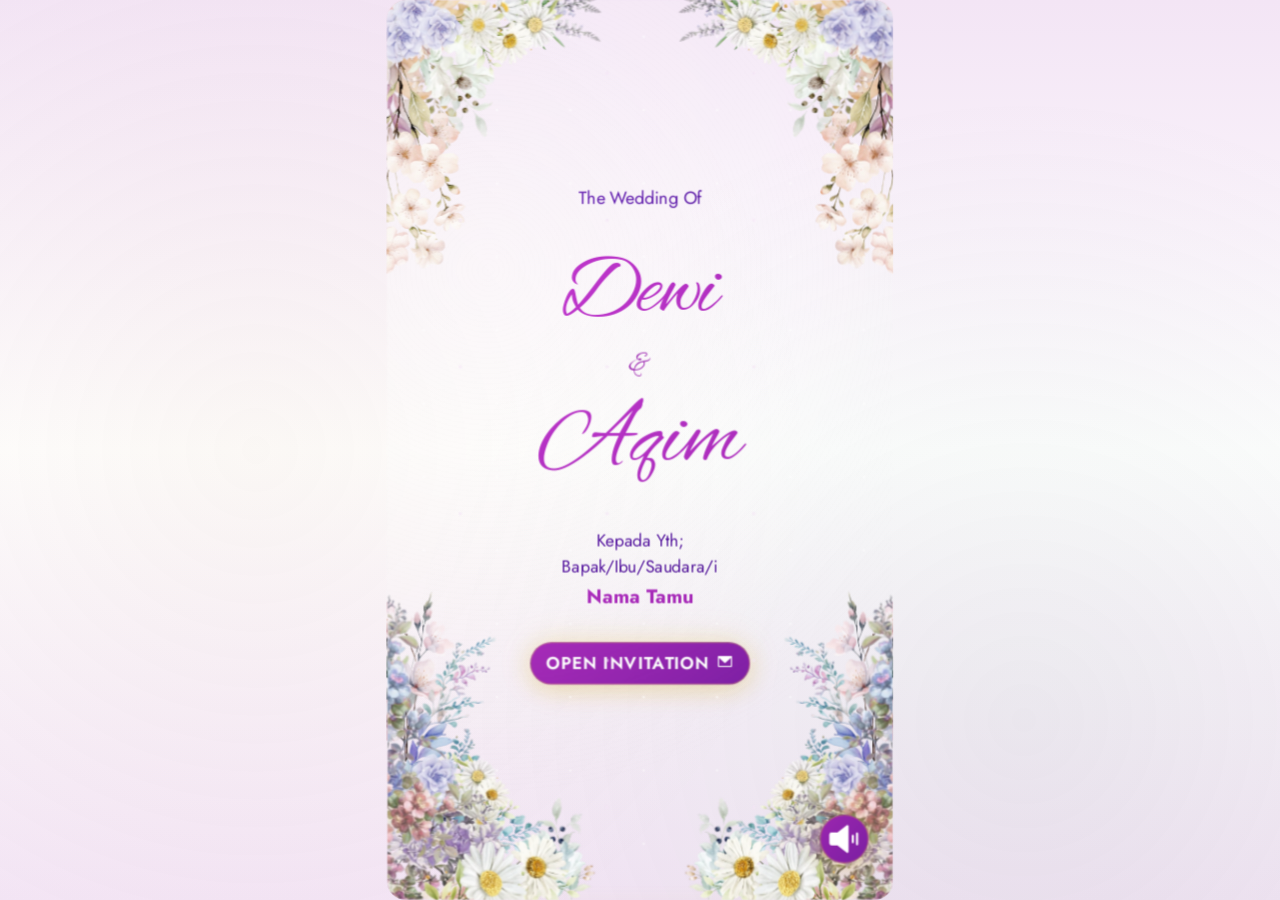
==== index.html @ 13b3e795 "Initial commit" ====
<html lang="id" class="notranslate" translate="no">

<head>
    <meta charset="UTF-8">
    <meta http-equiv="X-UA-Compatible" content="IE=edge">
    <meta name="viewport" content="width=device-width, initial-scale=1.0, maximum-scale=1.0, user-scalable=0">
    <meta name="color-scheme" content="light only">
    <meta name="format-detection" content="telephone=no">
    <meta name="google" content="notranslate">
    <title>The Wedding of Dewi & Aqim</title>
    <meta name="title" content="The Wedding of Dewi & Aqim">
    <meta name="description" content="Save the date for the wedding of Dewi & Aqim - Senin, 15 Juni 2026.">
    <meta itemprop="image" content="https://caturskak.github.io/the-wedding-catur-chudzaifiyah/image/Wedding-DA.png">
    <link rel="icon" type="image/webp" href="https://caturskak.github.io/the-wedding-catur-chudzaifiyah/image/Logo-AV.webp">
    <!-- Open Graph / Facebook -->
    <meta property="og:type" content="website">
    <meta property="og:url" content="https://caturskak.github.io/the-wedding-catur-chudzaifiyah/">
    <meta property="og:title" content="The Wedding of Dewi & Aqim">
    <meta property="og:description" content="Save the date for the wedding of Dewi & Aqim - Senin, 15 Juni 2026.">
    <meta property="og:image" content="https://caturskak.github.io/the-wedding-catur-chudzaifiyah/image/Wedding-DA.png">

    <link rel="preconnect" href="https://fonts.googleapis.com">
    <link rel="preconnect" href="https://fonts.gstatic.com" crossorigin="">

    <link rel="stylesheet" href="https://unpkg.com/@phosphor-icons/web@2.0.3/src/regular/style.css">
    <link rel="stylesheet" href="https://unpkg.com/@phosphor-icons/web@2.0.3/src/fill/style.css">
    <link href="https://fonts.googleapis.com/css2?family=Jost&display=swap" rel="stylesheet">

    <!-- css -->
    <link rel="stylesheet" href="css/animate.min.css">
    <script>
        document.write('<link rel="stylesheet" type="text/css" href="css/style.css?time=' + new Date().getTime() + '">');
    </script>
    <noscript>
        <link rel="stylesheet" type="text/css" href="css/style.css">
    </noscript>

    <link rel="stylesheet" href="css/bootstrap-vCaDZZbr.css">
    <link rel="stylesheet" href="css/themesv2-DZZF_N8v.css">

    <script>
        window.addEventListener('DOMContentLoaded', () => {
            const urlParams = new URLSearchParams(window.location.search);
            const guest = urlParams.get('guest');
            const group = urlParams.get('group');

            const satuMomenDiv = document.getElementById('satuMomen');
            const guestNameSlot = document.getElementById('guestNameSlot');

            if (guest) {
                satuMomenDiv.dataset.guest = guest;
                guestNameSlot.textContent = guest;
            }

            if (group) {
                satuMomenDiv.dataset.group = group;
            }

            const iframe = document.getElementById('lazyIframe');

            const observer = new IntersectionObserver((entries, observer) => {
                entries.forEach(entry => {
                    if (entry.isIntersecting) {
                        iframe.src = iframe.dataset.src;
                        observer.unobserve(iframe);
                    }
                });
            }, {
                rootMargin: '0px 0px 200px 0px'
            });

            observer.observe(iframe);

            // Set name
            const guestName = getURLParameter("guest");
            if (guestName) {
            document.getElementById("inputname").value = guestName;
            }
        });

        // Set a fallback timeout to hide loader after 10 seconds
        const loaderTimeout = setTimeout(() => {
            document.getElementById('loader').style.display = 'none';
        }, 10000);

        window.onload = function () {
            clearTimeout(loaderTimeout);
            document.getElementById('loader').style.display = 'none';
        };

        function showSwipeIndicatorOnce(key = 'hasSeenSwipeIndicator') {
            const indicator = document.getElementById('swipeIndicator');
            const isMobile = /iPhone|iPad|iPod|Android/i.test(navigator.userAgent);
            const hasSeen = localStorage.getItem(key);
            // const hasSeen = false;

            if (isMobile && !hasSeen) {
                indicator.style.display = 'flex';
                indicator.style.opacity = '1';

                setTimeout(() => {
                    indicator.style.opacity = '0';
                    setTimeout(() => {
                        indicator.style.display = 'none';
                    }, 1000);
                }, 3000);

                localStorage.setItem(key, 'true');
            }
        }

        // Fungsi untuk mendapatkan parameter dari URL
        function getURLParameter(name) {
            const params = new URLSearchParams(window.location.search);
            return params.get(name);
        }
    </script>

    <style>
        /* Ethereal Garden & Morning Sky Theme */
        #loader {
            position: fixed;
            top: 0;
            left: 0;
            width: 100%;
            height: 100%;
            background: var(--inv-bg);
            display: flex;
            justify-content: center;
            align-items: center;
            flex-direction: column;
            text-align: center;
            z-index: 99999;
            overflow: hidden;
        }

        #loader::before {
            content: "";
            position: absolute;
            width: 200%;
            height: 200%;
            background: radial-gradient(circle, rgba(212, 175, 55, 0.1) 0%, transparent 70%);
            animation: pulse 4s ease-in-out infinite;
        }

        @keyframes pulse {
            0%, 100% { transform: scale(1); opacity: 0.5; }
            50% { transform: scale(1.2); opacity: 0.8; }
        }

        .spinner {
            border: 8px solid rgba(212, 175, 55, 0.1);
            border-top: 8px solid #d4af37;
            border-radius: 50%;
            width: 60px;
            height: 60px;
            animation: spin 1.5s cubic-bezier(0.68, -0.55, 0.265, 1.55) infinite;
            box-shadow: 0 0 30px rgba(212, 175, 55, 0.5), 0 0 60px rgba(212, 175, 55, 0.3);
            position: relative;
            z-index: 1;
        }

        @keyframes spin {
            0% { transform: rotate(0deg); }
            100% { transform: rotate(360deg); }
        }

        /* Light Glassmorphism with Ethereal Theme */
        .glass-effect {
            background: rgba(255, 255, 255, 0.4);
            backdrop-filter: blur(20px) saturate(180%);
            -webkit-backdrop-filter: blur(20px) saturate(180%);
            border: 1px solid rgba(255, 255, 255, 0.5);
            box-shadow: 0 8px 32px rgba(44, 66, 57, 0.08);
        }

        .glass-effect-2 {
            background: rgba(255, 255, 255, 0.7);
            backdrop-filter: blur(15px) saturate(160%);
            -webkit-backdrop-filter: blur(15px) saturate(160%);
            border: 1px solid rgba(255, 255, 255, 0.8);
            box-shadow: 0 12px 48px rgba(44, 66, 57, 0.12);
        }

        /* Enhanced Fade Background with Gold Overlay */
        .fade-bg {
            background-size: cover;
            background-position: center;
            position: relative;
            height: 120px;
            width: 100%;
            display: flex;
            justify-content: center;
            align-items: center;
            color: inherit;
            overflow: hidden;
        }

        .fade-bg::before {
            content: "";
            position: absolute;
            top: 0;
            left: 0;
            height: 120px;
            width: 100%;
            background-image: url('image/foto/1.jpg');
            background-size: cover;
            background-position: center;
            opacity: 0.15;
            z-index: 1;
            background-position-y: -210px;
            filter: brightness(1.1) contrast(1) sepia(0.1);
        }

        .fade-bg::after {
            content: "";
            position: absolute;
            top: 0;
            left: 0;
            height: 120px;
            width: 100%;
            background: linear-gradient(135deg, 
                rgba(255, 255, 255, 0.6) 0%, 
                rgba(120, 157, 142, 0.2) 50%,
                rgba(255, 255, 255, 0.4) 100%);
            z-index: 2;
        }

        .fade-bg>* {
            position: relative;
            z-index: 3;
        }

        .fade-bg-2 {
            background-image: url('image/foto/2.jpg');
            background-size: cover;
            background-position: center;
            position: relative;
            height: 180px;
            width: 100%;
            display: flex;
            justify-content: center;
            align-items: center;
            color: inherit;
            overflow: hidden;
            opacity: 0.2;
            filter: brightness(1.1) contrast(1);
        }

        .fade-bg-3 {
            background-image: url('image/foto/3.jpg');
            background-size: cover;
            background-position: center;
            position: relative;
            height: 150px;
            width: 100%;
            display: flex;
            justify-content: center;
            align-items: center;
            color: inherit;
            overflow: hidden;
            opacity: 0.2;
            filter: brightness(1.1) contrast(1);
        }

        /* Luxury Text Shadows with Gold Glow */
        .text-shadow-white {
            text-shadow: 0 2px 8px rgba(255, 255, 255, 1);
        }

        .text-shadow-gold {
            text-shadow: 0 1px 3px rgba(44, 66, 57, 0.1);
            color: var(--inv-accent);
        }

        /* Enhanced Swipe Indicator with Dark Theme */
        .swipe-indicator {
            position: fixed;
            display: flex;
            top: 0;
            left: 0;
            width: 100%;
            height: 100%;
            background: linear-gradient(135deg, rgba(255, 255, 255, 0.96) 0%, rgba(240, 248, 244, 0.96) 100%);
            backdrop-filter: blur(10px);
            -webkit-backdrop-filter: blur(10px);
            justify-content: center;
            align-items: center;
            font-family: sans-serif;
            animation: fadeIn 1s ease-out;
            transition: opacity 1s ease;
            z-index: 99999;
            flex-direction: column;
            color: #2c4239;
        }

        .swipe-indicator .arrow-swap-up {
            display: flex;
            justify-content: center;
            align-items: center;
            font-size: 32px;
            animation: bounce 1.5s ease-in-out infinite;
            margin-top: auto;
            font-weight: 900;
            color: #d4af37;
            text-shadow: 0 0 20px rgba(212, 175, 55, 0.8);
        }

        .swipe-indicator .arrow-swap-down {
            display: flex;
            justify-content: center;
            align-items: center;
            font-size: 32px;
            animation: bounce-2 1.5s ease-in-out infinite;
            margin-bottom: auto;
            font-weight: 900;
            color: #d4af37;
            text-shadow: 0 0 20px rgba(212, 175, 55, 0.8);
        }

        .swipe-indicator .text-swap {
            display: flex;
            justify-content: center;
            align-items: center;
            font-size: 16px;
            font-weight: 600;
            text-align: center;
            margin-top: 20px;
            margin-bottom: 20px;
            font-family: 'Jost', sans-serif !important;
            letter-spacing: 1px;
            color: var(--inv-accent);
        }

        @keyframes bounce {
            0%, 100% { transform: translateY(0); }
            50% { transform: translateY(-15px); }
        }

        @keyframes bounce-2 {
            0%, 100% { transform: translateY(0); }
            50% { transform: translateY(15px); }
        }

        @keyframes fadeIn {
            from { opacity: 0; }
            to { opacity: 1; }
        }

        /* Luxury Button Styles with Gold Metallic */
        .btn-pink {
            border: 2px solid #d4af37;
            background: linear-gradient(135deg, #d4af37 0%, #b8941f 100%);
            color: #0a1612;
            transition: all 0.4s cubic-bezier(0.4, 0, 0.2, 1);
            box-shadow: 0 4px 20px rgba(212, 175, 55, 0.4),
                        0 0 30px rgba(212, 175, 55, 0.2);
            font-weight: 600;
            letter-spacing: 1px;
            text-transform: uppercase;
            position: relative;
            overflow: hidden;
        }

        .btn-pink::before {
            content: "";
            position: absolute;
            top: 0;
            left: -100%;
            width: 100%;
            height: 100%;
            background: linear-gradient(90deg, transparent, rgba(255, 255, 255, 0.3), transparent);
            transition: left 0.5s;
        }

        .btn-pink:hover::before {
            left: 100%;
        }

        .btn-pink:hover {
            background: linear-gradient(135deg, #f4e5b8 0%, #d4af37 100%);
            color: #0a1612;
            transform: translateY(-3px) scale(1.02);
            box-shadow: 0 8px 30px rgba(212, 175, 55, 0.6),
                        0 0 50px rgba(212, 175, 55, 0.4);
        }

        .btn-whatsapp {
            border: 2px solid #25D366;
            background: linear-gradient(135deg, #25D366 0%, #20b858 100%);
            color: #ffffff;
            transition: all 0.4s cubic-bezier(0.4, 0, 0.2, 1);
            box-shadow: 0 4px 20px rgba(37, 211, 102, 0.4),
                        0 0 30px rgba(37, 211, 102, 0.2);
            font-weight: 600;
            letter-spacing: 1px;
            position: relative;
            overflow: hidden;
        }

        .btn-whatsapp::before {
            content: "";
            position: absolute;
            top: 0;
            left: -100%;
            width: 100%;
            height: 100%;
            background: linear-gradient(90deg, transparent, rgba(255, 255, 255, 0.3), transparent);
            transition: left 0.5s;
        }

        .btn-whatsapp:hover::before {
            left: 100%;
        }

        .btn-whatsapp:hover {
            background: linear-gradient(135deg, #2eeb7a 0%, #25D366 100%);
            color: #ffffff;
            transform: translateY(-3px) scale(1.02);
            box-shadow: 0 8px 30px rgba(37, 211, 102, 0.6),
                        0 0 50px rgba(37, 211, 102, 0.4);
        }

        /* Particle Effect Background */
        @keyframes float {
            0%, 100% { transform: translateY(0) rotate(0deg); opacity: 0.3; }
            50% { transform: translateY(-20px) rotate(180deg); opacity: 0.6; }
        }

        /* Metallic Shimmer Effect */
        @keyframes shimmer {
            0% { background-position: -1000px 0; }
            100% { background-position: 1000px 0; }
        }

        .shimmer-effect {
            background: linear-gradient(90deg, 
                transparent, 
                rgba(212, 175, 55, 0.2), 
                transparent);
            background-size: 1000px 100%;
            animation: shimmer 3s infinite;
        }

        /* Gold Glow Animation */
        @keyframes glow {
            0%, 100% { 
                box-shadow: 0 0 20px rgba(212, 175, 55, 0.4),
                            0 0 40px rgba(212, 175, 55, 0.2);
            }
            50% { 
                box-shadow: 0 0 30px rgba(212, 175, 55, 0.6),
                            0 0 60px rgba(212, 175, 55, 0.4);
            }
        }

        .glow-gold {
            animation: glow 2s ease-in-out infinite;
        }

        /* Luxury Border Animation */
        @keyframes borderGlow {
            0%, 100% { border-color: rgba(212, 175, 55, 0.3); }
            50% { border-color: rgba(212, 175, 55, 0.8); }
        }

        .border-glow {
            animation: borderGlow 2s ease-in-out infinite;
        }
        .bank-card { transition: transform 0.3s ease, box-shadow 0.3s ease; }
        .bank-card:hover { transform: translateY(-3px); box-shadow: 0 8px 20px rgba(0,0,0,0.1) !important; }
        .btn-pink { background-color: var(--inv-accent); color: var(--btn-color); border: none; }
        .btn-pink:hover { opacity: 0.8; color: var(--btn-color); }
        .btn-whatsapp { background-color: #25d366; color: white; border: none; }
        .btn-whatsapp:hover { background-color: #128c7e; color: white; }
    </style>

    <link rel="stylesheet" href="css/inline_styles.css">
</head>

<body>
    <!-- Loader -->
    <div id="loader">
        <div class="spinner"></div>
        <!-- <div class="editable color-accent h5 mt-4" style="width: 100%; font-weight: 500; font-size: 14px;"><span style="color: #e6a0ad !important;">❤</span></div> -->
    </div>
    <div class="swipe-indicator flex-column justify-content-center align-items-center" id="swipeIndicator"
        style="display: none;">
        <span class="arrow-swap-up">↑</span>
        <p class="text-swap">Swipe up or down to explore.</p>
        <span class="arrow-swap-down">↓</span>
    </div>

    <main id="app">
        <div id="modalOverlay" class="modal-backdrop fade" style="display: none;"></div>
        <div id="loader" class="loader-wrapper" style="display: none;"><span class="loader"><span
                    class="loader-inner"></span></span></div>
        <audio id="music" loop="loop" autoplay="autoplay">
            <source src="music/KahitnaMenikahimu.mp3">
        </audio>
        <div id="workspace-container" class="position-fixed h-100 w-100" style="overflow: hidden;">
            <div id="panZoom" class="position-fixed h-100 w-100"
                style="inset: 0px; transform-origin: 50% 50%; transform: scale(1.2962) translate(0px, 0px);">
                <div class="h-100 w-100 d-flex align-items-center justify-content-center">
                    <div class="canvas not-open" style="height: 736px;">
                        <div id="satuMomen" data-guest="Nama Tamu" data-group="VIP"
                            style="height: 736px; display: block;">
                            <!-- Efek Dekoratif Global -->
                            <div class="gold-dust"></div>
                            <div class="emerald-mist"></div>
                            <div class="satumomen_track">
                                <ul class="satumomen_list">
                                    <li class="satumomen_slide satumomen_cover" style="">
                                        <div class="container-mobile cover"
                                            style="background-image: url('image/bg.webp');">
                                            <div class="frame">
                                                <div class="frame-tl"
                                                    style="width: 50%; transform: translate(0px, 0px);">
                                                    <div
                                                        class="animate__animated animate__fadeInTopLeft animate__slower">
                                                        <img src="image/top_1.webp" alt="flowers" draggable="false"
                                                            class="w-100">
                                                    </div>
                                                </div>
                                                <div class="frame-tl animate-left"
                                                    style="width: 50%; transform: translate(0%, -13%);">
                                                    <div
                                                        class="animate__animated animate__fadeInTopLeft animate__slower">
                                                        <img src="image/top_2.webp" alt="flowers" draggable="false"
                                                            class="w-100" style="transform-origin: center top;">
                                                    </div>
                                                </div>
                                                <div class="frame-tl animate-right"
                                                    style="width: 30%; transform: translate(-39%, 3%);">
                                                    <div
                                                        class="animate__animated animate__fadeInTopLeft animate__slower">
                                                        <img src="image/top_3.webp" alt="flowers" draggable="false"
                                                            class="w-100"
                                                            style="transform-origin: center top; ">
                                                    </div>
                                                </div>
                                                <div class="frame-tl animate-slight"
                                                    style="width: 50%; transform: translate(-5%, -12%);">
                                                    <div
                                                        class="animate__animated animate__fadeInTopLeft animate__slower">
                                                        <img src="image/top_4.webp" alt="flowers" draggable="false"
                                                            class="w-100">
                                                    </div>
                                                </div>
                                                <div class="frame-tr"
                                                    style="width: 50%; transform: translate(0px, 0px) scaleX(-1);">
                                                    <div
                                                        class="animate__animated animate__fadeInTopLeft animate__slower">
                                                        <img src="image/top_1.webp" alt="flowers" draggable="false"
                                                            class="w-100">
                                                    </div>
                                                </div>
                                                <div class="frame-tr animate-left"
                                                    style="width: 50%; transform: translate(0%, -13%) scaleX(-1);">
                                                    <div
                                                        class="animate__animated animate__fadeInTopLeft animate__slower">
                                                        <img src="image/top_2.webp" alt="flowers" draggable="false"
                                                            class="w-100" style="transform-origin: center top;">
                                                    </div>
                                                </div>
                                                <div class="frame-tr animate-right"
                                                    style="width: 30%; transform: translate(39%, 3%) scaleX(-1);">
                                                    <div
                                                        class="animate__animated animate__fadeInTopLeft animate__slower">
                                                        <img src="image/top_3.webp" alt="flowers" draggable="false"
                                                            class="w-100"
                                                            style="transform-origin: center top; ">
                                                    </div>
                                                </div>
                                                <div class="frame-tr animate-slight"
                                                    style="width: 50%; transform: translate(5%, -12%) scaleX(-1);">
                                                    <div
                                                        class="animate__animated animate__fadeInTopLeft animate__slower">
                                                        <img src="image/top_4.webp" alt="flowers" draggable="false"
                                                            class="w-100">
                                                    </div>
                                                </div>
                                                <div class="frame-bl animate-left"
                                                    style="width: 50%; transform: translate(-42%, -60%);">
                                                    <div
                                                        class="animate__animated animate__fadeInBottomLeft animate__slower">
                                                        <img src="image/bottom_1.webp" alt="flowers" draggable="false"
                                                            class="w-100" style="transform-origin: center bottom;">
                                                    </div>
                                                </div>
                                                <div class="frame-bl" style="width: 50%; transform: translate(0%, 0%);">
                                                    <div
                                                        class="animate__animated animate__fadeInBottomLeft animate__slower">
                                                        <img src="image/bottom_0.webp" alt="flowers" draggable="false"
                                                            class="w-100">
                                                    </div>
                                                </div>
                                                <div class="frame-bl animate-left"
                                                    style="width: 50%; transform: translate(7%, 20%);">
                                                    <div
                                                        class="animate__animated animate__fadeInBottomLeft animate__slower">
                                                        <img src="image/bottom_2.webp" alt="flowers" draggable="false"
                                                            class="w-100"
                                                            style="transform-origin: center bottom;">
                                                    </div>
                                                </div>
                                                <div class="frame-bl">
                                                    <div style="transform: translateY(15%);">
                                                        <!-- <img src="image/bottom_3.webp" alt="flowers" draggable="false"
                                                            class="w-100"> -->
                                                    </div>
                                                </div>
                                                <div class="frame-br animate-left"
                                                    style="width: 50%; transform: translate(42%, -60%) scaleX(-1);">
                                                    <div
                                                        class="animate__animated animate__fadeInBottomLeft animate__slower">
                                                        <img src="image/bottom_1.webp" alt="flowers" draggabre="false"
                                                            class="w-100" style="transform-origin: center bottom;">
                                                    </div>
                                                </div>
                                                <div class="frame-br"
                                                    style="width: 50%; transform: translate(0%, 0%) scaleX(-1);">
                                                    <div
                                                        class="animate__animated animate__fadeInBottomLeft animate__slower">
                                                        <img src="image/bottom_0.webp" alt="flowers" draggabre="false"
                                                            class="w-100">
                                                    </div>
                                                </div>
                                                <div class="frame-br animate-left"
                                                    style="width: 50%; transform: translate(-7%, 20%) scaleX(-1);">
                                                    <div
                                                        class="animate__animated animate__fadeInBottomLeft animate__slower">
                                                        <img src="image/bottom_2.webp" alt="flowers" draggable="false"
                                                            class="w-100"
                                                            style="transform-origin: center bottom;">
                                                    </div>
                                                </div>
                                                <div class="frame-br" style="transform: scaleX(-1);">
                                                    <div style="transform: translateY(15%);">
                                                        <!-- <img src="image/bottom_3.webp" alt="flowers" draggable="false"
                                                            class="w-100"> -->
                                                    </div>
                                                </div>
                                            </div>
                                            <div class="h-100 d-flex justify-content-center align-items-center">
                                                <div class="w-100">
                                                    <div class="text-center mb-3" style="line-height: normal;">
                                                        <div class="mb-4 editable animate__animated animate__fadeInDown animate__slower"
                                                            style="font-size: 14.4px; animation-delay: 1.5s;">The
                                                            Wedding Of</div>
                                                        <div class="color-accent editable animate__animated animate__fadeInLeft animate__slower font-latin"
                                                            style="font-size: 70px; animation-delay: 1.5s;">Dewi</div>
                                                        <div class="color-accent position-relative editable animate__animated animate__zoomIn animate__slower font-latin"
                                                            style="font-size: 24px; z-index: 1; animation-delay: 1.5s;">
                                                            &amp;</div>
                                                        <div class="color-accent editable animate__animated animate__fadeInRight animate__slower font-latin"
                                                            style="font-size: 75px; animation-delay: 1.5s;">Aqim</div>
                                                    </div>
                                                    <div class="text-center mx-auto" style="max-width: 300px;">
                                                        <div class="text-center mb-3 p-2 animate__animated animate__zoomIn animate__slower"
                                                            style="animation-delay: 2s;">
                                                            <div class="editable mb-1 animate__animated animate__fadeInUp animate__slower"
                                                                style="font-size: 14px;">Kepada
                                                                Yth;<br>Bapak/Ibu/Saudara/i</div>
                                                            <div id="guestNameSlot"
                                                                class="editable color-accent h5 font-weight-bold mb-1 animate__animated animate__fadeInUp animate__slower"
                                                                style="font-size: 16px;">Nama Tamu</div>
                                                        </div><button
                                                            class="btn-open-invitation btn btn-primary rounded-pill mb-4 animate__animated animate__fadeInUp animate__slow"
                                                            style="font-size: 14px; animation-delay: 2s;">Open
                                                            Invitation <i
                                                                class="icon ph-fill ph-envelope-simple"></i></button>
                                                    </div>
                                                </div>
                                            </div>
                                        </div>
                                    </li>
                                    <li class="satumomen_slide" style="display: none;">
                                        <div class="container-mobile" style="background-image: url('image/bg.webp');">
                                            <div class="frame">
                                                <div class="frame-tl"
                                                    style="width: 50%; transform: translate(0px, 0px);">
                                                    <div
                                                        class="animate__animated animate__fadeInTopLeft animate__slower">
                                                        <img src="image/top_1.webp" alt="flowers" draggable="false"
                                                            class="w-100">
                                                    </div>
                                                </div>
                                                <div class="frame-tl animate-left"
                                                    style="width: 50%; transform: translate(0%, -13%);">
                                                    <div
                                                        class="animate__animated animate__fadeInTopLeft animate__slower">
                                                        <img src="image/top_2.webp" alt="flowers" draggable="false"
                                                            class="w-100" style="transform-origin: center top;">
                                                    </div>
                                                </div>
                                                <div class="frame-tl animate-right"
                                                    style="width: 30%; transform: translate(-39%, 3%);">
                                                    <div
                                                        class="animate__animated animate__fadeInTopLeft animate__slower">
                                                        <img src="image/top_3.webp" alt="flowers" draggable="false"
                                                            class="w-100"
                                                            style="transform-origin: center top; ">
                                                    </div>
                                                </div>
                                                <div class="frame-tl animate-slight"
                                                    style="width: 50%; transform: translate(-5%, -12%);">
                                                    <div
                                                        class="animate__animated animate__fadeInTopLeft animate__slower">
                                                        <img src="image/top_4.webp" alt="flowers" draggable="false"
                                                            class="w-100">
                                                    </div>
                                                </div>
                                                <div class="frame-tr"
                                                    style="width: 50%; transform: translate(0px, 0px) scaleX(-1);">
                                                    <div
                                                        class="animate__animated animate__fadeInTopLeft animate__slower">
                                                        <img src="image/top_1.webp" alt="flowers" draggable="false"
                                                            class="w-100">
                                                    </div>
                                                </div>
                                                <div class="frame-tr animate-left"
                                                    style="width: 50%; transform: translate(0%, -13%) scaleX(-1);">
                                                    <div
                                                        class="animate__animated animate__fadeInTopLeft animate__slower">
                                                        <img src="image/top_2.webp" alt="flowers" draggable="false"
                                                            class="w-100" style="transform-origin: center top;">
                                                    </div>
                                                </div>
                                                <div class="frame-tr animate-right"
                                                    style="width: 30%; transform: translate(39%, 3%) scaleX(-1);">
                                                    <div
                                                        class="animate__animated animate__fadeInTopLeft animate__slower">
                                                        <img src="image/top_3.webp" alt="flowers" draggable="false"
                                                            class="w-100"
                                                            style="transform-origin: center top; ">
                                                    </div>
                                                </div>
                                                <div class="frame-tr animate-slight"
                                                    style="width: 50%; transform: translate(5%, -12%) scaleX(-1);">
                                                    <div
                                                        class="animate__animated animate__fadeInTopLeft animate__slower">
                                                        <img src="image/top_4.webp" alt="flowers" draggable="false"
                                                            class="w-100">
                                                    </div>
                                                </div>
                                                <div class="frame-bl animate-left"
                                                    style="width: 50%; transform: translate(-42%, -60%);">
                                                    <div
                                                        class="animate__animated animate__fadeInBottomLeft animate__slower">
                                                        <img src="image/bottom_1.webp" alt="flowers" draggable="false"
                                                            class="w-100" style="transform-origin: center bottom;">
                                                    </div>
                                                </div>
                                                <div class="frame-bl" style="width: 50%; transform: translate(0%, 0%);">
                                                    <div
                                                        class="animate__animated animate__fadeInBottomLeft animate__slower">
                                                        <img src="image/bottom_0.webp" alt="flowers" draggable="false"
                                                            class="w-100">
                                                    </div>
                                                </div>
                                                <div class="frame-bl animate-left"
                                                    style="width: 50%; transform: translate(7%, 20%);">
                                                    <div
                                                        class="animate__animated animate__fadeInBottomLeft animate__slower">
                                                        <img src="image/bottom_2.webp" alt="flowers" draggable="false"
                                                            class="w-100"
                                                            style="transform-origin: center bottom;">
                                                    </div>
                                                </div>
                                                <div class="frame-bl">
                                                    <div style="transform: translateY(15%);">
                                                        <!-- <img src="image/bottom_3.webp" alt="flowers" draggable="false"
                                                            class="w-100"> -->
                                                    </div>
                                                </div>
                                                <div class="frame-br animate-left"
                                                    style="width: 50%; transform: translate(42%, -60%) scaleX(-1);">
                                                    <div
                                                        class="animate__animated animate__fadeInBottomLeft animate__slower">
                                                        <img src="image/bottom_1.webp" alt="flowers" draggabre="false"
                                                            class="w-100" style="transform-origin: center bottom;">
                                                    </div>
                                                </div>
                                                <div class="frame-br"
                                                    style="width: 50%; transform: translate(0%, 0%) scaleX(-1);">
                                                    <div
                                                        class="animate__animated animate__fadeInBottomLeft animate__slower">
                                                        <img src="image/bottom_0.webp" alt="flowers" draggabre="false"
                                                            class="w-100">
                                                    </div>
                                                </div>
                                                <div class="frame-br animate-left"
                                                    style="width: 50%; transform: translate(-7%, 20%) scaleX(-1);">
                                                    <div
                                                        class="animate__animated animate__fadeInBottomLeft animate__slower">
                                                        <img src="image/bottom_2.webp" alt="flowers" draggable="false"
                                                            class="w-100"
                                                            style="transform-origin: center bottom;">
                                                    </div>
                                                </div>
                                                <div class="frame-br" style="transform: scaleX(-1);">
                                                    <div style="transform: translateY(15%);">
                                                        <!-- <img src="image/bottom_3.webp" alt="flowers" draggable="false"
                                                            class="w-100"> -->
                                                    </div>
                                                </div>
                                            </div>
                                            <div
                                                class="px-2 h-100 d-flex flex-column justify-content-center align-items-center">
                                                <div class="mx-auto animate__animated animate__zoomIn animate__slower"
                                                    style="background-image: url(image/flower.webp); background-size: contain; background-repeat: no-repeat; background-position: center center; padding: 3rem 0px; width: 200px;">
                                                    <div class="d-flex justify-content-center image-editable">
                                                        <div class="editable h3 mb-0 font-accent"
                                                            style="font-size: 70px; transform: translate(10px, -10px); font-weight: 200;">
                                                            D</div>
                                                        <div class="editable h3 mb-0 font-accent"
                                                            style="font-size: 70px; transform: translate(-10px, 10px); font-weight: 200;">
                                                            A</div>
                                                    </div>
                                                </div>
                                                <div class="mb-4 text-center animate__animated animate__fadeInUp animate__slower"
                                                    style="animation-delay: 500ms;">
                                                    <div class="editable color-accent font-latin"
                                                        style="font-size: 34px; line-height: 1.2;">Dewi &amp; Aqim</div>
                                                    <div class="editable" style="font-size: 14.4px;">Senin, 15 Juni
                                                        2026</div>
                                                </div>
                                                <div class="text-center animate__animated animate__fadeInUp animate__slower"
                                                    style="animation-delay: 1000ms;">
                                                    <div class="editable quotes mb-3"
                                                        style="font-size: 16px; text-shadow: 2px 2px 4px rgba(0, 0, 0, 0.1);">
                                                        لِتَسْكُنُوا إِلَيْهَا، وَجَعَلَ بَيْنَكُم مَّوَدَّةً وَرَحْمَةً
                                                        <br>
                                                        <div class=""><i>Agar kalian saling menenangkan, <br>dan Allah
                                                                menjadikan antara <br>kalian cinta dan kasih</i></div>
                                                    </div>
                                                    <div class="editable" style="font-size: 14.4px;"><i>(Surah Ar-Rum :
                                                            21)</i>
                                                    </div>
                                                </div>
                                            </div>
                                        </div>
                                    </li>
                                    <li class="satumomen_slide" style="display: none;">
                                        <div class="container-mobile" style="background-image: url('image/bg.webp');">
                                            <div class="frame">
                                                <div class="frame-tl"
                                                    style="width: 50%; transform: translate(0px, 0px);">
                                                    <div
                                                        class="animate__animated animate__fadeInTopLeft animate__slower">
                                                        <img src="image/top_1.webp" alt="flowers" draggable="false"
                                                            class="w-100">
                                                    </div>
                                                </div>
                                                <div class="frame-tl animate-left"
                                                    style="width: 50%; transform: translate(0%, -13%);">
                                                    <div
                                                        class="animate__animated animate__fadeInTopLeft animate__slower">
                                                        <img src="image/top_2.webp" alt="flowers" draggable="false"
                                                            class="w-100" style="transform-origin: center top;">
                                                    </div>
                                                </div>
                                                <div class="frame-tl animate-right"
                                                    style="width: 30%; transform: translate(-39%, 3%);">
                                                    <div
                                                        class="animate__animated animate__fadeInTopLeft animate__slower">
                                                        <img src="image/top_3.webp" alt="flowers" draggable="false"
                                                            class="w-100"
                                                            style="transform-origin: center top; ">
                                                    </div>
                                                </div>
                                                <div class="frame-tl animate-slight"
                                                    style="width: 50%; transform: translate(-5%, -12%);">
                                                    <div
                                                        class="animate__animated animate__fadeInTopLeft animate__slower">
                                                        <img src="image/top_4.webp" alt="flowers" draggable="false"
                                                            class="w-100">
                                                    </div>
                                                </div>
                                                <div class="frame-tr"
                                                    style="width: 50%; transform: translate(0px, 0px) scaleX(-1);">
                                                    <div
                                                        class="animate__animated animate__fadeInTopLeft animate__slower">
                                                        <img src="image/top_1.webp" alt="flowers" draggable="false"
                                                            class="w-100">
                                                    </div>
                                                </div>
                                                <div class="frame-tr animate-left"
                                                    style="width: 50%; transform: translate(0%, -13%) scaleX(-1);">
                                                    <div
                                                        class="animate__animated animate__fadeInTopLeft animate__slower">
                                                        <img src="image/top_2.webp" alt="flowers" draggable="false"
                                                            class="w-100" style="transform-origin: center top;">
                                                    </div>
                                                </div>
                                                <div class="frame-tr animate-right"
                                                    style="width: 30%; transform: translate(39%, 3%) scaleX(-1);">
                                                    <div
                                                        class="animate__animated animate__fadeInTopLeft animate__slower">
                                                        <img src="image/top_3.webp" alt="flowers" draggable="false"
                                                            class="w-100"
                                                            style="transform-origin: center top; ">
                                                    </div>
                                                </div>
                                                <div class="frame-tr animate-slight"
                                                    style="width: 50%; transform: translate(5%, -12%) scaleX(-1);">
                                                    <div
                                                        class="animate__animated animate__fadeInTopLeft animate__slower">
                                                        <img src="image/top_4.webp" alt="flowers" draggable="false"
                                                            class="w-100">
                                                    </div>
                                                </div>
                                                <div class="frame-bl animate-left"
                                                    style="width: 50%; transform: translate(-42%, -60%);">
                                                    <div
                                                        class="animate__animated animate__fadeInBottomLeft animate__slower">
                                                        <img src="image/bottom_1.webp" alt="flowers" draggable="false"
                                                            class="w-100" style="transform-origin: center bottom;">
                                                    </div>
                                                </div>
                                                <div class="frame-bl" style="width: 50%; transform: translate(0%, 0%);">
                                                    <div
                                                        class="animate__animated animate__fadeInBottomLeft animate__slower">
                                                        <img src="image/bottom_0.webp" alt="flowers" draggable="false"
                                                            class="w-100">
                                                    </div>
                                                </div>
                                                <div class="frame-bl animate-left"
                                                    style="width: 50%; transform: translate(7%, 20%);">
                                                    <div
                                                        class="animate__animated animate__fadeInBottomLeft animate__slower">
                                                        <img src="image/bottom_2.webp" alt="flowers" draggable="false"
                                                            class="w-100"
                                                            style="transform-origin: center bottom;">
                                                    </div>
                                                </div>
                                                <div class="frame-bl">
                                                    <div style="transform: translateY(15%);">
                                                        <!-- <img src="image/bottom_3.webp" alt="flowers" draggable="false"
                                                            class="w-100"> -->
                                                    </div>
                                                </div>
                                                <div class="frame-br animate-left"
                                                    style="width: 50%; transform: translate(42%, -60%) scaleX(-1);">
                                                    <div
                                                        class="animate__animated animate__fadeInBottomLeft animate__slower">
                                                        <img src="image/bottom_1.webp" alt="flowers" draggabre="false"
                                                            class="w-100" style="transform-origin: center bottom;">
                                                    </div>
                                                </div>
                                                <div class="frame-br"
                                                    style="width: 50%; transform: translate(0%, 0%) scaleX(-1);">
                                                    <div
                                                        class="animate__animated animate__fadeInBottomLeft animate__slower">
                                                        <img src="image/bottom_0.webp" alt="flowers" draggabre="false"
                                                            class="w-100">
                                                    </div>
                                                </div>
                                                <div class="frame-br animate-left"
                                                    style="width: 50%; transform: translate(-7%, 20%) scaleX(-1);">
                                                    <div
                                                        class="animate__animated animate__fadeInBottomLeft animate__slower">
                                                        <img src="image/bottom_2.webp" alt="flowers" draggable="false"
                                                            class="w-100"
                                                            style="transform-origin: center bottom;">
                                                    </div>
                                                </div>
                                                <div class="frame-br" style="transform: scaleX(-1);">
                                                    <div style="transform: translateY(15%);">
                                                        <!-- <img src="image/bottom_3.webp" alt="flowers" draggable="false"
                                                            class="w-100"> -->
                                                    </div>
                                                </div>
                                            </div>
                                            <div
                                                class="px-2 h-100 w-100 d-flex flex-column justify-content-center align-items-center animate__animated animate__fadeIn animate__zoomIn animate__fast">
                                                <!-- <div class="fade-bg faded faded-all rounded px-2 h-100 w-100 d-flex flex-column justify-content-center align-items-center animate__animated animate__fadeIn animate__zoomIn animate__fast"> -->
                                                <div class="editable text-center mb-4 animate__animated animate__fadeInDown animate__fast text-shadow-black"
                                                    style="font-size: 14.4px; animation-delay: 0.8s; z-index: 9999;">
                                                    Tanpa mengurangi rasa hormat, perkenankan
                                                    kami mengundang Bapak/Ibu/Saudara/i, untuk menghadiri acara Resepsi
                                                    Pernikahan Kami</div>
                                                <div class="text-center"
                                                    style="position: relative; animation-delay: 0.9s;">
                                                    <div class="editable color-accent h4 mb-2 animate__animated animate__fadeInLeft animate__slower text-shadow-white"
                                                        style="font-size: 23px;">Dewi Prastika Varadiba, S.I.Pust.</div>
                                                    <div class="editable animate__animated animate__zoomIn animate__slower text-shadow-black"
                                                        style="font-size: 14.4px;">Keluarga Bapak Guntur Siswantoro &amp; Rahayu
                                                    </div> <a href="https://www.instagram.com/dprastika9"
                                                        rel="nofollow noreferrer noopener" target="_blank"
                                                        class="mt-2 link btn btn-primary btn-sm rounded-pill animate__animated animate__fadeInUp animate__slower">@dprastika9</a>
                                                </div>
                                                <div class="mt-4 mb-3 editable text-center animate__animated animate__zoomIn animate__slower font-italic font-accent"
                                                    style="font-size: 14px; animation-delay: 1s;">dengan</div>
                                                <div class="text-center"
                                                    style="position: relative; animation-delay: 1.1s;">
                                                    <div class="editable color-accent h4 mb-2 animate__animated animate__fadeInRight animate__slower text-shadow-white"
                                                        style="font-size: 23px;">Mohammad Aqimul Mutaqim</div>
                                                    <div class="editable animate__animated animate__zoomIn animate__slower text-shadow-black"
                                                        style="font-size: 14.4px;">Anak ketiga Alm. Bapak Mohammad Suripto &amp; Ibu Siti Masiatin</div> <a
                                                        href="https://www.instagram.com/aqimul98s"
                                                        rel="nofollow noreferrer noopener" target="_blank"
                                                        class="mt-2 link btn btn-primary btn-sm rounded-pill animate__animated animate__fadeInUp animate__slower">@aqimul98s</a>
                                                </div>
                                            </div>
                                        </div>
                                    </li>
                                    <li class="satumomen_slide" style="display: none;">
                                        <div class="container-mobile" style="background-image: url('image/bg.webp');">
                                            <div class="frame">
                                                <div class="frame-tl"
                                                    style="width: 50%; transform: translate(0px, 0px);">
                                                    <div
                                                        class="animate__animated animate__fadeInTopLeft animate__slower">
                                                        <img src="image/top_1.webp" alt="flowers" draggable="false"
                                                            class="w-100">
                                                    </div>
                                                </div>
                                                <div class="frame-tl animate-left"
                                                    style="width: 50%; transform: translate(0%, -13%);">
                                                    <div
                                                        class="animate__animated animate__fadeInTopLeft animate__slower">
                                                        <img src="image/top_2.webp" alt="flowers" draggable="false"
                                                            class="w-100" style="transform-origin: center top;">
                                                    </div>
                                                </div>
                                                <div class="frame-tl animate-right"
                                                    style="width: 30%; transform: translate(-39%, 3%);">
                                                    <div
                                                        class="animate__animated animate__fadeInTopLeft animate__slower">
                                                        <img src="image/top_3.webp" alt="flowers" draggable="false"
                                                            class="w-100"
                                                            style="transform-origin: center top;">
                                                    </div>
                                                </div>
                                                <div class="frame-tl animate-slight"
                                                    style="width: 50%; transform: translate(-5%, -12%);">
                                                    <div
                                                        class="animate__animated animate__fadeInTopLeft animate__slower">
                                                        <img src="image/top_4.webp" alt="flowers" draggable="false"
                                                            class="w-100">
                                                    </div>
                                                </div>
                                                <div class="frame-tr"
                                                    style="width: 50%; transform: translate(0px, 0px) scaleX(-1);">
                                                    <div
                                                        class="animate__animated animate__fadeInTopLeft animate__slower">
                                                        <img src="image/top_1.webp" alt="flowers" draggable="false"
                                                            class="w-100">
                                                    </div>
                                                </div>
                                                <div class="frame-tr animate-left"
                                                    style="width: 50%; transform: translate(0%, -13%) scaleX(-1);">
                                                    <div
                                                        class="animate__animated animate__fadeInTopLeft animate__slower">
                                                        <img src="image/top_2.webp" alt="flowers" draggable="false"
                                                            class="w-100" style="transform-origin: center top;">
                                                    </div>
                                                </div>
                                                <div class="frame-tr animate-right"
                                                    style="width: 30%; transform: translate(39%, 3%) scaleX(-1);">
                                                    <div
                                                        class="animate__animated animate__fadeInTopLeft animate__slower">
                                                        <img src="image/top_3.webp" alt="flowers" draggable="false"
                                                            class="w-100"
                                                            style="transform-origin: center top; ">
                                                    </div>
                                                </div>
                                                <div class="frame-tr animate-slight"
                                                    style="width: 50%; transform: translate(5%, -12%) scaleX(-1);">
                                                    <div
                                                        class="animate__animated animate__fadeInTopLeft animate__slower">
                                                        <img src="image/top_4.webp" alt="flowers" draggable="false"
                                                            class="w-100">
                                                    </div>
                                                </div>
                                                <div class="frame-bl animate-left"
                                                    style="width: 50%; transform: translate(-42%, -60%);">
                                                    <div
                                                        class="animate__animated animate__fadeInBottomLeft animate__slower">
                                                        <img src="image/bottom_1.webp" alt="flowers" draggable="false"
                                                            class="w-100" style="transform-origin: center bottom;">
                                                    </div>
                                                </div>
                                                <div class="frame-bl" style="width: 50%; transform: translate(0%, 0%);">
                                                    <div
                                                        class="animate__animated animate__fadeInBottomLeft animate__slower">
                                                        <img src="image/bottom_0.webp" alt="flowers" draggable="false"
                                                            class="w-100">
                                                    </div>
                                                </div>
                                                <div class="frame-bl animate-left"
                                                    style="width: 50%; transform: translate(7%, 20%);">
                                                    <div
                                                        class="animate__animated animate__fadeInBottomLeft animate__slower">
                                                        <img src="image/bottom_2.webp" alt="flowers" draggable="false"
                                                            class="w-100"
                                                            style="transform-origin: center bottom;">
                                                    </div>
                                                </div>
                                                <div class="frame-bl">
                                                    <div style="transform: translateY(15%);">
                                                        <!-- <img src="image/bottom_3.webp" alt="flowers" draggable="false"
                                                            class="w-100"> -->
                                                    </div>
                                                </div>
                                                <div class="frame-br animate-left"
                                                    style="width: 50%; transform: translate(42%, -60%) scaleX(-1);">
                                                    <div
                                                        class="animate__animated animate__fadeInBottomLeft animate__slower">
                                                        <img src="image/bottom_1.webp" alt="flowers" draggabre="false"
                                                            class="w-100" style="transform-origin: center bottom;">
                                                    </div>
                                                </div>
                                                <div class="frame-br"
                                                    style="width: 50%; transform: translate(0%, 0%) scaleX(-1);">
                                                    <div
                                                        class="animate__animated animate__fadeInBottomLeft animate__slower">
                                                        <img src="image/bottom_0.webp" alt="flowers" draggabre="false"
                                                            class="w-100">
                                                    </div>
                                                </div>
                                                <div class="frame-br animate-left"
                                                    style="width: 50%; transform: translate(-7%, 20%) scaleX(-1);">
                                                    <div
                                                        class="animate__animated animate__fadeInBottomLeft animate__slower">
                                                        <img src="image/bottom_2.webp" alt="flowers" draggable="false"
                                                            class="w-100"
                                                            style="transform-origin: center bottom;">
                                                    </div>
                                                </div>
                                                <div class="frame-br" style="transform: scaleX(-1);">
                                                    <div style="transform: translateY(15%);">
                                                        <!-- <img src="image/bottom_3.webp" alt="flowers" draggable="false"
                                                            class="w-100"> -->
                                                    </div>
                                                </div>
                                            </div>
                                            <div class="d-flex justify-content-center align-items-center flex-column"
                                                style="height: 100%;">
                                                <div class="mx-auto animate__animated animate__zoomIn animate__slower"
                                                    style="background-image: url(image/flower.webp); background-size: contain; background-repeat: no-repeat; background-position: center center; padding: 3rem 0px; width: 200px;">
                                                    <div class="d-flex justify-content-center image-editable">
                                                        <div class="editable h3 mb-0 font-accent"
                                                            style="font-size: 70px; transform: translate(10px, -10px); font-weight: 200;">
                                                            D</div>
                                                        <div class="editable h3 mb-0 font-accent"
                                                            style="font-size: 70px; transform: translate(-10px, 10px); font-weight: 200;">
                                                            A</div>
                                                    </div>
                                                </div>
                                                <div class="mb-5 mt-4 text-center w-100 p-4 glass-effect rounded d-flex flex-column justify-content-center align-items-center position-relative animate__animated animate__zoomIn animate__slower"
                                                    style="box-shadow: rgba(0, 0, 0, 0.15) 0px 0.5rem 1rem !important; max-width: 280px;">
                                                    <div
                                                        style="padding: 1rem; background-color: var(--inv-accent); color: var(--btn-color); border-radius: 100%; position: absolute; top: -14%; height: 56px; width: 56px;">
                                                        <svg xmlns="http://www.w3.org/2000/svg" width="24" height="24"
                                                            viewBox="0 0 24 24" fill="none" stroke="currentColor"
                                                            stroke-width="2" stroke-linecap="round"
                                                            stroke-linejoin="round">
                                                            <path d="M6 3h12l4 6-10 13L2 9Z"></path>
                                                            <path d="M11 3 8 9l4 13 4-13-3-6"></path>
                                                            <path d="M2 9h20"></path>
                                                        </svg>
                                                    </div>
                                                    <div class="mt-3 mb-2 color-accent editable animate__animated animate__fadeInUp animate__slower font-latin"
                                                        style="font-size: 32px; line-height: 1.2;">Akad Nikah</div>
                                                    <div class="mb-3 animate__animated animate__fadeInUp animate__slower"
                                                        style="animation-delay: 1s;">
                                                        <div class="text-center">
                                                            <div class="editable font-weight-bold"
                                                                style="font-size: 14.4px;">Minggu, 07 Juni 2026
                                                            </div>
                                                            <div class="editable mb-3 font-weight-bold"
                                                                style="font-size: 14.4px;">10.00 WIB - Selesai</div>
                                                            <div class="editable font-weight-bold"
                                                                style="font-size: 14.4px;">Kediaman Mempelai Wanita
                                                            </div>
                                                            <!-- <div class="editable" style="font-size: 12px;">Tanpa Share Location</div> -->
                                                        </div>
                                                    </div>
                                                    <!-- <a href="maps" target="_blank" rel="noreferrer noopener"
                                                        class="link mx-auto btn btn-primary rounded-pill animate__animated animate__fadeInUp animate__slow"
                                                        style="max-width: 200px; font-size: 14px; animation-delay: 1.5s;">Petunjuk
                                                        Ke Lokasi</a> -->
                                                </div>
                                            </div>
                                        </div>
                                    </li>
                                    <li class="satumomen_slide" style="display: none;">
                                        <div class="container-mobile" style="background-image: url('image/bg.webp');">
                                            <div class="frame">
                                                <div class="frame-tl"
                                                    style="width: 50%; transform: translate(0px, 0px);">
                                                    <div
                                                        class="animate__animated animate__fadeInTopLeft animate__slower">
                                                        <img src="image/top_1.webp" alt="flowers" draggable="false"
                                                            class="w-100">
                                                    </div>
                                                </div>
                                                <div class="frame-tl animate-left"
                                                    style="width: 50%; transform: translate(0%, -13%);">
                                                    <div
                                                        class="animate__animated animate__fadeInTopLeft animate__slower">
                                                        <img src="image/top_2.webp" alt="flowers" draggable="false"
                                                            class="w-100" style="transform-origin: center top;">
                                                    </div>
                                                </div>
                                                <div class="frame-tl animate-right"
                                                    style="width: 30%; transform: translate(-39%, 3%);">
                                                    <div
                                                        class="animate__animated animate__fadeInTopLeft animate__slower">
                                                        <img src="image/top_3.webp" alt="flowers" draggable="false"
                                                            class="w-100"
                                                            style="transform-origin: center top; ">
                                                    </div>
                                                </div>
                                                <div class="frame-tl animate-slight"
                                                    style="width: 50%; transform: translate(-5%, -12%);">
                                                    <div
                                                        class="animate__animated animate__fadeInTopLeft animate__slower">
                                                        <img src="image/top_4.webp" alt="flowers" draggable="false"
                                                            class="w-100">
                                                    </div>
                                                </div>
                                                <div class="frame-tr"
                                                    style="width: 50%; transform: translate(0px, 0px) scaleX(-1);">
                                                    <div
                                                        class="animate__animated animate__fadeInTopLeft animate__slower">
                                                        <img src="image/top_1.webp" alt="flowers" draggable="false"
                                                            class="w-100">
                                                    </div>
                                                </div>
                                                <div class="frame-tr animate-left"
                                                    style="width: 50%; transform: translate(0%, -13%) scaleX(-1);">
                                                    <div
                                                        class="animate__animated animate__fadeInTopLeft animate__slower">
                                                        <img src="image/top_2.webp" alt="flowers" draggable="false"
                                                            class="w-100" style="transform-origin: center top;">
                                                    </div>
                                                </div>
                                                <div class="frame-tr animate-right"
                                                    style="width: 30%; transform: translate(39%, 3%) scaleX(-1);">
                                                    <div
                                                        class="animate__animated animate__fadeInTopLeft animate__slower">
                                                        <img src="image/top_3.webp" alt="flowers" draggable="false"
                                                            class="w-100"
                                                            style="transform-origin: center top; ">
                                                    </div>
                                                </div>
                                                <div class="frame-tr animate-slight"
                                                    style="width: 50%; transform: translate(5%, -12%) scaleX(-1);">
                                                    <div
                                                        class="animate__animated animate__fadeInTopLeft animate__slower">
                                                        <img src="image/top_4.webp" alt="flowers" draggable="false"
                                                            class="w-100">
                                                    </div>
                                                </div>
                                                <div class="frame-bl animate-left"
                                                    style="width: 50%; transform: translate(-42%, -60%);">
                                                    <div
                                                        class="animate__animated animate__fadeInBottomLeft animate__slower">
                                                        <img src="image/bottom_1.webp" alt="flowers" draggable="false"
                                                            class="w-100" style="transform-origin: center bottom;">
                                                    </div>
                                                </div>
                                                <div class="frame-bl" style="width: 50%; transform: translate(0%, 0%);">
                                                    <div
                                                        class="animate__animated animate__fadeInBottomLeft animate__slower">
                                                        <img src="image/bottom_0.webp" alt="flowers" draggable="false"
                                                            class="w-100">
                                                    </div>
                                                </div>
                                                <div class="frame-bl animate-left"
                                                    style="width: 50%; transform: translate(7%, 20%);">
                                                    <div
                                                        class="animate__animated animate__fadeInBottomLeft animate__slower">
                                                        <img src="image/bottom_2.webp" alt="flowers" draggable="false"
                                                            class="w-100"
                                                            style="transform-origin: center bottom;">
                                                    </div>
                                                </div>
                                                <div class="frame-bl">
                                                    <div style="transform: translateY(15%);">
                                                        <!-- <img src="image/bottom_3.webp" alt="flowers" draggable="false"
                                                            class="w-100"> -->
                                                    </div>
                                                </div>
                                                <div class="frame-br animate-left"
                                                    style="width: 50%; transform: translate(42%, -60%) scaleX(-1);">
                                                    <div
                                                        class="animate__animated animate__fadeInBottomLeft animate__slower">
                                                        <img src="image/bottom_1.webp" alt="flowers" draggabre="false"
                                                            class="w-100" style="transform-origin: center bottom;">
                                                    </div>
                                                </div>
                                                <div class="frame-br"
                                                    style="width: 50%; transform: translate(0%, 0%) scaleX(-1);">
                                                    <div
                                                        class="animate__animated animate__fadeInBottomLeft animate__slower">
                                                        <img src="image/bottom_0.webp" alt="flowers" draggabre="false"
                                                            class="w-100">
                                                    </div>
                                                </div>
                                                <div class="frame-br animate-left"
                                                    style="width: 50%; transform: translate(-7%, 20%) scaleX(-1);">
                                                    <div
                                                        class="animate__animated animate__fadeInBottomLeft animate__slower">
                                                        <img src="image/bottom_2.webp" alt="flowers" draggable="false"
                                                            class="w-100"
                                                            style="transform-origin: center bottom;">
                                                    </div>
                                                </div>
                                                <div class="frame-br" style="transform: scaleX(-1);">
                                                    <div style="transform: translateY(15%);">
                                                        <!-- <img src="image/bottom_3.webp" alt="flowers" draggable="false"
                                                            class="w-100"> -->
                                                    </div>
                                                </div>
                                            </div>
                                            <div class="d-flex justify-content-center align-items-center flex-column"
                                                style="height: 100%;">
                                                <div class="mx-auto animate__animated animate__zoomIn animate__slower"
                                                    style="background-image: url(image/flower.webp); background-size: contain; background-repeat: no-repeat; background-position: center center; padding: 3rem 0px; width: 200px;">
                                                    <div class="d-flex justify-content-center image-editable">
                                                        <div class="editable h3 mb-0 font-accent"
                                                            style="font-size: 70px; transform: translate(10px, -10px); font-weight: 200;">
                                                            D</div>
                                                        <div class="editable h3 mb-0 font-accent"
                                                            style="font-size: 70px; transform: translate(-10px, 10px); font-weight: 200;">
                                                            A</div>
                                                    </div>
                                                </div>
                                                <div class="mb-5 mt-4 text-center w-100 p-4 glass-effect rounded d-flex flex-column justify-content-center align-items-center position-relative animate__animated animate__zoomIn animate__slower"
                                                    style="box-shadow: rgba(0, 0, 0, 0.15) 0px 0.5rem 1rem !important; max-width: 280px;">
                                                    <div
                                                        style="padding: 1rem; background-color: var(--inv-accent); color: var(--btn-color); border-radius: 100%; position: absolute; top: -14%; height: 56px; width: 56px;">
                                                        <svg xmlns="http://www.w3.org/2000/svg" width="24" height="24"
                                                            viewBox="0 0 24 24" fill="none" stroke="currentColor"
                                                            stroke-width="2" stroke-linecap="round"
                                                            stroke-linejoin="round">
                                                            <path d="M6 3h12l4 6-10 13L2 9Z"></path>
                                                            <path d="M11 3 8 9l4 13 4-13-3-6"></path>
                                                            <path d="M2 9h20"></path>
                                                        </svg>
                                                    </div>
                                                    <div class="mt-3 mb-2 color-accent editable animate__animated animate__fadeInUp animate__slower font-latin"
                                                        style="font-size: 32px; line-height: 1.2;">Resepsi</div>
                                                    <div class="mb-3 animate__animated animate__fadeInUp animate__slower"
                                                        style="animation-delay: 1s;">
                                                        <div class="text-center">
                                                            <div class="editable font-weight-bold"
                                                                style="font-size: 14.4px;">Senin, 15 Juni 2026
                                                            </div>
                                                            <div class="editable mb-3 font-weight-bold"
                                                                style="font-size: 14.4px;">12.00 WIB - Selesai</div>
                                                            <div class="editable font-weight-bold"
                                                                style="font-size: 14.4px;">Kediaman Mempelai Pria
                                                            </div>
                                                            <div class="editable" style="font-size: 12px;">Jl. Kyai Mundir, Dusun Sarirejo 1, RT 20 RW 03, Desa Kebonsari, Kec. Sumbersuko, Kab. Lumajang, Jawa Timur.</div>
                                                        </div>
                                                    </div><a href="maps" target="_blank" rel="noreferrer noopener"
                                                        class="link mx-auto btn btn-primary rounded-pill animate__animated animate__fadeInUp animate__slow"
                                                        style="max-width: 200px; font-size: 14px; animation-delay: 1.5s;">Petunjuk
                                                        Ke Lokasi</a>
                                                </div>
                                            </div>
                                        </div>
                                    </li>
                                    <li class="satumomen_slide" style="display: none;">
                                        <div class="container-mobile" style="background-image: url('image/bg.webp');">
                                            <div class="frame">
                                                <div class="frame-tl"
                                                    style="width: 50%; transform: translate(0px, 0px);">
                                                    <div
                                                        class="animate__animated animate__fadeInTopLeft animate__slower">
                                                        <img src="image/top_1.webp" alt="flowers" draggable="false"
                                                            class="w-100">
                                                    </div>
                                                </div>
                                                <div class="frame-tl animate-left"
                                                    style="width: 50%; transform: translate(0%, -13%);">
                                                    <div
                                                        class="animate__animated animate__fadeInTopLeft animate__slower">
                                                        <img src="image/top_2.webp" alt="flowers" draggable="false"
                                                            class="w-100" style="transform-origin: center top;">
                                                    </div>
                                                </div>
                                                <div class="frame-tl animate-right"
                                                    style="width: 30%; transform: translate(-39%, 3%); z-index:9999">
                                                    <div
                                                        class="animate__animated animate__fadeInTopLeft animate__slower">
                                                        <img src="image/top_3.webp" alt="flowers" draggable="false"
                                                            class="w-100"
                                                            style="transform-origin: center top; ">
                                                    </div>
                                                </div>
                                                <div class="frame-tl animate-slight"
                                                    style="width: 50%; transform: translate(-5%, -12%);">
                                                    <div
                                                        class="animate__animated animate__fadeInTopLeft animate__slower">
                                                        <img src="image/top_4.webp" alt="flowers" draggable="false"
                                                            class="w-100">
                                                    </div>
                                                </div>
                                                <div class="frame-tr"
                                                    style="width: 50%; transform: translate(0px, 0px) scaleX(-1);">
                                                    <div
                                                        class="animate__animated animate__fadeInTopLeft animate__slower">
                                                        <img src="image/top_1.webp" alt="flowers" draggable="false"
                                                            class="w-100">
                                                    </div>
                                                </div>
                                                <div class="frame-tr animate-left"
                                                    style="width: 50%; transform: translate(0%, -13%) scaleX(-1);">
                                                    <div
                                                        class="animate__animated animate__fadeInTopLeft animate__slower">
                                                        <img src="image/top_2.webp" alt="flowers" draggable="false"
                                                            class="w-100" style="transform-origin: center top;">
                                                    </div>
                                                </div>
                                                <div class="frame-tr animate-right"
                                                    style="width: 30%; transform: translate(39%, 3%) scaleX(-1); z-index:9999">
                                                    <div
                                                        class="animate__animated animate__fadeInTopLeft animate__slower">
                                                        <img src="image/top_3.webp" alt="flowers" draggable="false"
                                                            class="w-100"
                                                            style="transform-origin: center top; ">
                                                    </div>
                                                </div>
                                                <div class="frame-tr animate-slight"
                                                    style="width: 50%; transform: translate(5%, -12%) scaleX(-1);">
                                                    <div
                                                        class="animate__animated animate__fadeInTopLeft animate__slower">
                                                        <img src="image/top_4.webp" alt="flowers" draggable="false"
                                                            class="w-100">
                                                    </div>
                                                </div>
                                                <div class="frame-bl animate-left"
                                                    style="width: 50%; transform: translate(-42%, -60%);">
                                                    <div
                                                        class="animate__animated animate__fadeInBottomLeft animate__slower">
                                                        <img src="image/bottom_1.webp" alt="flowers" draggable="false"
                                                            class="w-100" style="transform-origin: center bottom;">
                                                    </div>
                                                </div>
                                                <div class="frame-bl" style="width: 50%; transform: translate(0%, 0%);">
                                                    <div
                                                        class="animate__animated animate__fadeInBottomLeft animate__slower">
                                                        <img src="image/bottom_0.webp" alt="flowers" draggable="false"
                                                            class="w-100">
                                                    </div>
                                                </div>
                                                <div class="frame-bl animate-left"
                                                    style="width: 50%; transform: translate(7%, 20%);">
                                                    <div
                                                        class="animate__animated animate__fadeInBottomLeft animate__slower">
                                                        <img src="image/bottom_2.webp" alt="flowers" draggable="false"
                                                            class="w-100"
                                                            style="transform-origin: center bottom;">
                                                    </div>
                                                </div>
                                                <div class="frame-bl"
                                                    style="width: 50%; transform: translate(-13%, 0%);">
                                                    <div
                                                        class="animate__animated animate__fadeInBottomLeft animate__slower">
                                                        <!-- <img src="image/bottom_3.webp" alt="flowers" draggable="false"
                                                            class="w-100"> -->
                                                    </div>
                                                </div>
                                                <div class="frame-br animate-left"
                                                    style="width: 50%; transform: translate(42%, -60%) scaleX(-1);">
                                                    <div
                                                        class="animate__animated animate__fadeInBottomLeft animate__slower">
                                                        <img src="image/bottom_1.webp" alt="flowers" draggabre="false"
                                                            class="w-100" style="transform-origin: center bottom;">
                                                    </div>
                                                </div>
                                                <div class="frame-br"
                                                    style="width: 50%; transform: translate(0%, 0%) scaleX(-1);">
                                                    <div
                                                        class="animate__animated animate__fadeInBottomLeft animate__slower">
                                                        <img src="image/bottom_0.webp" alt="flowers" draggabre="false"
                                                            class="w-100">
                                                    </div>
                                                </div>
                                                <div class="frame-br animate-left"
                                                    style="width: 50%; transform: translate(-7%, 20%) scaleX(-1);">
                                                    <div
                                                        class="animate__animated animate__fadeInBottomLeft animate__slower">
                                                        <img src="image/bottom_2.webp" alt="flowers" draggable="false"
                                                            class="w-100"
                                                            style="transform-origin: center bottom;">
                                                    </div>
                                                </div>
                                                <div class="frame-br"
                                                    style="width: 50%; transform: translate(13%, 0%) scaleX(-1);">
                                                    <div
                                                        class="animate__animated animate__fadeInBottomLeft animate__slower">
                                                        <!-- <img src="image/bottom_3.webp" alt="flowers" draggable="false"
                                                            class="w-100"> -->
                                                    </div>
                                                </div>
                                            </div>
                                            <div class="d-flex justify-content-center align-items-center"
                                                style="height: 100%;">
                                                <div style="width: 100%;">
                                                    <div>
                                                        <div id="iframeContainer"
                                                            class="animate__animated animate__fadeInDown animate__slow"
                                                            style="width: 90%; margin: auto auto 20px; border-radius: 10px; overflow: hidden; padding-bottom: 70%; position: relative;  box-shadow: 0 4px 8px rgba(255, 255, 255, 0.5);">
                                                            <iframe id="lazyIframe" width="100%" height="100%"
                                                                allowfullscreen="allowfullscreen" class="maps-embed"
                                                                loading="lazy"
                                                                style="border: 0; position: absolute; opacity: 0.7;"
                                                                data-src="maps-embedded.html">
                                                            </iframe>
                                                        </div>
                                                        <button
                                                            class="btn-maps btn btn-sm btn-pilled btn-block btn-accent mt-1 mb-4">Edit
                                                            Denah Lokasi</button>
                                                        <div
                                                            class="text-center animate__animated animate__fadeInUp animate__slow">
                                                            <div class="color-accent editable font-weight-bold"
                                                                style="font-size: 14px;">KEDIAMAN MEMPELAI PRIA</div>
                                                            <div class="editable mb-3" style="font-size: 14px;">Jl. Kyai Mundir, Dusun Sarirejo 1, RT 20 RW 03, Desa Kebonsari, Kec. Sumbersuko, Kab. Lumajang, Jawa Timur.</div><a href="maps"
                                                                target="_blank" rel="noreferrer noopener"
                                                                class="btn-maps-link mx-auto btn btn-primary rounded-pill animate__animated animate__fadeInUp animate__slow"
                                                                style="gap: 8px;">
                                                                Petunjuk Ke Lokasi</a>
                                                        </div>
                                                    </div>
                                                </div>
                                            </div>
                                        </div>
                                    </li>
                                    <li class="satumomen_slide" style="display: none;">
                                        <div class="container-mobile" style="background-image: url('image/bg.webp');">
                                            <div class="gold-dust"></div>
                                            <div class="frame">
                                                <div class="frame-tl"
                                                    style="width: 50%; z-index: 999; transform: translate(0px, 0px);">
                                                    <div
                                                        class="animate__animated animate__fadeInTopLeft animate__slower">
                                                        <img src="image/top_1.webp" alt="flowers" draggable="false"
                                                            class="w-100" >
                                                    </div>
                                                </div>
                                                <div class="frame-tl animate-left"
                                                    style="width: 50%; z-index: 999; transform: translate(0%, -13%);">
                                                    <div
                                                        class="animate__animated animate__fadeInTopLeft animate__slower">
                                                        <img src="image/top_2.webp" alt="flowers" draggable="false"
                                                            class="w-100" style="transform-origin: center top;">
                                                    </div>
                                                </div>
                                                <div class="frame-tl animate-right"
                                                    style="width: 30%; z-index: 999; transform: translate(-39%, 3%);">
                                                    <div
                                                        class="animate__animated animate__fadeInTopLeft animate__slower">
                                                        <img src="image/top_3.webp" alt="flowers" draggable="false"
                                                            class="w-100"
                                                            style="transform-origin: center top; ">
                                                    </div>
                                                </div>
                                                <div class="frame-tl animate-slight"
                                                    style="width: 50%; z-index: 999; transform: translate(-5%, -12%);">
                                                    <div
                                                        class="animate__animated animate__fadeInTopLeft animate__slower">
                                                        <img src="image/top_4.webp" alt="flowers" draggable="false"
                                                            class="w-100" >
                                                    </div>
                                                </div>
                                                <div class="frame-tr"
                                                    style="width: 50%; z-index: 999; transform: translate(0px, 0px) scaleX(-1);">
                                                    <div
                                                        class="animate__animated animate__fadeInTopLeft animate__slower">
                                                        <img src="image/top_1.webp" alt="flowers" draggable="false"
                                                            class="w-100" >
                                                    </div>
                                                </div>
                                                <div class="frame-tr animate-left"
                                                    style="width: 50%; z-index: 999; transform: translate(0%, -13%) scaleX(-1);">
                                                    <div
                                                        class="animate__animated animate__fadeInTopLeft animate__slower">
                                                        <img src="image/top_2.webp" alt="flowers" draggable="false"
                                                            class="w-100" style="transform-origin: center top;">
                                                    </div>
                                                </div>
                                                <div class="frame-tr animate-right"
                                                    style="width: 30%; z-index: 999; transform: translate(39%, 3%) scaleX(-1);">
                                                    <div
                                                        class="animate__animated animate__fadeInTopLeft animate__slower">
                                                        <img src="image/top_3.webp" alt="flowers" draggable="false"
                                                            class="w-100"
                                                            style="transform-origin: center top; ">
                                                    </div>
                                                </div>
                                                <div class="frame-tr animate-slight"
                                                    style="width: 50%; z-index: 999; transform: translate(5%, -12%) scaleX(-1);">
                                                    <div
                                                        class="animate__animated animate__fadeInTopLeft animate__slower">
                                                        <img src="image/top_4.webp" alt="flowers" draggable="false"
                                                            class="w-100" >
                                                    </div>
                                                </div>
                                                <div class="frame-bl animate-left"
                                                    style="width: 50%; z-index: 999; transform: translate(-42%, -60%);">
                                                    <div
                                                        class="animate__animated animate__fadeInBottomLeft animate__slower">
                                                        <img src="image/bottom_1.webp" alt="flowers" draggable="false"
                                                            class="w-100" style="transform-origin: center bottom;">
                                                    </div>
                                                </div>
                                                <div class="frame-bl"
                                                    style="width: 50%; z-index: 999; transform: translate(0%, 0%);">
                                                    <div
                                                        class="animate__animated animate__fadeInBottomLeft animate__slower">
                                                        <img src="image/bottom_0.webp" alt="flowers" draggable="false"
                                                            class="w-100">
                                                    </div>
                                                </div>
                                                <div class="frame-bl animate-left"
                                                    style="width: 50%; z-index: 999; transform: translate(7%, 20%);">
                                                    <div
                                                        class="animate__animated animate__fadeInBottomLeft animate__slower">
                                                        <img src="image/bottom_2.webp" alt="flowers" draggable="false"
                                                            class="w-100"
                                                            style="transform-origin: center bottom;">
                                                    </div>
                                                </div>
                                                <div class="frame-br animate-left"
                                                    style="width: 50%; z-index: 999; transform: translate(42%, -60%) scaleX(-1);">
                                                    <div
                                                        class="animate__animated animate__fadeInBottomLeft animate__slower">
                                                        <img src="image/bottom_1.webp" alt="flowers" draggabre="false"
                                                            class="w-100" style="transform-origin: center bottom;">
                                                    </div>
                                                </div>
                                                <div class="frame-br"
                                                    style="width: 50%; z-index: 999; transform: translate(0%, 0%) scaleX(-1);">
                                                    <div
                                                        class="animate__animated animate__fadeInBottomLeft animate__slower">
                                                        <img src="image/bottom_0.webp" alt="flowers" draggabre="false"
                                                            class="w-100" >
                                                    </div>
                                                </div>
                                                <div class="frame-br animate-left"
                                                    style="width: 50%; z-index: 999; transform: translate(-7%, 20%) scaleX(-1);">
                                                    <div
                                                        class="animate__animated animate__fadeInBottomLeft animate__slower">
                                                        <img src="image/bottom_2.webp" alt="flowers" draggable="false"
                                                            class="w-100"
                                                            style="transform-origin: center bottom;">
                                                    </div>
                                                </div>
                                            </div>
                                            <div
                                                class="px-2 h-100 w-100 d-flex flex-column justify-content-center align-items-center">
                                                <div class="mx-auto animate__animated animate__zoomIn animate__slower"
                                                    style="background-image: url(image/flower.webp); background-size: contain; background-repeat: no-repeat; background-position: center center; padding: 0.5rem 0 0; width: 200px;">
                                                    <div class="d-flex justify-content-center image-editable">
                                                        <div class="editable h3 mb-0 font-accent"
                                                            style="font-size: 70px; transform: translate(10px, -10px); font-weight: 200; color: var(--inv-accent);">
                                                            D</div>
                                                        <div class="editable h3 mb-0 font-accent"
                                                            style="font-size: 70px; transform: translate(-10px, 10px); font-weight: 200; color: var(--inv-accent);">
                                                            A</div>
                                                    </div>
                                                </div>
                                                <div class="text-center color-accent h4 mb-2 editable animate__animated animate__fadeInDown animate__slow font-latin"
                                                    style="font-size: 32px;">Galeri Foto</div>
                                                <div class="w-100 px-4">
                                                    <div class="gallery-slider animate__animated animate__fadeInUp animate__slow" id="mainGallerySlider">
                                                        <div class="gallery-item active">
                                                            <img src="image/foto/1.jpeg" alt="Moment 1" loading="lazy">
                                                        </div>
                                                        <div class="gallery-item">
                                                            <img src="image/foto/2.jpeg" alt="Moment 2" loading="lazy">
                                                        </div>
                                                        <div class="gallery-item">
                                                            <img src="image/foto/3.jpeg" alt="Moment 3" loading="lazy">
                                                        </div>
                                                        <div class="gallery-item">
                                                            <img src="image/foto/4.jpeg" alt="Moment 4" loading="lazy">
                                                        </div>
                                                        <div class="gallery-item">
                                                            <img src="image/foto/5.jpeg" alt="Moment 5" loading="lazy">
                                                        </div>
                                                        
                                                    </div>
                                                    
                                                    <div class="gallery-controls">
                                                        <div class="gallery-btn" onclick="moveGallery(-1)">
                                                            <i class="icon ph-bold ph-caret-left"></i>
                                                        </div>
                                                        <div class="gallery-btn" onclick="moveGallery(1)">
                                                            <i class="icon ph-bold ph-caret-right"></i>
                                                        </div>
                                                    </div>
                                                </div>
                                            </div>
                                        </div>
                                    </li>
                                    <li class="satumomen_slide" style="display: none;">
                                        <div class="container-mobile" style="background-image: url('image/bg.webp');">
                                            <div class="frame">
                                                <div class="frame-tl"
                                                    style="width: 50%; transform: translate(0px, 0px);">
                                                    <div
                                                        class="animate__animated animate__fadeInTopLeft animate__slower">
                                                        <img src="image/top_1.webp" alt="flowers" draggable="false"
                                                            class="w-100">
                                                    </div>
                                                </div>
                                                <div class="frame-tl animate-left"
                                                    style="width: 50%; transform: translate(0%, -13%);">
                                                    <div
                                                        class="animate__animated animate__fadeInTopLeft animate__slower">
                                                        <img src="image/top_2.webp" alt="flowers" draggable="false"
                                                            class="w-100" style="transform-origin: center top;">
                                                    </div>
                                                </div>
                                                <div class="frame-tl animate-right"
                                                    style="width: 30%; transform: translate(-39%, 3%);">
                                                    <div
                                                        class="animate__animated animate__fadeInTopLeft animate__slower">
                                                        <img src="image/top_3.webp" alt="flowers" draggable="false"
                                                            class="w-100"
                                                            style="transform-origin: center top; ">
                                                    </div>
                                                </div>
                                                <div class="frame-tl animate-slight"
                                                    style="width: 50%; transform: translate(-5%, -12%);">
                                                    <div
                                                        class="animate__animated animate__fadeInTopLeft animate__slower">
                                                        <img src="image/top_4.webp" alt="flowers" draggable="false"
                                                            class="w-100">
                                                    </div>
                                                </div>
                                                <div class="frame-tr"
                                                    style="width: 50%; transform: translate(0px, 0px) scaleX(-1);">
                                                    <div
                                                        class="animate__animated animate__fadeInTopLeft animate__slower">
                                                        <img src="image/top_1.webp" alt="flowers" draggable="false"
                                                            class="w-100">
                                                    </div>
                                                </div>
                                                <div class="frame-tr animate-left"
                                                    style="width: 50%; transform: translate(0%, -13%) scaleX(-1);">
                                                    <div
                                                        class="animate__animated animate__fadeInTopLeft animate__slower">
                                                        <img src="image/top_2.webp" alt="flowers" draggable="false"
                                                            class="w-100" style="transform-origin: center top;">
                                                    </div>
                                                </div>
                                                <div class="frame-tr animate-right"
                                                    style="width: 30%; transform: translate(39%, 3%) scaleX(-1);">
                                                    <div
                                                        class="animate__animated animate__fadeInTopLeft animate__slower">
                                                        <img src="image/top_3.webp" alt="flowers" draggable="false"
                                                            class="w-100"
                                                            style="transform-origin: center top; ">
                                                    </div>
                                                </div>
                                                <div class="frame-tr animate-slight"
                                                    style="width: 50%; transform: translate(5%, -12%) scaleX(-1);">
                                                    <div
                                                        class="animate__animated animate__fadeInTopLeft animate__slower">
                                                        <img src="image/top_4.webp" alt="flowers" draggable="false"
                                                            class="w-100">
                                                    </div>
                                                </div>
                                                <div class="frame-bl animate-left"
                                                    style="width: 50%; transform: translate(-42%, -60%);">
                                                    <div
                                                        class="animate__animated animate__fadeInBottomLeft animate__slower">
                                                        <img src="image/bottom_1.webp" alt="flowers" draggable="false"
                                                            class="w-100" style="transform-origin: center bottom;">
                                                    </div>
                                                </div>
                                                <div class="frame-bl" style="width: 50%; transform: translate(0%, 0%);">
                                                    <div
                                                        class="animate__animated animate__fadeInBottomLeft animate__slower">
                                                        <img src="image/bottom_0.webp" alt="flowers" draggable="false"
                                                            class="w-100">
                                                    </div>
                                                </div>
                                                <div class="frame-bl animate-left"
                                                    style="width: 50%; transform: translate(7%, 20%);">
                                                    <div
                                                        class="animate__animated animate__fadeInBottomLeft animate__slower">
                                                        <img src="image/bottom_2.webp" alt="flowers" draggable="false"
                                                            class="w-100"
                                                            style="transform-origin: center bottom;">
                                                    </div>
                                                </div>
                                                <div class="frame-bl">
                                                    <div style="transform: translateY(15%);">
                                                        <!-- <img src="image/bottom_3.webp" alt="flowers" draggable="false"
                                                            class="w-100"> -->
                                                    </div>
                                                </div>
                                                <div class="frame-br animate-left"
                                                    style="width: 50%; transform: translate(42%, -60%) scaleX(-1);">
                                                    <div
                                                        class="animate__animated animate__fadeInBottomLeft animate__slower">
                                                        <img src="image/bottom_1.webp" alt="flowers" draggabre="false"
                                                            class="w-100" style="transform-origin: center bottom;">
                                                    </div>
                                                </div>
                                                <div class="frame-br"
                                                    style="width: 50%; transform: translate(0%, 0%) scaleX(-1);">
                                                    <div
                                                        class="animate__animated animate__fadeInBottomLeft animate__slower">
                                                        <img src="image/bottom_0.webp" alt="flowers" draggabre="false"
                                                            class="w-100">
                                                    </div>
                                                </div>
                                                <div class="frame-br animate-left"
                                                    style="width: 50%; transform: translate(-7%, 20%) scaleX(-1);">
                                                    <div
                                                        class="animate__animated animate__fadeInBottomLeft animate__slower">
                                                        <img src="image/bottom_2.webp" alt="flowers" draggable="false"
                                                            class="w-100"
                                                            style="transform-origin: center bottom;">
                                                    </div>
                                                </div>
                                                <div class="frame-br" style="transform: scaleX(-1);">
                                                    <div style="transform: translateY(15%);">
                                                        <!-- <img src="image/bottom_3.webp" alt="flowers" draggable="false"
                                                            class="w-100"> -->
                                                    </div>
                                                </div>
                                            </div>
                                            <div
                                                class="h-100 d-flex flex-column justify-content-center align-items-center">
                                                <div class="mx-auto animate__animated animate__zoomIn animate__slower"
                                                    style="background-image: url(image/flower.webp); background-size: contain; background-repeat: no-repeat; background-position: center center; padding: 3rem 0px; width: 200px;">
                                                    <div class="d-flex justify-content-center image-editable">
                                                        <div class="editable h3 mb-0 font-accent"
                                                            style="font-size: 70px; transform: translate(10px, -10px); font-weight: 200;">
                                                            D</div>
                                                        <div class="editable h3 mb-0 font-accent"
                                                            style="font-size: 70px; transform: translate(-10px, 10px); font-weight: 200;">
                                                            A</div>
                                                    </div>
                                                </div>
                                                <div style="width: 100%;">
                                                    <div class="text-center color-accent h4 mb-4 editable animate__animated animate__fadeInDown animate__slow font-latin"
                                                        style="font-size: 32px;">Menghitung Hari</div>
                                                    <div data-datetime="2026-06-15T12:00"
                                                        class="countdown-wrapper mx-auto mb-5 d-flex flex-column animate__animated animate__fadeInUp animate__slower"
                                                        style="max-width: 280px;">
                                                        <div class="countdown text-center color-accent">
                                                            <div class="countdown-item day"
                                                                style="border: 1px solid var(--inv-accent);">
                                                                <div class="number">181</div>
                                                                <div class="text editable"
                                                                    style="color: rgb(255, 255, 255); font-size: 14.4px;">
                                                                    Hari</div>
                                                            </div>
                                                            <div class="countdown-item hour"
                                                                style="border: 1px solid var(--inv-accent);">
                                                                <div class="number">11</div>
                                                                <div class="text editable"
                                                                    style="color: rgb(255, 255, 255); font-size: 14.4px;">
                                                                    Jam</div>
                                                            </div>
                                                            <div class="countdown-item minute"
                                                                style="border: 1px solid var(--inv-accent);">
                                                                <div class="number">57</div>
                                                                <div class="text editable"
                                                                    style="color: rgb(255, 255, 255); font-size: 14.4px;">
                                                                    Menit</div>
                                                            </div>
                                                            <div class="countdown-item second"
                                                                style="border: 1px solid var(--inv-accent);">
                                                                <div class="number">31</div>
                                                                <div class="text editable"
                                                                    style="color: rgb(255, 255, 255); font-size: 14.4px;">
                                                                    Detik</div>
                                                            </div>
                                                        </div> <button
                                                            class="btn-countdown btn btn-sm btn-pilled btn-accent mt-2">Atur
                                                            Countdown</button>
                                                    </div>
                                                    <div>
                                                        <div class="text-center">
                                                            <div class="editable mb-4 animate__animated animate__fadeInUp animate__slower"
                                                                style="font-size: 14.4px;">Kirim ucapan & doa restu<br>untuk
                                                                mempelai</div>
                                                             <button class="btn-rsvp btn btn-primary mx-auto rounded-pill mb-4 animate__animated animate__fadeInUp animate__slow" style="gap: 8px;">Kirim Ucapan <i class="icon ph-fill ph-chat-circle-text"></i></button>
                                                        </div>
                                                    </div>
                                                </div>
                                            </div>
                                        </div>
                                    </li>
                                    <li class="satumomen_slide" style="display: none;">
                                        <div class="container-mobile" style="background-image: url('image/bg.webp');">
                                            <div class="frame">
                                                <div class="frame-tl"
                                                    style="width: 50%; transform: translate(0px, 0px);">
                                                    <div
                                                        class="animate__animated animate__fadeInTopLeft animate__slower">
                                                        <img src="image/top_1.webp" alt="flowers" draggable="false"
                                                            class="w-100">
                                                    </div>
                                                </div>
                                                <div class="frame-tl animate-left"
                                                    style="width: 50%; transform: translate(0%, -13%);">
                                                    <div
                                                        class="animate__animated animate__fadeInTopLeft animate__slower">
                                                        <img src="image/top_2.webp" alt="flowers" draggable="false"
                                                            class="w-100" style="transform-origin: center top;">
                                                    </div>
                                                </div>
                                                <div class="frame-tl animate-right"
                                                    style="width: 30%; transform: translate(-39%, 3%);">
                                                    <div
                                                        class="animate__animated animate__fadeInTopLeft animate__slower">
                                                        <img src="image/top_3.webp" alt="flowers" draggable="false"
                                                            class="w-100"
                                                            style="transform-origin: center top; ">
                                                    </div>
                                                </div>
                                                <div class="frame-tl animate-slight"
                                                    style="width: 50%; transform: translate(-5%, -12%);">
                                                    <div
                                                        class="animate__animated animate__fadeInTopLeft animate__slower">
                                                        <img src="image/top_4.webp" alt="flowers" draggable="false"
                                                            class="w-100">
                                                    </div>
                                                </div>
                                                <div class="frame-tr"
                                                    style="width: 50%; transform: translate(0px, 0px) scaleX(-1);">
                                                    <div
                                                        class="animate__animated animate__fadeInTopLeft animate__slower">
                                                        <img src="image/top_1.webp" alt="flowers" draggable="false"
                                                            class="w-100">
                                                    </div>
                                                </div>
                                                <div class="frame-tr animate-left"
                                                    style="width: 50%; transform: translate(0%, -13%) scaleX(-1);">
                                                    <div
                                                        class="animate__animated animate__fadeInTopLeft animate__slower">
                                                        <img src="image/top_2.webp" alt="flowers" draggable="false"
                                                            class="w-100" style="transform-origin: center top;">
                                                    </div>
                                                </div>
                                                <div class="frame-tr animate-right"
                                                    style="width: 30%; transform: translate(39%, 3%) scaleX(-1);">
                                                    <div
                                                        class="animate__animated animate__fadeInTopLeft animate__slower">
                                                        <img src="image/top_3.webp" alt="flowers" draggable="false"
                                                            class="w-100"
                                                            style="transform-origin: center top; ">
                                                    </div>
                                                </div>
                                                <div class="frame-tr animate-slight"
                                                    style="width: 50%; transform: translate(5%, -12%) scaleX(-1);">
                                                    <div
                                                        class="animate__animated animate__fadeInTopLeft animate__slower">
                                                        <img src="image/top_4.webp" alt="flowers" draggable="false"
                                                            class="w-100">
                                                    </div>
                                                </div>
                                                <div class="frame-bl animate-left"
                                                    style="width: 50%; transform: translate(-42%, -60%);">
                                                    <div
                                                        class="animate__animated animate__fadeInBottomLeft animate__slower">
                                                        <img src="image/bottom_1.webp" alt="flowers" draggable="false"
                                                            class="w-100" style="transform-origin: center bottom;">
                                                    </div>
                                                </div>
                                                <div class="frame-bl" style="width: 50%; transform: translate(0%, 0%);">
                                                    <div
                                                        class="animate__animated animate__fadeInBottomLeft animate__slower">
                                                        <img src="image/bottom_0.webp" alt="flowers" draggable="false"
                                                            class="w-100">
                                                    </div>
                                                </div>
                                                <div class="frame-bl animate-left"
                                                    style="width: 50%; transform: translate(7%, 20%);">
                                                    <div
                                                        class="animate__animated animate__fadeInBottomLeft animate__slower">
                                                        <img src="image/bottom_2.webp" alt="flowers" draggable="false"
                                                            class="w-100"
                                                            style="transform-origin: center bottom;">
                                                    </div>
                                                </div>
                                                <div class="frame-bl">
                                                    <div style="transform: translateY(15%);">
                                                        <!-- <img src="image/bottom_3.webp" alt="flowers" draggable="false"
                                                            class="w-100"> -->
                                                    </div>
                                                </div>
                                                <div class="frame-br animate-left"
                                                    style="width: 50%; transform: translate(42%, -60%) scaleX(-1);">
                                                    <div
                                                        class="animate__animated animate__fadeInBottomLeft animate__slower">
                                                        <img src="image/bottom_1.webp" alt="flowers" draggabre="false"
                                                            class="w-100" style="transform-origin: center bottom;">
                                                    </div>
                                                </div>
                                                <div class="frame-br"
                                                    style="width: 50%; transform: translate(0%, 0%) scaleX(-1);">
                                                    <div
                                                        class="animate__animated animate__fadeInBottomLeft animate__slower">
                                                        <img src="image/bottom_0.webp" alt="flowers" draggabre="false"
                                                            class="w-100">
                                                    </div>
                                                </div>
                                                <div class="frame-br animate-left"
                                                    style="width: 50%; transform: translate(-7%, 20%) scaleX(-1);">
                                                    <div
                                                        class="animate__animated animate__fadeInBottomLeft animate__slower">
                                                        <img src="image/bottom_2.webp" alt="flowers" draggable="false"
                                                            class="w-100"
                                                            style="transform-origin: center bottom;">
                                                    </div>
                                                </div>
                                                <div class="frame-br" style="transform: scaleX(-1);">
                                                    <div style="transform: translateY(15%);">
                                                        <!-- <img src="image/bottom_3.webp" alt="flowers" draggable="false"
                                                            class="w-100"> -->
                                                    </div>
                                                </div>
                                            </div>
                                            <div class="h-100 d-flex flex-column justify-content-center align-items-center">
                                                <div class="w-100 px-4">
                                                    <section style="background-color: rgba(255, 255, 255, 0.4); padding: 1.2rem; border-radius: 1.5rem; max-width: 600px; margin: auto;" class="glass-effect-2 animate__animated animate__fadeInUp animate__slow">
                                                        <div class="h4 mb-2 text-center color-accent font-latin" style="font-size: 30px;">Digital Gift</div>
                                                        
                                                        <div class="bank-card animate__animated animate__fadeIn animate__slow" style="display: flex; align-items: center; margin-top: 0.6rem; background: rgba(255, 255, 255, 0.8); padding: 10px; border-radius: 12px; box-shadow: 0 4px 15px rgba(0,0,0,0.05); border: 1px solid rgba(212, 175, 55, 0.3);">
                                                            <img src="image/bca-logo.png" alt="BCA" style="width: 35px; height: 35px; border-radius: 50%; margin-right: 0.8rem; border: 1px solid #eee;" />
                                                            <div style="flex-grow: 1; overflow: hidden;">
                                                                <p style="margin: 0; color: #333; font-weight: bold; font-family: 'Jost', sans-serif; font-size: 13px;">8161632422</p>
                                                                <p style="margin: 0; color: #666; font-size: 10px; font-family: 'Jost', sans-serif; white-space: nowrap; overflow: hidden; text-overflow: ellipsis;">Mohammad Aqimul Mutaqim - BCA</p>
                                                            </div>
                                                            <button onclick="copyRekening('8161632422', this)" class="btn btn-sm btn-pink rounded-pill" style="font-size: 12px; padding: 2px 8px;"><i class="icon ph-fill ph-copy"></i></button>
                                                        </div>

                                                        <div class="bank-card animate__animated animate__fadeIn animate__slow" style="display: flex; align-items: center; margin-top: 0.6rem; background: rgba(255, 255, 255, 0.8); padding: 10px; border-radius: 12px; box-shadow: 0 4px 15px rgba(0,0,0,0.05); border: 1px solid rgba(212, 175, 55, 0.3); animation-delay: 0.2s;">
                                                            <img src="image/seabank-logo.jpg" alt="Seabank" style="width: 35px; height: 35px; border-radius: 50%; margin-right: 0.8rem; border: 1px solid #eee;" />
                                                            <div style="flex-grow: 1; overflow: hidden;">
                                                                <p style="margin: 0; color: #333; font-weight: bold; font-family: 'Jost', sans-serif; font-size: 13px;">901312955120</p>
                                                                <p style="margin: 0; color: #666; font-size: 10px; font-family: 'Jost', sans-serif; white-space: nowrap; overflow: hidden; text-overflow: ellipsis;">Dewi Prastika - Seabank</p>
                                                            </div>
                                                            <button onclick="copyRekening('901312955120', this)" class="btn btn-sm btn-pink rounded-pill" style="font-size: 12px; padding: 2px 8px;"><i class="icon ph-fill ph-copy"></i></button>
                                                        </div>

                                                        <div class="bank-card animate__animated animate__fadeIn animate__slow" style="display: flex; flex-direction: column; align-items: center; margin-top: 0.8rem; background: rgba(255, 255, 255, 0.8); padding: 8px; border-radius: 12px; box-shadow: 0 4px 15px rgba(0,0,0,0.05); border: 1px solid rgba(212, 175, 55, 0.3); animation-delay: 0.4s; cursor: pointer;" onclick="showModal(qrisModal)">
                                                            <img src="image/qris.jpeg" alt="QRIS" style="width: 100%; max-width: 120px; height: auto; border-radius: 8px; border: 1px solid #eee; margin-bottom: 4px;" />
                                                            <p style="margin: 0; color: #666; font-size: 9px; font-family: 'Jost', sans-serif;">Qris Pyon <i class="ph ph-magnifying-glass-plus"></i></p>
                                                        </div>

                                                        <div class="text-center mt-2">
                                                            <a href="https://wa.me/6285298219392?text=Halo%20Dewi%20%26%20Aqim%2C%20selamat%20menempuh%20hidup%20baru%21%20Saya%20ingin%20memberikan%20hadiah%20melalui%20transfer%20bank%20sebagai%20ucapan%20selamat.%0A%0ASemoga%20pernikahan%20kalian%20penuh%20kebahagiaan%20dan%20keberkahan." target="_blank" class="btn btn-whatsapp btn-sm rounded-pill" style="font-size: 11px; padding: 4px 15px;">
                                                                <i class="icon ph-fill ph-whatsapp-logo"></i> Konfirmasi Transfer
                                                            </a>
                                                        </div>
                                                    </section>
                                                </div>
                                            </div>
                                        </div>
                                    </li>
                                    <li class="satumomen_slide" style="display: none;">
                                        <div class="container-mobile" style="background-image: url('image/bg.webp');">
                                            <div class="frame">
                                                <div class="frame-tl"
                                                    style="width: 50%; transform: translate(0px, 0px);">
                                                    <div
                                                        class="animate__animated animate__fadeInTopLeft animate__slower">
                                                        <img src="image/top_1.webp" alt="flowers" draggable="false"
                                                            class="w-100">
                                                    </div>
                                                </div>
                                                <div class="frame-tl animate-left"
                                                    style="width: 50%; transform: translate(0%, -13%);">
                                                    <div
                                                        class="animate__animated animate__fadeInTopLeft animate__slower">
                                                        <img src="image/top_2.webp" alt="flowers" draggable="false"
                                                            class="w-100" style="transform-origin: center top;">
                                                    </div>
                                                </div>
                                                <div class="frame-tl animate-right"
                                                    style="width: 30%; transform: translate(-39%, 3%);">
                                                    <div
                                                        class="animate__animated animate__fadeInTopLeft animate__slower">
                                                        <img src="image/top_3.webp" alt="flowers" draggable="false"
                                                            class="w-100"
                                                            style="transform-origin: center top; ">
                                                    </div>
                                                </div>
                                                <div class="frame-tl animate-slight"
                                                    style="width: 50%; transform: translate(-5%, -12%);">
                                                    <div
                                                        class="animate__animated animate__fadeInTopLeft animate__slower">
                                                        <img src="image/top_4.webp" alt="flowers" draggable="false"
                                                            class="w-100">
                                                    </div>
                                                </div>
                                                <div class="frame-tr"
                                                    style="width: 50%; transform: translate(0px, 0px) scaleX(-1);">
                                                    <div
                                                        class="animate__animated animate__fadeInTopLeft animate__slower">
                                                        <img src="image/top_1.webp" alt="flowers" draggable="false"
                                                            class="w-100">
                                                    </div>
                                                </div>
                                                <div class="frame-tr animate-left"
                                                    style="width: 50%; transform: translate(0%, -13%) scaleX(-1);">
                                                    <div
                                                        class="animate__animated animate__fadeInTopLeft animate__slower">
                                                        <img src="image/top_2.webp" alt="flowers" draggable="false"
                                                            class="w-100" style="transform-origin: center top;">
                                                    </div>
                                                </div>
                                                <div class="frame-tr animate-right"
                                                    style="width: 30%; transform: translate(39%, 3%) scaleX(-1);">
                                                    <div
                                                        class="animate__animated animate__fadeInTopLeft animate__slower">
                                                        <img src="image/top_3.webp" alt="flowers" draggable="false"
                                                            class="w-100"
                                                            style="transform-origin: center top; ">
                                                    </div>
                                                </div>
                                                <div class="frame-tr animate-slight"
                                                    style="width: 50%; transform: translate(5%, -12%) scaleX(-1);">
                                                    <div
                                                        class="animate__animated animate__fadeInTopLeft animate__slower">
                                                        <img src="image/top_4.webp" alt="flowers" draggable="false"
                                                            class="w-100">
                                                    </div>
                                                </div>
                                                <div class="frame-bl animate-left"
                                                    style="width: 50%; transform: translate(-42%, -60%);">
                                                    <div
                                                        class="animate__animated animate__fadeInBottomLeft animate__slower">
                                                        <img src="image/bottom_1.webp" alt="flowers" draggable="false"
                                                            class="w-100" style="transform-origin: center bottom;">
                                                    </div>
                                                </div>
                                                <div class="frame-bl" style="width: 50%; transform: translate(0%, 0%);">
                                                    <div
                                                        class="animate__animated animate__fadeInBottomLeft animate__slower">
                                                        <img src="image/bottom_0.webp" alt="flowers" draggable="false"
                                                            class="w-100">
                                                    </div>
                                                </div>
                                                <div class="frame-bl animate-left"
                                                    style="width: 50%; transform: translate(7%, 20%);">
                                                    <div
                                                        class="animate__animated animate__fadeInBottomLeft animate__slower">
                                                        <img src="image/bottom_2.webp" alt="flowers" draggable="false"
                                                            class="w-100"
                                                            style="transform-origin: center bottom;">
                                                    </div>
                                                </div>
                                                <div class="frame-bl">
                                                    <div style="transform: translateY(15%);">
                                                        <!-- <img src="image/bottom_3.webp" alt="flowers" draggable="false"
                                                            class="w-100"> -->
                                                    </div>
                                                </div>
                                                <div class="frame-br animate-left"
                                                    style="width: 50%; transform: translate(42%, -60%) scaleX(-1);">
                                                    <div
                                                        class="animate__animated animate__fadeInBottomLeft animate__slower">
                                                        <img src="image/bottom_1.webp" alt="flowers" draggabre="false"
                                                            class="w-100" style="transform-origin: center bottom;">
                                                    </div>
                                                </div>
                                                <div class="frame-br"
                                                    style="width: 50%; transform: translate(0%, 0%) scaleX(-1);">
                                                    <div
                                                        class="animate__animated animate__fadeInBottomLeft animate__slower">
                                                        <img src="image/bottom_0.webp" alt="flowers" draggabre="false"
                                                            class="w-100">
                                                    </div>
                                                </div>
                                                <div class="frame-br animate-left"
                                                    style="width: 50%; transform: translate(-7%, 20%) scaleX(-1);">
                                                    <div
                                                        class="animate__animated animate__fadeInBottomLeft animate__slower">
                                                        <img src="image/bottom_2.webp" alt="flowers" draggable="false"
                                                            class="w-100"
                                                            style="transform-origin: center bottom;">
                                                    </div>
                                                </div>
                                                <div class="frame-br" style="transform: scaleX(-1);">
                                                    <div style="transform: translateY(15%);">
                                                        <!-- <img src="image/bottom_3.webp" alt="flowers" draggable="false"
                                                            class="w-100"> -->
                                                    </div>
                                                </div>
                                            </div>
                                            <div
                                                class="h-100 px-2 watermark d-flex flex-column justify-content-center align-items-center">
                                                <div class="mx-auto animate__animated animate__zoomIn animate__slower"
                                                    style="background-image: url(image/flower.webp); background-size: contain; background-repeat: no-repeat; background-position: center center; padding: 3rem 0px; width: 200px;">
                                                    <div class="d-flex justify-content-center image-editable">
                                                        <div class="editable h3 mb-0 font-accent"
                                                            style="font-size: 70px; transform: translate(10px, -10px); font-weight: 200;">
                                                            D</div>
                                                        <div class="editable h3 mb-0 font-accent"
                                                            style="font-size: 70px; transform: translate(-10px, 10px); font-weight: 200;">
                                                            A</div>
                                                    </div>
                                                </div>
                                                <div class="w-100">
                                                    <div class="text-center">
                                                        <div class="editable mb-2 animate__animated animate__fadeInDown animate__slower"
                                                            style="font-size: 14px;">Merupakan suatu kehormatan dan
                                                            kebahagiaan bagi kami apabila Bapak/Ibu/ Saudara/I berkenan
                                                            hadir untuk memberikan do’a restu kepada putra & putri kami.
                                                        </div>
                                                        <div class="color-accent editable mb-3 animate__animated animate__fadeInDown animate__slower font-weight-bold"
                                                            style="font-size: 14px;">Salam Hormat Kedua Mempelai</div>
                                                        <div class="mb-2 editable animate__animated animate__fadeInDown animate__slow"
                                                            style="font-size: 14px;">Kami yang berbahagia<br></div>
                                                        <div class="text-center d-flex align-items-center justify-content-center animate__animated animate__fadeInDown animate__slow"
                                                            style="gap: 14px; line-height: 1.2;">
                                                            <div>
                                                                <div class="editable"
                                                                    style="text-decoration: underline; font-size: 10px;">
                                                                    Keluarga</div>
                                                                <div class="editable" style="font-size: 10px;">Bapak Guntur Siswantoro &amp; Rahayu</div>
                                                            </div>
                                                            <div>
                                                                <div class="editable"
                                                                    style="text-decoration: underline; font-size: 10px;">
                                                                    Keluarga</div>
                                                                <div class="editable" style="font-size: 10px;">Alm. Bapak Mohammad Suripto<br> Ibu Siti Masiatin</div>
                                                            </div>
                                                        </div>
                                                    </div>
                                                </div>
                                                <div class="watermark-placeholder text-center pb-5 mb-5">
                                                    <div id="waterMark" class="mt-5" style="display: inherit;">
                                                        <div class="wm-music mt-3 text-center animate__animated animate__fadeInUp animate__slower animate__delay-1s"
                                                            style="font-size: 60%;">
                                                            <div style="opacity: 0.5;"><strong>Music:</strong></div>
                                                            <div style="opacity: 0.5;">Kahitna - Menikahimu</div>
                                                        </div>
                                                    </div>
                                                </div>
                                            </div>
                                        </div>
                                    </li>
                                </ul>
                            </div>
                        </div>
                        <div id="smMenu" class="satumomen_menu" style="z-index: 9999;">
                            <ul class="satumomen_menu_list">
                                <li class="satumomen_menu_item active" style="max-width: 82.8px;"><i
                                        class="icon ph-fill ph-envelope" style="color: currentcolor;"></i>
                                    <span>Opening</span>
                                </li>
                                <li class="satumomen_menu_item" style="max-width: 82.8px;"><i
                                        class="icon ph-fill ph-star-and-crescent" style="color: currentcolor;"></i>
                                    <span>Quotes</span>
                                </li>
                                <li class="satumomen_menu_item" style="max-width: 82.8px;"><svg width="24" height="24"
                                        fill="none" xmlns="http://www.w3.org/2000/svg">
                                        <path opacity=".4"
                                            d="M11.776 21.837a36.258 36.258 0 0 1-6.328-4.957 12.668 12.668 0 0 1-3.03-4.805C1.278 8.535 2.603 4.49 6.3 3.288A6.282 6.282 0 0 1 12.007 4.3a6.291 6.291 0 0 1 5.706-1.012c3.697 1.201 5.03 5.247 3.893 8.787a12.67 12.67 0 0 1-3.013 4.805 36.58 36.58 0 0 1-6.328 4.957l-.25.163-.24-.163Z"
                                            fill="currentColor"></path>
                                        <path
                                            d="m12.01 22-.234-.163a36.316 36.316 0 0 1-6.337-4.957 12.667 12.667 0 0 1-3.048-4.805c-1.13-3.54.195-7.586 3.892-8.787a6.296 6.296 0 0 1 5.728 1.023V22ZM18.23 10a.719.719 0 0 1-.517-.278.818.818 0 0 1-.167-.592c.022-.702-.378-1.341-.994-1.59-.391-.107-.628-.53-.53-.948.093-.41.477-.666.864-.573a.384.384 0 0 1 .138.052c1.236.476 2.036 1.755 1.973 3.155a.808.808 0 0 1-.23.56.708.708 0 0 1-.537.213Z"
                                            fill="currentColor"></path>
                                    </svg> <span>Couple</span></li>
                                <li class="satumomen_menu_item" style="max-width: 82.8px;"><i class="icon ph ph-clock"
                                        style="color: currentcolor; transform: rotate(-180deg);"></i>
                                    <span>Akad</span>
                                </li>
                                <li class="satumomen_menu_item" style="max-width: 82.8px;"><i
                                        class="icon ph-fill ph-clock"
                                        style="color: currentcolor; transform: rotate(65deg);"></i>
                                    <span>Resepsi</span>
                                </li>
                                <li class="satumomen_menu_item" style="max-width: 82.8px;"><i
                                        class="icon ph-fill ph-map-pin" style="color: currentcolor;"></i>
                                    <span>Maps</span>
                                </li>
                                <li class="satumomen_menu_item" style="max-width: 82.8px;"><i
                                        class="icon ph-fill ph-image-square" style="color: currentcolor;"></i>
                                    <span>Galeri</span>
                                </li>
                                <li class="satumomen_menu_item" style="max-width: 82.8px;"><svg width="24" height="24"
                                        fill="none" xmlns="http://www.w3.org/2000/svg">
                                        <path opacity=".4"
                                            d="M12.02 2C6.21 2 2 6.74 2 12c0 1.68.49 3.41 1.35 4.99.16.26.18.59.07.9l-.67 2.24c-.15.54.31.94.82.78l2.02-.6c.55-.18.98.05 1.491.36 1.46.86 3.279 1.3 4.919 1.3 4.96 0 10-3.83 10-10C22 6.65 17.7 2 12.02 2Z"
                                            fill="currentColor"></path>
                                        <path fill-rule="evenodd" clip-rule="evenodd"
                                            d="M11.98 13.29c-.71-.01-1.28-.58-1.28-1.29 0-.7.58-1.28 1.28-1.27.71 0 1.28.57 1.28 1.28 0 .7-.57 1.28-1.28 1.28Zm-4.61 0c-.7 0-1.28-.58-1.28-1.28 0-.71.57-1.28 1.28-1.28.71 0 1.28.57 1.28 1.28 0 .7-.57 1.27-1.28 1.28Zm7.94-1.28c0 .7.57 1.28 1.28 1.28.71 0 1.28-.58 1.28-1.28 0-.71-.57-1.28-1.28-1.28-.71 0-1.28.57-1.28 1.28Z"
                                            fill="currentColor"></path>
                                    </svg> <span>RSVP</span></li>
                                <li class="satumomen_menu_item" style="max-width: 82.8px;"><i
                                        class="icon ph-fill ph-gift" style="color: currentcolor;"></i>
                                    <span>Gift</span>
                                </li>
                                <li class="satumomen_menu_item" style="max-width: 82.8px;"><i
                                        class="icon ph-fill ph-mosque" style="color: currentcolor;"></i>
                                    <span>Thanks</span>
                                </li>
                            </ul>
                        </div>
                        <div class="floating-action d-flex align-items-end flex-column" style="z-index: 9999;">
                                <button id="btnQrModal" onclick="showModal(qrModal)" class="btn btn-float" style="display: none;">
                                    <i class="icon ph-fill ph-gift" style="font-size: 28px;"></i>
                                </button> 

                            
                                <button id="btnAutoplay" class="btn btn-float" hidden><svg
                                    xmlns="http://www.w3.org/2000/svg" width="28" height="28" fill="currentColor"
                                    viewBox="0 0 256 256" class="play">
                                    <path
                                        d="M128,24A104,104,0,1,0,232,128,104.13,104.13,0,0,0,128,24Zm36.44,110.66-48,32A8.05,8.05,0,0,1,112,168a8,8,0,0,1-8-8V96a8,8,0,0,1,12.44-6.66l48,32a8,8,0,0,1,0,13.32Z">
                                    </path>
                                </svg> <svg xmlns="http://www.w3.org/2000/svg" width="28" height="28"
                                    fill="currentColor" viewBox="0 0 256 256" class="pause">
                                    <path
                                        d="M128,24A104,104,0,1,0,232,128,104.13,104.13,0,0,0,128,24ZM112,160a8,8,0,0,1-16,0V96a8,8,0,0,1,16,0Zm48,0a8,8,0,0,1-16,0V96a8,8,0,0,1,16,0Z">
                                    </path>
                                </svg></button>

                                <button id="btnMusic" onclick="playMusic()" class="btn btn-float playing"><svg
                                    xmlns="http://www.w3.org/2000/svg" width="28" height="28" fill="currentColor"
                                    viewBox="0 0 256 256" class="play">
                                    <path
                                        d="M184,152V104a8,8,0,0,1,16,0v48a8,8,0,0,1-16,0Zm40-72a8,8,0,0,0-8,8v80a8,8,0,0,0,16,0V88A8,8,0,0,0,224,80ZM53.92,34.62A8,8,0,1,0,42.08,45.38L73.55,80H32A16,16,0,0,0,16,96v64a16,16,0,0,0,16,16H77.25l69.84,54.31A8,8,0,0,0,160,224V175.09l42.08,46.29a8,8,0,1,0,11.84-10.76Zm92.16,77.59A8,8,0,0,0,160,106.83V32a8,8,0,0,0-12.91-6.31l-39.85,31a8,8,0,0,0-1,11.7Z">
                                    </path>
                                </svg> <svg xmlns="http://www.w3.org/2000/svg" width="28" height="28"
                                    fill="currentColor" viewBox="0 0 256 256" class="pause">
                                    <path
                                        d="M160,32V224a8,8,0,0,1-12.91,6.31L77.25,176H32a16,16,0,0,1-16-16V96A16,16,0,0,1,32,80H77.25l69.84-54.31A8,8,0,0,1,160,32Zm32,64a8,8,0,0,0-8,8v48a8,8,0,0,0,16,0V104A8,8,0,0,0,192,96Zm32-16a8,8,0,0,0-8,8v80a8,8,0,0,0,16,0V88A8,8,0,0,0,224,80Z">
                                    </path>
                                </svg></button> 
                        </div>
                    </div>
                </div>
            </div>
        </div>
        <div id="lightboxWrapper" class="lightbox-wrapper">
            <div class="lightbox-list"></div> <a href="#" id="lightboxCloseBtn" class="btn-lightbox"><svg
                    xmlns="http://www.w3.org/2000/svg" height="24" width="24" viewBox="0 0 20 20" fill="currentColor">
                    <path fill-rule="evenodd"
                        d="M4.293 4.293a1 1 0 0 1 1.414 0L10 8.586l4.293-4.293a1 1 0 1 1 1.414 1.414L11.414 10l4.293 4.293a1 1 0 0 1-1.414 1.414L10 11.414l-4.293 4.293a1 1 0 0 1-1.414-1.414L8.586 10 4.293 5.707a1 1 0 0 1 0-1.414z"
                        clip-rule="evenodd"></path>
                </svg></a>
            <div class="lightbox-navigation"><a href="#" id="lightboxPrevBtn" data-index="0" class="lightbox-arrow"><svg
                        xmlns="http://www.w3.org/2000/svg" height="24" width="24" fill="none" viewBox="0 0 24 24"
                        stroke="currentColor">
                        <path stroke-linecap="round" stroke-linejoin="round" stroke-width="2" d="m15 19-7-7 7-7"></path>
                    </svg></a> <a href="#" id="lightboxNextBtn" data-index="0" class="lightbox-arrow"><svg
                        xmlns="http://www.w3.org/2000/svg" height="24" width="24" fill="none" viewBox="0 0 24 24"
                        stroke="currentColor">
                        <path stroke-linecap="round" stroke-linejoin="round" stroke-width="2" d="m9 5 7 7-7 7"></path>
                    </svg></a></div>
        </div>
        <div id="qrisModal" tabindex="-1" role="dialog" aria-hidden="true" class="modal fade">
            <div class="modal-dialog modal-dialog-centered">
                <div class="modal-content glass-effect-2" style="background: rgba(255, 255, 255, 0.95); border-radius: 20px; border: none; padding: 20px;">
                    <div class="text-right">
                        <button onclick="closeModal(qrisModal)" type="button" style="background: none; border: none; font-size: 32px; color: #999; line-height: 1;">&times;</button>
                    </div>
                    <div class="text-center">
                        <h4 class="color-accent font-latin mb-3" style="font-size: 32px;">QRIS Digital Gift</h4>
                        <img src="image/qris.jpeg" alt="QRIS" style="width: 100%; max-width: 300px; height: auto; border-radius: 10px; box-shadow: 0 4px 15px rgba(0,0,0,0.1);" />
                        <p class="mt-3 text-muted" style="font-size: 14px; font-family: 'Jost', sans-serif;">Silahkan scan kode QR di atas</p>
                    </div>
                </div>
            </div>
        </div>

        <div id="qrModal" tabindex="-1" role="dialog" aria-labelledby="qrModal" aria-hidden="true" class="modal fade">
            <div class="modal-dialog modal-dialog-centered">
                <div class="modal-content glass-effect-2" style="height: 100%; border: 0;">
                    <div class="text-center py-4 px-4">
                        <div>
                            <div class="mx-auto">
                                <img src="image/Wedding-DA.png" width="180" height="180" alt="Wedding Icon"
                                    style="border-radius: 50%; border: 2px solid #e5e5e5;" />
                                <div style="margin-top: 10px; text-align: center;"></div>
                            </div>
                        </div>
                        <hr
                            style="margin-top: 1rem; margin-bottom: 1rem; border-width: 2px 0px 0px; border-top-style: dashed; border-right-style: initial; border-bottom-style: initial; border-left-style: initial; border-top-color: rgba(0, 0, 0, 0.1); border-right-color: initial; border-bottom-color: initial; border-left-color: initial; border-image: initial;">
                        <div style="margin-bottom: 10px;">
                            <section
                                style="background-color: #f9f4ee; padding: 1.5rem; border-radius: 1rem; max-width: 600px; margin: auto;">
                                <div class="h4 mb-2"
                                    style="color: #e2a7a5; font-size: 19px; font-weight: 400; font-family: 'Jost', sans-serif !important;">
                                    Digital Gift <i class="icon ph-fill ph-gift" style="font-size: 23px;"></i></div>

                                <div class="animate__animated animate__fadeIn animate__slow"
                                    style="display: flex; align-items: center; margin-top: 1.5rem;">
                                    <img src="image/bri-logo.webp" alt="BRI"
                                        style="width: 50px; height: 50px; border-radius: 50%; margin-right: 1rem; border: 2px solid #f8c6d8;" />
                                    <div>
                                        <p
                                            style="margin: 0; color: #333; text-align:left; font-family: 'Jost', sans-serif !important;">
                                            <strong>223601003860539</strong>
                                        </p>
                                        <p
                                            style="margin: 0; color: #666; text-align:left; font-family: 'Jost', sans-serif !important;">
                                            Chudzaifiyah - BRI</p>
                                    </div>
                                </div>

                                <div class="animate__animated animate__fadeIn animate__slow"
                                    style="display: flex; align-items: center; margin-top: 1.5rem; margin-bottom: 1rem; animation-delay: 0.4s;">
                                    <img src="image/mandiri-logo.webp" alt="Mandiri"
                                        style="width: 50px; height: 50px; border-radius: 50%; margin-right: 1rem; border: 2px solid #f8c6d8;" />
                                    <div>
                                        <p
                                            style="margin: 0; color: #333; text-align:left; font-family: 'Jost', sans-serif !important;">
                                            <strong>1360031789040</strong>
                                        </p>
                                        <p
                                            style="margin: 0; color: #666; text-align:left; font-family: 'Jost', sans-serif !important;">
                                            Ahmad Catur Y. - Mandiri</p>
                                    </div>
                                </div>

                                <div class="animate__animated animate__fadeIn animate__slow"
                                    style="display: flex; align-items: center; margin-top: 1.5rem; margin-bottom: 1rem; animation-delay: 0.4s;">
                                    <img src="image/bni-logo.png" alt="Mandiri"
                                        style="width: 50px; height: 50px; border-radius: 50%; margin-right: 1rem; border: 2px solid #f8c6d8; background-color: #fff;" />
                                    <div>
                                        <p
                                            style="margin: 0; color: #333; text-align:left; font-family: 'Jost', sans-serif !important;">
                                            <strong>1957663677</strong>
                                        </p>
                                        <p
                                            style="margin: 0; color: #666; text-align:left; font-family: 'Jost', sans-serif !important;">
                                            Ahmad Catur Y. - BNI</p>
                                    </div>
                                </div>

                                <div class="animate__animated animate__fadeIn animate__slow"
                                    style="display: flex; align-items: center; margin-top: 1.5rem; animation-delay: 0.8s;">
                                    <a class="mx-auto"
                                        href="https://wa.me/6285298219392?text=Halo%20Dewi%20%26%20Aqim%2C%20selamat%20menempuh%20hidup%20baru%21%20Saya%20ingin%20memberikan%20hadiah%20melalui%20transfer%20bank%20sebagai%20ucapan%20selamat.%0A%0ASemoga%20pernikahan%20kalian%20penuh%20kebahagiaan%20dan%20keberkahan."
                                        target="_blank" style="
                                        display: inline-flex;
                                        align-items: center;
                                        background-color: white;
                                        color: #25D366;
                                        border: 2px solid #25D366;
                                        padding: 8px 16px;
                                        border-radius: 10px;
                                        text-decoration: none;
                                        font-family: sans-serif;
                                        font-size: 14px;
                                        transition: all 0.3s ease;
                                    " onmouseover="this.style.backgroundColor='#25D366'; this.style.color='white'; this.querySelector('img').style.filter='invert(1)'"
                                        onmouseout="this.style.backgroundColor='white'; this.style.color='#25D366'; this.querySelector('img').style.filter='invert(48%) sepia(95%) saturate(501%) hue-rotate(92deg) brightness(93%) contrast(89%)'">
                                        <img src="https://cdn.jsdelivr.net/gh/simple-icons/simple-icons/icons/whatsapp.svg"
                                            alt="WhatsApp"
                                            style="width: 16px; height: 16px; margin-right: 8px; filter: invert(48%) sepia(95%) saturate(501%) hue-rotate(92deg) brightness(93%) contrast(89%);" />
                                        Kirim Bukti
                                    </a>
                                </div>
                            </section>

                        </div>
                    </div> <button onclick="closeModal(qrModal)" type="button" class="btn btn-close"><svg
                            xmlns="http://www.w3.org/2000/svg" height="42px" width="42px" fill="none"
                            viewBox="0 0 24 24" stroke="currentColor">
                            <path stroke-linecap="round" stroke-linejoin="round" stroke-width="2"
                                d="M6 18 18 6M6 6l12 12"></path>
                        </svg></button>
                </div>
            </div>
        </div>
        <div id="rsvpModal" tabindex="-1" role="dialog" aria-labelledby="rsvpModal" class="modal fade"
            aria-hidden="false">
            <div class="modal-dialog modal-dialog-centered">
                <div class="modal-content p-4" style="height: 100%;">
                    <div class="rsvp-form">
                        <!-- <div class="text-center d-flex w-100">
                            <div class="mx-auto">
                                <img src="image/Wedding-DA.png" width="100" height="100" alt="Wedding Icon"
                                    style="border-radius: 50%; border: 2px solid #e5e5e5;" />
                                <div style="margin-top: 5px; text-align: center;"></div>
                            </div>
                        </div> -->
                        <div class="mx-auto pb-4 animate__animated animate__zoomIn animate__slower"
                                                    style="background-image: url(image/flower.webp); background-size: contain; background-repeat: no-repeat; background-position: center center; padding: 0.5rem 0 0; width: 200px;">
                                                    <div class="d-flex justify-content-center image-editable">
                                                        <div class="editable h3 mb-0 font-accent"
                                                            style="font-size: 40px; transform: translate(10px, -10px); font-weight: 200; color: var(--inv-accent);">
                                                            D</div>
                                                        <div class="editable h3 mb-0 font-accent"
                                                            style="font-size: 40px; transform: translate(-10px, 10px); font-weight: 200; color: var(--inv-accent);">
                                                            A</div>
                                                    </div>
                                                </div>
                        <hr style="margin-top: 0.5rem; margin-bottom: 0.5rem; border-width: 2px 0px 0px; border-top-style: dashed; border-right-style: initial; border-bottom-style: initial; border-left-style: initial; border-top-color: rgba(0, 0, 0, 0.1); border-right-color: initial; border-bottom-color: initial; border-left-color: initial; border-image: initial;">
                        <div class="mb-1">
                            <div class="font-accent text-center" style="font-family: 'Jost', sans-serif !important; font-size: 18px; font-weight: 600;">Kirim Ucapan</div>
                        </div>
                        <form class="pt-2 pb-1">
                            <div class="form-group mb-2">
                                <label for="inputname" class="small mb-1" style="font-weight: 500;">Nama</label>
                                <input id="inputname" type="text" placeholder="Nama" required class="form-control" style="font-weight: 600;">
                            </div>
                            <div class="form-group mb-2">
                                <label for="inputcomment" class="small mb-1" style="font-weight: 500;">Komentar atau Ucapan</label>
                                <textarea id="inputcomment" rows="3" placeholder="Ketik sesuatu..." required
                                    class="form-control"></textarea>
                            </div>
                            <div class="row w-100 d-flex align-items-center justify-content-between mx-auto mt-4 mb-2">
                                <div class="col-12 px-0">
                                    <button type="submit" class="btn btn-pink rounded-pill w-100">
                                        <span>Kirim <i class="icon ph-fill ph-paper-plane-right"></i></span>
                                    </button>
                                </div>
                                <div class="col-12 mt-2 px-0">
                                    <a href="https://wa.me/6285298219392?text=Selamat%20menikah%20Dewi%20%26%20Aqim%2C%20saya%20dapat%20menghadiri%20acara%20pernikahan%20kalian.%20Semoga%20bahagia%20selalu%21"
                                    target="_blank" rel="noopener noreferrer"
                                    class="btn btn-whatsapp rounded-pill w-100"
                                    style="gap: 8px; background-color: #25D366; color: white;">
                                        WhatsApp <i class="icon ph-fill ph-whatsapp-logo"></i>
                                    </a>
                                </div>
                            </div>
                        </form>

                        <hr style="margin-top: 0.5rem; margin-bottom: 0.5rem; border-width: 2px 0px 0px; border-top-style: dashed; border-right-style: initial; border-bottom-style: initial; border-left-style: initial; border-top-color: rgba(0, 0, 0, 0.1); border-right-color: initial; border-bottom-color: initial; border-left-color: initial; border-image: initial;">

                        <div class="comment py-3" id="list-komentar"></div>
                    </div>

                    <button onclick="closeModal(rsvpModal)" type="button" class="btn btn-close">
                        <svg xmlns="http://www.w3.org/2000/svg" height="42px" width="42px" fill="none"
                            viewBox="0 0 24 24" stroke="currentColor">
                            <path stroke-linecap="round" stroke-linejoin="round" stroke-width="2"
                                d="M6 18 18 6M6 6l12 12" />
                        </svg>
                    </button>
                </div>
            </div>
        </div>

    </main>
    <!-- illegal -->
    <div id="illegal" class="container-mobile"
        style="background: #ffffff; z-index: 9999; min-height: 100vh; display: flex; justify-content: center; align-items: center; display: none">
        <div class="modal-body modal-body d-flex flex-column align-items-center">
            <div class="mb-4 text-center">
                <svg width="90" height="90" fill="none">
                    <path d="M36 28.024A18.05 18.05 0 0025.022 39M59.999 28.024A18.05 18.05 0 0170.975 39"
                        stroke="currentColor" stroke-width="2" stroke-linecap="round" stroke-linejoin="round"></path>
                    <ellipse cx="37.5" cy="43.5" rx="4.5" ry="7.5" fill="currentColor"></ellipse>
                    <ellipse cx="58.5" cy="43.5" rx="4.5" ry="7.5" fill="currentColor"></ellipse>
                    <path
                        d="M24.673 75.42a9.003 9.003 0 008.879 5.563m-8.88-5.562A8.973 8.973 0 0124 72c0-7.97 9-18 9-18s9 10.03 9 18a9 9 0 01-8.448 8.983m-8.88-5.562C16.919 68.817 12 58.983 12 48c0-19.882 16.118-36 36-36s36 16.118 36 36-16.118 36-36 36a35.877 35.877 0 01-14.448-3.017"
                        stroke="currentColor" stroke-width="2" stroke-linecap="round" stroke-linejoin="round"></path>
                    <path
                        d="M41.997 71.75A14.94 14.94 0 0148 70.5c2.399 0 4.658.56 6.661 1.556a3 3 0 003.999-4.066 12 12 0 00-10.662-6.49 11.955 11.955 0 00-7.974 3.032c1.11 2.37 1.917 4.876 1.972 7.217z"
                        fill="currentColor"></path>
                </svg>
                <h2 class="mb-3">Jangan Bikin Aku Sedih</h2>
                <p>Kamu didapati mencoba menghapus watermark secara ilegal.</p>
            </div>
        </div>
    </div>
    <!-- end illegal -->

    <!-- not support modal -->
    <div class="modal fade" id="notSupport" tabindex="-1" role="dialog" aria-labelledby="notSupport" aria-hidden="true">
        <div class="modal-dialog modal-dialog-centered">
            <div class="modal-content" style="border-radius: .8rem;">
                <div class="modal-body text-center justify-content-center align-items-center">
                    <h2>Pemberitahuan</h2>
                    <p>Browser yang kamu gunakan mungkin kurang kompatibel. Beberapa fungsi undangan ini mungkin tidak
                        dapat berjalan dengan baik. Kami merekomendasikan Chrome. Klik tombol dibawah ini untuk
                        mendownload.</p>
                    <div class="d-flex justify-content-center">
                        <a href="https://apps.apple.com/id/app/google-chrome/id535886823" class="btn p-1"
                            target="_BLANK">
                            <img src="image/btn_app_store.png" alt="AppStore" height="40px">
                        </a>
                        <a href="https://play.google.com/store/apps/details?id=com.android.chrome&amp;hl=in&amp;gl=US"
                            class="btn p-1" target="_BLANK">
                            <img src="image/btn_play_store.png" alt="PlayStore" height="40px">
                        </a>
                    </div>
                </div>
                <div class="modal-footer">
                    <button class="btn btn-outline-secondary btn-block rounded-pill"
                        onclick="closeModal(notSupport)">Tetap Akses</button>
                </div>
            </div>
        </div>
    </div>
    <!-- not support modal -->

    <!-- start script -->
     <script type="module">
        import { initializeApp } from "https://www.gstatic.com/firebasejs/11.9.0/firebase-app.js";
        import { getFirestore, collection, addDoc, serverTimestamp, query, orderBy, onSnapshot } from "https://www.gstatic.com/firebasejs/11.9.0/firebase-firestore.js";

        // const firebaseConfig = {
        //     apiKey: "AIzaSyB1NLvKZgAuW15YXF6qRoX0cirzNHSU4JM",
        //     authDomain: "vian-azis.firebaseapp.com",
        //     projectId: "vian-azis",
        //     storageBucket: "vian-azis.firebasestorage.app",
        //     messagingSenderId: "331031282787",
        //     appId: "1:331031282787:web:5c670c81b9e4e415a1e456"
        // };
        const firebaseConfig = {
            apiKey: "AIzaSyA0OWfl64jZ_qiPqG6_bAcZZWY_zxY1E-E",
            authDomain: "wedding-bc79a.firebaseapp.com",
            projectId: "wedding-bc79a",
            storageBucket: "wedding-bc79a.firebasestorage.app",
            messagingSenderId: "299646064505",
            appId: "1:299646064505:web:de98fc19083394e775c1a8",
            measurementId: "G-PFY07PYL69"
        };

        const app = initializeApp(firebaseConfig);
        const db = getFirestore(app);

        // Format tanggal dari timestamp
        function formatDate(timestamp) {
            const date = timestamp?.toDate?.() ?? new Date();
            return date.toLocaleDateString("id-ID", {
            day: "numeric", month: "long", year: "numeric"
            }) + " pukul " + date.toLocaleTimeString("id-ID", {
            hour: "2-digit", minute: "2-digit"
            });
        }

        const guestName = getURLParameter("guest");
        const guestNameLower = getURLParameter("guest")?.trim().toLowerCase();

        // Fungsi render komentar
        function renderKomentar(data) {
            const container = document.getElementById("list-komentar");
            container.innerHTML = ""; // Kosongkan dulu

            const el = document.createElement("div");
            el.className = "comment-item mb-2";
            el.style.border = "1px solid pink";
            el.innerHTML = `
                <div class="d-flex">
                    <div class="mr-2 text-center" style="width: 100% !important">
                        <p class="mb-0 font-weight-bold">Dewi &amp; Aqim</p>
                        <p class="mb-0" style="text-align: center; font-size: 12px"><i>"Kami mengucapkan terima kasih yang tulus atas segala doa dan ucapan dari teman-teman dan keluarga. Semoga kebahagiaan selalu menyertai kita 💗"</i></p>
                    </div>
                </div>
            `;
            container.appendChild(el);

            data.forEach(doc => {
                const d = doc.data();
                const nama = d.nama || "Tamu";
                const komentar = d.komentar || "";
                const waktu = formatDate(d.waktu);

                const isGuest = guestNameLower && guestNameLower === nama.trim().toLowerCase();

                const el = document.createElement("div");
                el.className = "comment-item mb-2";
                if (isGuest) {
                    el.innerHTML = `
                        <div class="d-flex">
                            <div class="mr-2" style="width: 100% !important">
                                <p class="mb-0 font-weight-bold text-right">${nama}</p>
                                <p class="mb-0" style="text-align: justify;">${komentar}</p>
                                <small>${waktu}</small>
                            </div>
                            <img src="https://ui-avatars.com/api/?size=40&background=random&color=random&name=${encodeURIComponent(nama)}"
                                alt="${nama}" loading="lazy" class="avatar rounded-circle"
                                style="height: 30px; width: 30px;">
                        </div>
                    `;
                } else {
                    el.innerHTML = `
                        <div class="d-flex w-100">
                            <img src="https://ui-avatars.com/api/?size=40&background=random&color=random&name=${encodeURIComponent(nama)}"
                                alt="${nama}" loading="lazy" class="avatar rounded-circle"
                                style="height: 30px; width: 30px;">
                            <div class="ml-2" style="width: 100% !important">
                                <p class="mb-0 font-weight-bold">${nama}</p>
                                <p class="mb-0" style="text-align: justify;">${komentar}</p>
                                <small>${waktu}</small>
                            </div>
                        </div>
                    `;
                }
                container.appendChild(el);
            });
        }

        // Realtime load komentar (dijalankan saat halaman load)
        const q = query(collection(db, "ucapan"), orderBy("waktu", "desc"));
        onSnapshot(q, (snapshot) => {
            renderKomentar(snapshot.docs);
        });

        // Tangkap form kirim ucapan
        document.querySelector("form").addEventListener("submit", async (e) => {
            e.preventDefault();
            const nama = document.getElementById("inputname").value.trim();
            const komentar = document.getElementById("inputcomment").value.trim();

            // Daftar kata kotor (contoh, bisa ditambah sesuai kebutuhan)
            const kataKotor = [
                "anjing", "bangsat", "babi", "kontol", "memek", "ngentot", "perek", "lonte", "kampret",
                "setan", "goblok", "bodoh", "tolol", "idiot", "tai", "jembut", "pepek", "pantek",
                "asu", "bacot", "brengsek", "sinting", "gila", "kntl", "mksd", "bgsd",
                "fuck", "shit", "bitch", "asshole", "dick", "pussy", "bastard", "faggot", "cunt", "slut",
                "motherfucker", "nigger", "retard", "whore", "suck", "jerk", "moron", "idiot", "pelacur", 
                "murahan", "cerai", "banci",

                // Variasi penulisan
                "anj1ng", "4njing", "4nj1ng", "b4bi", "b@bi", "k0ntol", "kont*l", "mem3k", "m3mek", "ng3ntot",
                "p3rek", "lont3", "tol0l", "t0lol", "t@i", "t4i", "j3mbut", "p4ntek", "b4cot", "br3ngsek", "s1nting",
                "f*ck", "f**k", "fuk", "fucc", "fuxk", "sh1t", "sh!t", "biatch", "b1tch", "b!tch", "a55hole",
                "d1ck", "d!ck", "pus5y", "pu55y", "c*nt", "cnt", "slvt", "wh0re", "sux", "suckk", "jerkk",
                "n1gger", "ret4rd", "r3tard", "idi0t", "m0ron",

                // Tambahan hinaan pernikahan
                "pernikahan sampah", "nikah murahan", "nikah settingan", "pasangan murahan", "istri murahan", 
                "suami banci", "suami gak berguna", "istri pelacur", "nikah demi duit", "modal kawin",
                "cuma numpang hidup", "ngemis cinta", "nikah dagelan", "pasangan sampah",
                "gak pantes nikah", "salah pilih", "salah jodoh", "istri jelek", "suami jelek",
                "ciee kawin kontrak", "kok bisa laku?", "miris liat nikahnya", "pantas ditinggal",
                "gak akan lama", "nunggu cerai doang", "udah keliatan bakal gagal", "pernikahan gagal",
                "nikah instan", "drama rumah tangga", "hamil duluan", "hamidun",

                // English marriage insults
                "fake marriage", "trash couple", "gold digger", "desperate marriage", "cheap wife", "useless husband",
                "just for money", "attention seekers", "you'll get divorced", "pathetic couple", "mail order wife",
                "simp husband", "beta male", "nobody wants you", "you married down", "trap marriage",
                "how long will it last?", "lol that wedding", "what a joke", "fake smile", "just for clout",
                "waiting for divorce", "he settled", "she's out of his league", "wedding cringe"
            ];

            // Konversi ke huruf kecil dan cek apakah mengandung kata kotor
            const komentarLower = komentar.toLowerCase();
            const mengandungKataKotor = kataKotor.some(kata => komentarLower.includes(kata));

            if (mengandungKataKotor) {
                alert("Komentar mengandung kata yang tidak pantas. Silakan ubah komentar Anda.");
                return;
            }

            if (!nama || !komentar) {
                alert("Harap isi nama dan komentar.");
                return;
            }

            try {
            await addDoc(collection(db, "ucapan"), {
                nama: nama,
                komentar: komentar,
                waktu: serverTimestamp()
            });

            if (guestName) {
                document.getElementById("inputname").value = guestName;
            }
            // Kosongkan input setelah kirim
            document.getElementById("inputcomment").value = "";

            } catch (error) {
                alert("Gagal menyimpan komentar: " + error.message);
            }
        });
    </script>

    <script src="js/theme_app-min.js_v_20248"></script>


    <script src="js/themesv2-min.js_v_20248"></script>


    <!-- end script -->

    <script src="js/inline_scripts.js"></script>
    <script>
        function copyRekening(text, btnElement) {
            var tempInput = document.createElement("input");
            tempInput.value = text;
            document.body.appendChild(tempInput);
            tempInput.select();
            document.execCommand("copy");
            document.body.removeChild(tempInput);
            
            var originalHTML = btnElement.innerHTML;
            btnElement.innerHTML = 'Disalin';
            setTimeout(function() {
                btnElement.innerHTML = originalHTML;
            }, 2000);
        }

        // Gallery Slider Logic
        let currentGalleryIndex = 0;
        
        function moveGallery(direction) {
            const items = document.querySelectorAll('#mainGallerySlider .gallery-item');
            if (items.length === 0) return;
            
            items[currentGalleryIndex].classList.remove('active');
            
            currentGalleryIndex += direction;
            if (currentGalleryIndex >= items.length) currentGalleryIndex = 0;
            if (currentGalleryIndex < 0) currentGalleryIndex = items.length - 1;
            
            items[currentGalleryIndex].classList.add('active');
        }

        // Auto slide
        let galleryInterval = setInterval(() => moveGallery(1), 5000);

        // Reset interval on manual click
        document.querySelectorAll('.gallery-btn').forEach(btn => {
            btn.addEventListener('click', () => {
                clearInterval(galleryInterval);
                galleryInterval = setInterval(() => moveGallery(1), 7000);
            });
        });
    </script>
    <script>
        // Countdown Timer Fix
        function updateCountdown() {
            const countdownWrapper = document.querySelector('[data-datetime]');
            if (!countdownWrapper) return;

            const targetDate = new Date(countdownWrapper.getAttribute('data-datetime')).getTime();
            const now = new Date().getTime();
            const distance = targetDate - now;

            if (distance < 0) {
                clearInterval(countdownInterval);
                const numberEls = countdownWrapper.querySelectorAll('.number');
                numberEls.forEach(el => el.innerText = '0');
                return;
            }

            const days = Math.floor(distance / (1000 * 60 * 60 * 24));
            const hours = Math.floor((distance % (1000 * 60 * 60 * 24)) / (1000 * 60 * 60));
            const minutes = Math.floor((distance % (1000 * 60 * 60)) / (1000 * 60));
            const seconds = Math.floor((distance % (1000 * 60)) / 1000);

            const dayEl = countdownWrapper.querySelector('.countdown-item.day .number');
            const hourEl = countdownWrapper.querySelector('.countdown-item.hour .number');
            const minuteEl = countdownWrapper.querySelector('.countdown-item.minute .number');
            const secondEl = countdownWrapper.querySelector('.countdown-item.second .number');

            if (dayEl) dayEl.innerText = days;
            if (hourEl) hourEl.innerText = hours;
            if (minuteEl) minuteEl.innerText = minutes;
            if (secondEl) secondEl.innerText = seconds;
        }

        const countdownInterval = setInterval(updateCountdown, 1000);
        updateCountdown();
    </script>
</body>
</html>
---- css/style.css ----
@font-face {
  font-family: "Phosphor-Fill";
  src: url("./Phosphor-Fill.woff2") format("woff2"),
    url("./Phosphor-Fill.woff") format("woff"),
    url("./Phosphor-Fill.ttf") format("truetype"),
    url("./Phosphor-Fill.svg#Phosphor-Fill") format("svg");
  font-weight: normal;
  font-style: normal;
  font-display: block;
}

.ph-fill {
  /* use !important to prevent issues with browser extensions that change fonts */
  font-family: "Phosphor-Fill" !important;
  speak: never;
  font-style: normal;
  font-weight: normal;
  font-variant: normal;
  text-transform: none;
  line-height: 1;

  /* Better Font Rendering =========== */
  -webkit-font-smoothing: antialiased;
  -moz-osx-font-smoothing: grayscale;
}

.ph-fill.ph-address-book:before {
  content: "\e900";
}
.ph-fill.ph-airplane:before {
  content: "\e901";
}
.ph-fill.ph-airplane-in-flight:before {
  content: "\e902";
}
.ph-fill.ph-airplane-landing:before {
  content: "\e903";
}
.ph-fill.ph-airplane-takeoff:before {
  content: "\e904";
}
.ph-fill.ph-airplane-tilt:before {
  content: "\e905";
}
.ph-fill.ph-airplay:before {
  content: "\e906";
}
.ph-fill.ph-air-traffic-control:before {
  content: "\e907";
}
.ph-fill.ph-alarm:before {
  content: "\e908";
}
.ph-fill.ph-alien:before {
  content: "\e909";
}
.ph-fill.ph-align-bottom:before {
  content: "\e90a";
}
.ph-fill.ph-align-bottom-simple:before {
  content: "\e90b";
}
.ph-fill.ph-align-center-horizontal:before {
  content: "\e90c";
}
.ph-fill.ph-align-center-horizontal-simple:before {
  content: "\e90d";
}
.ph-fill.ph-align-center-vertical:before {
  content: "\e90e";
}
.ph-fill.ph-align-center-vertical-simple:before {
  content: "\e90f";
}
.ph-fill.ph-align-left:before {
  content: "\e910";
}
.ph-fill.ph-align-left-simple:before {
  content: "\e911";
}
.ph-fill.ph-align-right:before {
  content: "\e912";
}
.ph-fill.ph-align-right-simple:before {
  content: "\e913";
}
.ph-fill.ph-align-top:before {
  content: "\e914";
}
.ph-fill.ph-align-top-simple:before {
  content: "\e915";
}
.ph-fill.ph-amazon-logo:before {
  content: "\e916";
}
.ph-fill.ph-anchor:before {
  content: "\e917";
}
.ph-fill.ph-anchor-simple:before {
  content: "\e918";
}
.ph-fill.ph-android-logo:before {
  content: "\e919";
}
.ph-fill.ph-angular-logo:before {
  content: "\e91a";
}
.ph-fill.ph-aperture:before {
  content: "\e91b";
}
.ph-fill.ph-apple-logo:before {
  content: "\e91c";
}
.ph-fill.ph-apple-podcasts-logo:before {
  content: "\e91d";
}
.ph-fill.ph-app-store-logo:before {
  content: "\e91e";
}
.ph-fill.ph-app-window:before {
  content: "\e91f";
}
.ph-fill.ph-archive-box:before {
  content: "\e920";
}
.ph-fill.ph-archive:before {
  content: "\e921";
}
.ph-fill.ph-archive-tray:before {
  content: "\e922";
}
.ph-fill.ph-armchair:before {
  content: "\e923";
}
.ph-fill.ph-arrow-arc-left:before {
  content: "\e924";
}
.ph-fill.ph-arrow-arc-right:before {
  content: "\e925";
}
.ph-fill.ph-arrow-bend-double-up-left:before {
  content: "\e926";
}
.ph-fill.ph-arrow-bend-double-up-right:before {
  content: "\e927";
}
.ph-fill.ph-arrow-bend-down-left:before {
  content: "\e928";
}
.ph-fill.ph-arrow-bend-down-right:before {
  content: "\e929";
}
.ph-fill.ph-arrow-bend-left-down:before {
  content: "\e92a";
}
.ph-fill.ph-arrow-bend-left-up:before {
  content: "\e92b";
}
.ph-fill.ph-arrow-bend-right-down:before {
  content: "\e92c";
}
.ph-fill.ph-arrow-bend-right-up:before {
  content: "\e92d";
}
.ph-fill.ph-arrow-bend-up-left:before {
  content: "\e92e";
}
.ph-fill.ph-arrow-bend-up-right:before {
  content: "\e92f";
}
.ph-fill.ph-arrow-circle-down:before {
  content: "\e930";
}
.ph-fill.ph-arrow-circle-down-left:before {
  content: "\e931";
}
.ph-fill.ph-arrow-circle-down-right:before {
  content: "\e932";
}
.ph-fill.ph-arrow-circle-left:before {
  content: "\e933";
}
.ph-fill.ph-arrow-circle-right:before {
  content: "\e934";
}
.ph-fill.ph-arrow-circle-up:before {
  content: "\e935";
}
.ph-fill.ph-arrow-circle-up-left:before {
  content: "\e936";
}
.ph-fill.ph-arrow-circle-up-right:before {
  content: "\e937";
}
.ph-fill.ph-arrow-clockwise:before {
  content: "\e938";
}
.ph-fill.ph-arrow-counter-clockwise:before {
  content: "\e939";
}
.ph-fill.ph-arrow-down:before {
  content: "\e93a";
}
.ph-fill.ph-arrow-down-left:before {
  content: "\e93b";
}
.ph-fill.ph-arrow-down-right:before {
  content: "\e93c";
}
.ph-fill.ph-arrow-elbow-down-left:before {
  content: "\e93d";
}
.ph-fill.ph-arrow-elbow-down-right:before {
  content: "\e93e";
}
.ph-fill.ph-arrow-elbow-left-down:before {
  content: "\e93f";
}
.ph-fill.ph-arrow-elbow-left:before {
  content: "\e940";
}
.ph-fill.ph-arrow-elbow-left-up:before {
  content: "\e941";
}
.ph-fill.ph-arrow-elbow-right-down:before {
  content: "\e942";
}
.ph-fill.ph-arrow-elbow-right:before {
  content: "\e943";
}
.ph-fill.ph-arrow-elbow-right-up:before {
  content: "\e944";
}
.ph-fill.ph-arrow-elbow-up-left:before {
  content: "\e945";
}
.ph-fill.ph-arrow-elbow-up-right:before {
  content: "\e946";
}
.ph-fill.ph-arrow-fat-down:before {
  content: "\e947";
}
.ph-fill.ph-arrow-fat-left:before {
  content: "\e948";
}
.ph-fill.ph-arrow-fat-line-down:before {
  content: "\e949";
}
.ph-fill.ph-arrow-fat-line-left:before {
  content: "\e94a";
}
.ph-fill.ph-arrow-fat-line-right:before {
  content: "\e94b";
}
.ph-fill.ph-arrow-fat-lines-down:before {
  content: "\e94c";
}
.ph-fill.ph-arrow-fat-lines-left:before {
  content: "\e94d";
}
.ph-fill.ph-arrow-fat-lines-right:before {
  content: "\e94e";
}
.ph-fill.ph-arrow-fat-lines-up:before {
  content: "\e94f";
}
.ph-fill.ph-arrow-fat-line-up:before {
  content: "\e950";
}
.ph-fill.ph-arrow-fat-right:before {
  content: "\e951";
}
.ph-fill.ph-arrow-fat-up:before {
  content: "\e952";
}
.ph-fill.ph-arrow-left:before {
  content: "\e953";
}
.ph-fill.ph-arrow-line-down:before {
  content: "\e954";
}
.ph-fill.ph-arrow-line-down-left:before {
  content: "\e955";
}
.ph-fill.ph-arrow-line-down-right:before {
  content: "\e956";
}
.ph-fill.ph-arrow-line-left:before {
  content: "\e957";
}
.ph-fill.ph-arrow-line-right:before {
  content: "\e958";
}
.ph-fill.ph-arrow-line-up:before {
  content: "\e959";
}
.ph-fill.ph-arrow-line-up-left:before {
  content: "\e95a";
}
.ph-fill.ph-arrow-line-up-right:before {
  content: "\e95b";
}
.ph-fill.ph-arrow-right:before {
  content: "\e95c";
}
.ph-fill.ph-arrows-clockwise:before {
  content: "\e95d";
}
.ph-fill.ph-arrows-counter-clockwise:before {
  content: "\e95e";
}
.ph-fill.ph-arrows-down-up:before {
  content: "\e95f";
}
.ph-fill.ph-arrows-horizontal:before {
  content: "\e960";
}
.ph-fill.ph-arrows-in-cardinal:before {
  content: "\e961";
}
.ph-fill.ph-arrows-in:before {
  content: "\e962";
}
.ph-fill.ph-arrows-in-line-horizontal:before {
  content: "\e963";
}
.ph-fill.ph-arrows-in-line-vertical:before {
  content: "\e964";
}
.ph-fill.ph-arrows-in-simple:before {
  content: "\e965";
}
.ph-fill.ph-arrows-left-right:before {
  content: "\e966";
}
.ph-fill.ph-arrows-merge:before {
  content: "\e967";
}
.ph-fill.ph-arrows-out-cardinal:before {
  content: "\e968";
}
.ph-fill.ph-arrows-out:before {
  content: "\e969";
}
.ph-fill.ph-arrows-out-line-horizontal:before {
  content: "\e96a";
}
.ph-fill.ph-arrows-out-line-vertical:before {
  content: "\e96b";
}
.ph-fill.ph-arrows-out-simple:before {
  content: "\e96c";
}
.ph-fill.ph-arrow-square-down:before {
  content: "\e96d";
}
.ph-fill.ph-arrow-square-down-left:before {
  content: "\e96e";
}
.ph-fill.ph-arrow-square-down-right:before {
  content: "\e96f";
}
.ph-fill.ph-arrow-square-in:before {
  content: "\e970";
}
.ph-fill.ph-arrow-square-left:before {
  content: "\e971";
}
.ph-fill.ph-arrow-square-out:before {
  content: "\e972";
}
.ph-fill.ph-arrow-square-right:before {
  content: "\e973";
}
.ph-fill.ph-arrow-square-up:before {
  content: "\e974";
}
.ph-fill.ph-arrow-square-up-left:before {
  content: "\e975";
}
.ph-fill.ph-arrow-square-up-right:before {
  content: "\e976";
}
.ph-fill.ph-arrows-split:before {
  content: "\e977";
}
.ph-fill.ph-arrows-vertical:before {
  content: "\e978";
}
.ph-fill.ph-arrow-u-down-left:before {
  content: "\e979";
}
.ph-fill.ph-arrow-u-down-right:before {
  content: "\e97a";
}
.ph-fill.ph-arrow-u-left-down:before {
  content: "\e97b";
}
.ph-fill.ph-arrow-u-left-up:before {
  content: "\e97c";
}
.ph-fill.ph-arrow-up:before {
  content: "\e97d";
}
.ph-fill.ph-arrow-up-left:before {
  content: "\e97e";
}
.ph-fill.ph-arrow-up-right:before {
  content: "\e97f";
}
.ph-fill.ph-arrow-u-right-down:before {
  content: "\e980";
}
.ph-fill.ph-arrow-u-right-up:before {
  content: "\e981";
}
.ph-fill.ph-arrow-u-up-left:before {
  content: "\e982";
}
.ph-fill.ph-arrow-u-up-right:before {
  content: "\e983";
}
.ph-fill.ph-article:before {
  content: "\e984";
}
.ph-fill.ph-article-medium:before {
  content: "\e985";
}
.ph-fill.ph-article-ny-times:before {
  content: "\e986";
}
.ph-fill.ph-asterisk:before {
  content: "\e987";
}
.ph-fill.ph-asterisk-simple:before {
  content: "\e988";
}
.ph-fill.ph-at:before {
  content: "\e989";
}
.ph-fill.ph-atom:before {
  content: "\e98a";
}
.ph-fill.ph-baby:before {
  content: "\e98b";
}
.ph-fill.ph-backpack:before {
  content: "\e98c";
}
.ph-fill.ph-backspace:before {
  content: "\e98d";
}
.ph-fill.ph-bag:before {
  content: "\e98e";
}
.ph-fill.ph-bag-simple:before {
  content: "\e98f";
}
.ph-fill.ph-balloon:before {
  content: "\e990";
}
.ph-fill.ph-bandaids:before {
  content: "\e991";
}
.ph-fill.ph-bank:before {
  content: "\e992";
}
.ph-fill.ph-barbell:before {
  content: "\e993";
}
.ph-fill.ph-barcode:before {
  content: "\e994";
}
.ph-fill.ph-barricade:before {
  content: "\e995";
}
.ph-fill.ph-baseball-cap:before {
  content: "\e996";
}
.ph-fill.ph-baseball:before {
  content: "\e997";
}
.ph-fill.ph-basketball:before {
  content: "\e998";
}
.ph-fill.ph-basket:before {
  content: "\e999";
}
.ph-fill.ph-bathtub:before {
  content: "\e99a";
}
.ph-fill.ph-battery-charging:before {
  content: "\e99b";
}
.ph-fill.ph-battery-charging-vertical:before {
  content: "\e99c";
}
.ph-fill.ph-battery-empty:before {
  content: "\e99d";
}
.ph-fill.ph-battery-full:before {
  content: "\e99e";
}
.ph-fill.ph-battery-high:before {
  content: "\e99f";
}
.ph-fill.ph-battery-low:before {
  content: "\e9a0";
}
.ph-fill.ph-battery-medium:before {
  content: "\e9a1";
}
.ph-fill.ph-battery-plus:before {
  content: "\e9a2";
}
.ph-fill.ph-battery-plus-vertical:before {
  content: "\e9a3";
}
.ph-fill.ph-battery-vertical-empty:before {
  content: "\e9a4";
}
.ph-fill.ph-battery-vertical-full:before {
  content: "\e9a5";
}
.ph-fill.ph-battery-vertical-high:before {
  content: "\e9a6";
}
.ph-fill.ph-battery-vertical-low:before {
  content: "\e9a7";
}
.ph-fill.ph-battery-vertical-medium:before {
  content: "\e9a8";
}
.ph-fill.ph-battery-warning:before {
  content: "\e9a9";
}
.ph-fill.ph-battery-warning-vertical:before {
  content: "\e9aa";
}
.ph-fill.ph-bed:before {
  content: "\e9ab";
}
.ph-fill.ph-beer-bottle:before {
  content: "\e9ac";
}
.ph-fill.ph-beer-stein:before {
  content: "\e9ad";
}
.ph-fill.ph-behance-logo:before {
  content: "\e9ae";
}
.ph-fill.ph-bell:before {
  content: "\e9af";
}
.ph-fill.ph-bell-ringing:before {
  content: "\e9b0";
}
.ph-fill.ph-bell-simple:before {
  content: "\e9b1";
}
.ph-fill.ph-bell-simple-ringing:before {
  content: "\e9b2";
}
.ph-fill.ph-bell-simple-slash:before {
  content: "\e9b3";
}
.ph-fill.ph-bell-simple-z:before {
  content: "\e9b4";
}
.ph-fill.ph-bell-slash:before {
  content: "\e9b5";
}
.ph-fill.ph-bell-z:before {
  content: "\e9b6";
}
.ph-fill.ph-bezier-curve:before {
  content: "\e9b7";
}
.ph-fill.ph-bicycle:before {
  content: "\e9b8";
}
.ph-fill.ph-binoculars:before {
  content: "\e9b9";
}
.ph-fill.ph-bird:before {
  content: "\e9ba";
}
.ph-fill.ph-bluetooth-connected:before {
  content: "\e9bb";
}
.ph-fill.ph-bluetooth:before {
  content: "\e9bc";
}
.ph-fill.ph-bluetooth-slash:before {
  content: "\e9bd";
}
.ph-fill.ph-bluetooth-x:before {
  content: "\e9be";
}
.ph-fill.ph-boat:before {
  content: "\e9bf";
}
.ph-fill.ph-bone:before {
  content: "\e9c0";
}
.ph-fill.ph-book-bookmark:before {
  content: "\e9c1";
}
.ph-fill.ph-book:before {
  content: "\e9c2";
}
.ph-fill.ph-bookmark:before {
  content: "\e9c3";
}
.ph-fill.ph-bookmarks:before {
  content: "\e9c4";
}
.ph-fill.ph-bookmark-simple:before {
  content: "\e9c5";
}
.ph-fill.ph-bookmarks-simple:before {
  content: "\e9c6";
}
.ph-fill.ph-book-open:before {
  content: "\e9c7";
}
.ph-fill.ph-book-open-text:before {
  content: "\e9c8";
}
.ph-fill.ph-books:before {
  content: "\e9c9";
}
.ph-fill.ph-boot:before {
  content: "\e9ca";
}
.ph-fill.ph-bounding-box:before {
  content: "\e9cb";
}
.ph-fill.ph-bowl-food:before {
  content: "\e9cc";
}
.ph-fill.ph-brackets-angle:before {
  content: "\e9cd";
}
.ph-fill.ph-brackets-curly:before {
  content: "\e9ce";
}
.ph-fill.ph-brackets-round:before {
  content: "\e9cf";
}
.ph-fill.ph-brackets-square:before {
  content: "\e9d0";
}
.ph-fill.ph-brain:before {
  content: "\e9d1";
}
.ph-fill.ph-brandy:before {
  content: "\e9d2";
}
.ph-fill.ph-bridge:before {
  content: "\e9d3";
}
.ph-fill.ph-briefcase:before {
  content: "\e9d4";
}
.ph-fill.ph-briefcase-metal:before {
  content: "\e9d5";
}
.ph-fill.ph-broadcast:before {
  content: "\e9d6";
}
.ph-fill.ph-broom:before {
  content: "\e9d7";
}
.ph-fill.ph-browser:before {
  content: "\e9d8";
}
.ph-fill.ph-browsers:before {
  content: "\e9d9";
}
.ph-fill.ph-bug-beetle:before {
  content: "\e9da";
}
.ph-fill.ph-bug-droid:before {
  content: "\e9db";
}
.ph-fill.ph-bug:before {
  content: "\e9dc";
}
.ph-fill.ph-buildings:before {
  content: "\e9dd";
}
.ph-fill.ph-bus:before {
  content: "\e9de";
}
.ph-fill.ph-butterfly:before {
  content: "\e9df";
}
.ph-fill.ph-cactus:before {
  content: "\e9e0";
}
.ph-fill.ph-cake:before {
  content: "\e9e1";
}
.ph-fill.ph-calculator:before {
  content: "\e9e2";
}
.ph-fill.ph-calendar-blank:before {
  content: "\e9e3";
}
.ph-fill.ph-calendar-check:before {
  content: "\e9e4";
}
.ph-fill.ph-calendar:before {
  content: "\e9e5";
}
.ph-fill.ph-calendar-plus:before {
  content: "\e9e6";
}
.ph-fill.ph-calendar-x:before {
  content: "\e9e7";
}
.ph-fill.ph-call-bell:before {
  content: "\e9e8";
}
.ph-fill.ph-camera:before {
  content: "\e9e9";
}
.ph-fill.ph-camera-plus:before {
  content: "\e9ea";
}
.ph-fill.ph-camera-rotate:before {
  content: "\e9eb";
}
.ph-fill.ph-camera-slash:before {
  content: "\e9ec";
}
.ph-fill.ph-campfire:before {
  content: "\e9ed";
}
.ph-fill.ph-cardholder:before {
  content: "\e9ee";
}
.ph-fill.ph-cards:before {
  content: "\e9ef";
}
.ph-fill.ph-caret-circle-double-down:before {
  content: "\e9f0";
}
.ph-fill.ph-caret-circle-double-left:before {
  content: "\e9f1";
}
.ph-fill.ph-caret-circle-double-right:before {
  content: "\e9f2";
}
.ph-fill.ph-caret-circle-double-up:before {
  content: "\e9f3";
}
.ph-fill.ph-caret-circle-down:before {
  content: "\e9f4";
}
.ph-fill.ph-caret-circle-left:before {
  content: "\e9f5";
}
.ph-fill.ph-caret-circle-right:before {
  content: "\e9f6";
}
.ph-fill.ph-caret-circle-up-down:before {
  content: "\e9f7";
}
.ph-fill.ph-caret-circle-up:before {
  content: "\e9f8";
}
.ph-fill.ph-caret-double-down:before {
  content: "\e9f9";
}
.ph-fill.ph-caret-double-left:before {
  content: "\e9fa";
}
.ph-fill.ph-caret-double-right:before {
  content: "\e9fb";
}
.ph-fill.ph-caret-double-up:before {
  content: "\e9fc";
}
.ph-fill.ph-caret-down:before {
  content: "\e9fd";
}
.ph-fill.ph-caret-left:before {
  content: "\e9fe";
}
.ph-fill.ph-caret-right:before {
  content: "\e9ff";
}
.ph-fill.ph-caret-up-down:before {
  content: "\ea00";
}
.ph-fill.ph-caret-up:before {
  content: "\ea01";
}
.ph-fill.ph-car:before {
  content: "\ea02";
}
.ph-fill.ph-car-profile:before {
  content: "\ea03";
}
.ph-fill.ph-carrot:before {
  content: "\ea04";
}
.ph-fill.ph-car-simple:before {
  content: "\ea05";
}
.ph-fill.ph-cassette-tape:before {
  content: "\ea06";
}
.ph-fill.ph-castle-turret:before {
  content: "\ea07";
}
.ph-fill.ph-cat:before {
  content: "\ea08";
}
.ph-fill.ph-cell-signal-full:before {
  content: "\ea09";
}
.ph-fill.ph-cell-signal-high:before {
  content: "\ea0a";
}
.ph-fill.ph-cell-signal-low:before {
  content: "\ea0b";
}
.ph-fill.ph-cell-signal-medium:before {
  content: "\ea0c";
}
.ph-fill.ph-cell-signal-none:before {
  content: "\ea0d";
}
.ph-fill.ph-cell-signal-slash:before {
  content: "\ea0e";
}
.ph-fill.ph-cell-signal-x:before {
  content: "\ea0f";
}
.ph-fill.ph-certificate:before {
  content: "\ea10";
}
.ph-fill.ph-chair:before {
  content: "\ea11";
}
.ph-fill.ph-chalkboard:before {
  content: "\ea12";
}
.ph-fill.ph-chalkboard-simple:before {
  content: "\ea13";
}
.ph-fill.ph-chalkboard-teacher:before {
  content: "\ea14";
}
.ph-fill.ph-champagne:before {
  content: "\ea15";
}
.ph-fill.ph-charging-station:before {
  content: "\ea16";
}
.ph-fill.ph-chart-bar:before {
  content: "\ea17";
}
.ph-fill.ph-chart-bar-horizontal:before {
  content: "\ea18";
}
.ph-fill.ph-chart-donut:before {
  content: "\ea19";
}
.ph-fill.ph-chart-line-down:before {
  content: "\ea1a";
}
.ph-fill.ph-chart-line:before {
  content: "\ea1b";
}
.ph-fill.ph-chart-line-up:before {
  content: "\ea1c";
}
.ph-fill.ph-chart-pie:before {
  content: "\ea1d";
}
.ph-fill.ph-chart-pie-slice:before {
  content: "\ea1e";
}
.ph-fill.ph-chart-polar:before {
  content: "\ea1f";
}
.ph-fill.ph-chart-scatter:before {
  content: "\ea20";
}
.ph-fill.ph-chat-centered-dots:before {
  content: "\ea21";
}
.ph-fill.ph-chat-centered:before {
  content: "\ea22";
}
.ph-fill.ph-chat-centered-text:before {
  content: "\ea23";
}
.ph-fill.ph-chat-circle-dots:before {
  content: "\ea24";
}
.ph-fill.ph-chat-circle:before {
  content: "\ea25";
}
.ph-fill.ph-chat-circle-text:before {
  content: "\ea26";
}
.ph-fill.ph-chat-dots:before {
  content: "\ea27";
}
.ph-fill.ph-chat:before {
  content: "\ea28";
}
.ph-fill.ph-chats-circle:before {
  content: "\ea29";
}
.ph-fill.ph-chats:before {
  content: "\ea2a";
}
.ph-fill.ph-chats-teardrop:before {
  content: "\ea2b";
}
.ph-fill.ph-chat-teardrop-dots:before {
  content: "\ea2c";
}
.ph-fill.ph-chat-teardrop:before {
  content: "\ea2d";
}
.ph-fill.ph-chat-teardrop-text:before {
  content: "\ea2e";
}
.ph-fill.ph-chat-text:before {
  content: "\ea2f";
}
.ph-fill.ph-check-circle:before {
  content: "\ea30";
}
.ph-fill.ph-check-fat:before {
  content: "\ea31";
}
.ph-fill.ph-check:before {
  content: "\ea32";
}
.ph-fill.ph-checks:before {
  content: "\ea33";
}
.ph-fill.ph-check-square:before {
  content: "\ea34";
}
.ph-fill.ph-check-square-offset:before {
  content: "\ea35";
}
.ph-fill.ph-church:before {
  content: "\ea36";
}
.ph-fill.ph-circle-dashed:before {
  content: "\ea37";
}
.ph-fill.ph-circle:before {
  content: "\ea38";
}
.ph-fill.ph-circle-half:before {
  content: "\ea39";
}
.ph-fill.ph-circle-half-tilt:before {
  content: "\ea3a";
}
.ph-fill.ph-circle-notch:before {
  content: "\ea3b";
}
.ph-fill.ph-circles-four:before {
  content: "\ea3c";
}
.ph-fill.ph-circles-three:before {
  content: "\ea3d";
}
.ph-fill.ph-circles-three-plus:before {
  content: "\ea3e";
}
.ph-fill.ph-circuitry:before {
  content: "\ea3f";
}
.ph-fill.ph-clipboard:before {
  content: "\ea40";
}
.ph-fill.ph-clipboard-text:before {
  content: "\ea41";
}
.ph-fill.ph-clock-afternoon:before {
  content: "\ea42";
}
.ph-fill.ph-clock-clockwise:before {
  content: "\ea43";
}
.ph-fill.ph-clock-countdown:before {
  content: "\ea44";
}
.ph-fill.ph-clock-counter-clockwise:before {
  content: "\ea45";
}
.ph-fill.ph-clock:before {
  content: "\ea46";
}
.ph-fill.ph-closed-captioning:before {
  content: "\ea47";
}
.ph-fill.ph-cloud-arrow-down:before {
  content: "\ea48";
}
.ph-fill.ph-cloud-arrow-up:before {
  content: "\ea49";
}
.ph-fill.ph-cloud-check:before {
  content: "\ea4a";
}
.ph-fill.ph-cloud:before {
  content: "\ea4b";
}
.ph-fill.ph-cloud-fog:before {
  content: "\ea4c";
}
.ph-fill.ph-cloud-lightning:before {
  content: "\ea4d";
}
.ph-fill.ph-cloud-moon:before {
  content: "\ea4e";
}
.ph-fill.ph-cloud-rain:before {
  content: "\ea4f";
}
.ph-fill.ph-cloud-slash:before {
  content: "\ea50";
}
.ph-fill.ph-cloud-snow:before {
  content: "\ea51";
}
.ph-fill.ph-cloud-sun:before {
  content: "\ea52";
}
.ph-fill.ph-cloud-warning:before {
  content: "\ea53";
}
.ph-fill.ph-cloud-x:before {
  content: "\ea54";
}
.ph-fill.ph-club:before {
  content: "\ea55";
}
.ph-fill.ph-coat-hanger:before {
  content: "\ea56";
}
.ph-fill.ph-coda-logo:before {
  content: "\ea57";
}
.ph-fill.ph-code-block:before {
  content: "\ea58";
}
.ph-fill.ph-code:before {
  content: "\ea59";
}
.ph-fill.ph-codepen-logo:before {
  content: "\ea5a";
}
.ph-fill.ph-codesandbox-logo:before {
  content: "\ea5b";
}
.ph-fill.ph-code-simple:before {
  content: "\ea5c";
}
.ph-fill.ph-coffee:before {
  content: "\ea5d";
}
.ph-fill.ph-coin:before {
  content: "\ea5e";
}
.ph-fill.ph-coins:before {
  content: "\ea5f";
}
.ph-fill.ph-coin-vertical:before {
  content: "\ea60";
}
.ph-fill.ph-columns:before {
  content: "\ea61";
}
.ph-fill.ph-command:before {
  content: "\ea62";
}
.ph-fill.ph-compass:before {
  content: "\ea63";
}
.ph-fill.ph-compass-tool:before {
  content: "\ea64";
}
.ph-fill.ph-computer-tower:before {
  content: "\ea65";
}
.ph-fill.ph-confetti:before {
  content: "\ea66";
}
.ph-fill.ph-contactless-payment:before {
  content: "\ea67";
}
.ph-fill.ph-control:before {
  content: "\ea68";
}
.ph-fill.ph-cookie:before {
  content: "\ea69";
}
.ph-fill.ph-cooking-pot:before {
  content: "\ea6a";
}
.ph-fill.ph-copy:before {
  content: "\ea6b";
}
.ph-fill.ph-copyleft:before {
  content: "\ea6c";
}
.ph-fill.ph-copyright:before {
  content: "\ea6d";
}
.ph-fill.ph-copy-simple:before {
  content: "\ea6e";
}
.ph-fill.ph-corners-in:before {
  content: "\ea6f";
}
.ph-fill.ph-corners-out:before {
  content: "\ea70";
}
.ph-fill.ph-couch:before {
  content: "\ea71";
}
.ph-fill.ph-cpu:before {
  content: "\ea72";
}
.ph-fill.ph-credit-card:before {
  content: "\ea73";
}
.ph-fill.ph-crop:before {
  content: "\ea74";
}
.ph-fill.ph-cross:before {
  content: "\ea75";
}
.ph-fill.ph-crosshair:before {
  content: "\ea76";
}
.ph-fill.ph-crosshair-simple:before {
  content: "\ea77";
}
.ph-fill.ph-crown:before {
  content: "\ea78";
}
.ph-fill.ph-crown-simple:before {
  content: "\ea79";
}
.ph-fill.ph-cube:before {
  content: "\ea7a";
}
.ph-fill.ph-cube-focus:before {
  content: "\ea7b";
}
.ph-fill.ph-cube-transparent:before {
  content: "\ea7c";
}
.ph-fill.ph-currency-btc:before {
  content: "\ea7d";
}
.ph-fill.ph-currency-circle-dollar:before {
  content: "\ea7e";
}
.ph-fill.ph-currency-cny:before {
  content: "\ea7f";
}
.ph-fill.ph-currency-dollar:before {
  content: "\ea80";
}
.ph-fill.ph-currency-dollar-simple:before {
  content: "\ea81";
}
.ph-fill.ph-currency-eth:before {
  content: "\ea82";
}
.ph-fill.ph-currency-eur:before {
  content: "\ea83";
}
.ph-fill.ph-currency-gbp:before {
  content: "\ea84";
}
.ph-fill.ph-currency-inr:before {
  content: "\ea85";
}
.ph-fill.ph-currency-jpy:before {
  content: "\ea86";
}
.ph-fill.ph-currency-krw:before {
  content: "\ea87";
}
.ph-fill.ph-currency-kzt:before {
  content: "\ea88";
}
.ph-fill.ph-currency-ngn:before {
  content: "\ea89";
}
.ph-fill.ph-currency-rub:before {
  content: "\ea8a";
}
.ph-fill.ph-cursor-click:before {
  content: "\ea8b";
}
.ph-fill.ph-cursor:before {
  content: "\ea8c";
}
.ph-fill.ph-cursor-text:before {
  content: "\ea8d";
}
.ph-fill.ph-cylinder:before {
  content: "\ea8e";
}
.ph-fill.ph-database:before {
  content: "\ea8f";
}
.ph-fill.ph-desktop:before {
  content: "\ea90";
}
.ph-fill.ph-desktop-tower:before {
  content: "\ea91";
}
.ph-fill.ph-detective:before {
  content: "\ea92";
}
.ph-fill.ph-device-mobile-camera:before {
  content: "\ea93";
}
.ph-fill.ph-device-mobile:before {
  content: "\ea94";
}
.ph-fill.ph-device-mobile-speaker:before {
  content: "\ea95";
}
.ph-fill.ph-devices:before {
  content: "\ea96";
}
.ph-fill.ph-device-tablet-camera:before {
  content: "\ea97";
}
.ph-fill.ph-device-tablet:before {
  content: "\ea98";
}
.ph-fill.ph-device-tablet-speaker:before {
  content: "\ea99";
}
.ph-fill.ph-dev-to-logo:before {
  content: "\ea9a";
}
.ph-fill.ph-diamond:before {
  content: "\ea9b";
}
.ph-fill.ph-diamonds-four:before {
  content: "\ea9c";
}
.ph-fill.ph-dice-five:before {
  content: "\ea9d";
}
.ph-fill.ph-dice-four:before {
  content: "\ea9e";
}
.ph-fill.ph-dice-one:before {
  content: "\ea9f";
}
.ph-fill.ph-dice-six:before {
  content: "\eaa0";
}
.ph-fill.ph-dice-three:before {
  content: "\eaa1";
}
.ph-fill.ph-dice-two:before {
  content: "\eaa2";
}
.ph-fill.ph-disc:before {
  content: "\eaa3";
}
.ph-fill.ph-discord-logo:before {
  content: "\eaa4";
}
.ph-fill.ph-divide:before {
  content: "\eaa5";
}
.ph-fill.ph-dna:before {
  content: "\eaa6";
}
.ph-fill.ph-dog:before {
  content: "\eaa7";
}
.ph-fill.ph-door:before {
  content: "\eaa8";
}
.ph-fill.ph-door-open:before {
  content: "\eaa9";
}
.ph-fill.ph-dot:before {
  content: "\eaaa";
}
.ph-fill.ph-dot-outline:before {
  content: "\eaab";
}
.ph-fill.ph-dots-nine:before {
  content: "\eaac";
}
.ph-fill.ph-dots-six:before {
  content: "\eaad";
}
.ph-fill.ph-dots-six-vertical:before {
  content: "\eaae";
}
.ph-fill.ph-dots-three-circle:before {
  content: "\eaaf";
}
.ph-fill.ph-dots-three-circle-vertical:before {
  content: "\eab0";
}
.ph-fill.ph-dots-three:before {
  content: "\eab1";
}
.ph-fill.ph-dots-three-outline:before {
  content: "\eab2";
}
.ph-fill.ph-dots-three-outline-vertical:before {
  content: "\eab3";
}
.ph-fill.ph-dots-three-vertical:before {
  content: "\eab4";
}
.ph-fill.ph-download:before {
  content: "\eab5";
}
.ph-fill.ph-download-simple:before {
  content: "\eab6";
}
.ph-fill.ph-dress:before {
  content: "\eab7";
}
.ph-fill.ph-dribbble-logo:before {
  content: "\eab8";
}
.ph-fill.ph-dropbox-logo:before {
  content: "\eab9";
}
.ph-fill.ph-drop:before {
  content: "\eaba";
}
.ph-fill.ph-drop-half-bottom:before {
  content: "\eabb";
}
.ph-fill.ph-drop-half:before {
  content: "\eabc";
}
.ph-fill.ph-ear:before {
  content: "\eabd";
}
.ph-fill.ph-ear-slash:before {
  content: "\eabe";
}
.ph-fill.ph-egg-crack:before {
  content: "\eabf";
}
.ph-fill.ph-egg:before {
  content: "\eac0";
}
.ph-fill.ph-eject:before {
  content: "\eac1";
}
.ph-fill.ph-eject-simple:before {
  content: "\eac2";
}
.ph-fill.ph-elevator:before {
  content: "\eac3";
}
.ph-fill.ph-engine:before {
  content: "\eac4";
}
.ph-fill.ph-envelope:before {
  content: "\eac5";
}
.ph-fill.ph-envelope-open:before {
  content: "\eac6";
}
.ph-fill.ph-envelope-simple:before {
  content: "\eac7";
}
.ph-fill.ph-envelope-simple-open:before {
  content: "\eac8";
}
.ph-fill.ph-equalizer:before {
  content: "\eac9";
}
.ph-fill.ph-equals:before {
  content: "\eaca";
}
.ph-fill.ph-eraser:before {
  content: "\eacb";
}
.ph-fill.ph-escalator-down:before {
  content: "\eacc";
}
.ph-fill.ph-escalator-up:before {
  content: "\eacd";
}
.ph-fill.ph-exam:before {
  content: "\eace";
}
.ph-fill.ph-exclude:before {
  content: "\eacf";
}
.ph-fill.ph-exclude-square:before {
  content: "\ead0";
}
.ph-fill.ph-export:before {
  content: "\ead1";
}
.ph-fill.ph-eye-closed:before {
  content: "\ead2";
}
.ph-fill.ph-eyedropper:before {
  content: "\ead3";
}
.ph-fill.ph-eyedropper-sample:before {
  content: "\ead4";
}
.ph-fill.ph-eye:before {
  content: "\ead5";
}
.ph-fill.ph-eyeglasses:before {
  content: "\ead6";
}
.ph-fill.ph-eye-slash:before {
  content: "\ead7";
}
.ph-fill.ph-facebook-logo:before {
  content: "\ead8";
}
.ph-fill.ph-face-mask:before {
  content: "\ead9";
}
.ph-fill.ph-factory:before {
  content: "\eada";
}
.ph-fill.ph-faders:before {
  content: "\eadb";
}
.ph-fill.ph-faders-horizontal:before {
  content: "\eadc";
}
.ph-fill.ph-fan:before {
  content: "\eadd";
}
.ph-fill.ph-fast-forward-circle:before {
  content: "\eade";
}
.ph-fill.ph-fast-forward:before {
  content: "\eadf";
}
.ph-fill.ph-feather:before {
  content: "\eae0";
}
.ph-fill.ph-figma-logo:before {
  content: "\eae1";
}
.ph-fill.ph-file-archive:before {
  content: "\eae2";
}
.ph-fill.ph-file-arrow-down:before {
  content: "\eae3";
}
.ph-fill.ph-file-arrow-up:before {
  content: "\eae4";
}
.ph-fill.ph-file-audio:before {
  content: "\eae5";
}
.ph-fill.ph-file-cloud:before {
  content: "\eae6";
}
.ph-fill.ph-file-code:before {
  content: "\eae7";
}
.ph-fill.ph-file-css:before {
  content: "\eae8";
}
.ph-fill.ph-file-csv:before {
  content: "\eae9";
}
.ph-fill.ph-file-dashed:before, .ph-fill.ph-file-dotted:before {
  content: "\eaea";
}
.ph-fill.ph-file-doc:before {
  content: "\eaeb";
}
.ph-fill.ph-file:before {
  content: "\eaec";
}
.ph-fill.ph-file-html:before {
  content: "\eaed";
}
.ph-fill.ph-file-image:before {
  content: "\eaee";
}
.ph-fill.ph-file-jpg:before {
  content: "\eaef";
}
.ph-fill.ph-file-js:before {
  content: "\eaf0";
}
.ph-fill.ph-file-jsx:before {
  content: "\eaf1";
}
.ph-fill.ph-file-lock:before {
  content: "\eaf2";
}
.ph-fill.ph-file-magnifying-glass:before, .ph-fill.ph-file-search:before {
  content: "\eaf3";
}
.ph-fill.ph-file-minus:before {
  content: "\eaf4";
}
.ph-fill.ph-file-pdf:before {
  content: "\eaf5";
}
.ph-fill.ph-file-plus:before {
  content: "\eaf6";
}
.ph-fill.ph-file-png:before {
  content: "\eaf7";
}
.ph-fill.ph-file-ppt:before {
  content: "\eaf8";
}
.ph-fill.ph-file-rs:before {
  content: "\eaf9";
}
.ph-fill.ph-files:before {
  content: "\eafa";
}
.ph-fill.ph-file-sql:before {
  content: "\eafb";
}
.ph-fill.ph-file-svg:before {
  content: "\eafc";
}
.ph-fill.ph-file-text:before {
  content: "\eafd";
}
.ph-fill.ph-file-ts:before {
  content: "\eafe";
}
.ph-fill.ph-file-tsx:before {
  content: "\eaff";
}
.ph-fill.ph-file-video:before {
  content: "\eb00";
}
.ph-fill.ph-file-vue:before {
  content: "\eb01";
}
.ph-fill.ph-file-x:before {
  content: "\eb02";
}
.ph-fill.ph-file-xls:before {
  content: "\eb03";
}
.ph-fill.ph-file-zip:before {
  content: "\eb04";
}
.ph-fill.ph-film-reel:before {
  content: "\eb05";
}
.ph-fill.ph-film-script:before {
  content: "\eb06";
}
.ph-fill.ph-film-slate:before {
  content: "\eb07";
}
.ph-fill.ph-film-strip:before {
  content: "\eb08";
}
.ph-fill.ph-fingerprint:before {
  content: "\eb09";
}
.ph-fill.ph-fingerprint-simple:before {
  content: "\eb0a";
}
.ph-fill.ph-finn-the-human:before {
  content: "\eb0b";
}
.ph-fill.ph-fire-extinguisher:before {
  content: "\eb0c";
}
.ph-fill.ph-fire:before {
  content: "\eb0d";
}
.ph-fill.ph-fire-simple:before {
  content: "\eb0e";
}
.ph-fill.ph-first-aid:before {
  content: "\eb0f";
}
.ph-fill.ph-first-aid-kit:before {
  content: "\eb10";
}
.ph-fill.ph-fish:before {
  content: "\eb11";
}
.ph-fill.ph-fish-simple:before {
  content: "\eb12";
}
.ph-fill.ph-flag-banner:before {
  content: "\eb13";
}
.ph-fill.ph-flag-checkered:before {
  content: "\eb14";
}
.ph-fill.ph-flag:before {
  content: "\eb15";
}
.ph-fill.ph-flag-pennant:before {
  content: "\eb16";
}
.ph-fill.ph-flame:before {
  content: "\eb17";
}
.ph-fill.ph-flashlight:before {
  content: "\eb18";
}
.ph-fill.ph-flask:before {
  content: "\eb19";
}
.ph-fill.ph-floppy-disk-back:before {
  content: "\eb1a";
}
.ph-fill.ph-floppy-disk:before {
  content: "\eb1b";
}
.ph-fill.ph-flow-arrow:before {
  content: "\eb1c";
}
.ph-fill.ph-flower:before {
  content: "\eb1d";
}
.ph-fill.ph-flower-lotus:before {
  content: "\eb1e";
}
.ph-fill.ph-flower-tulip:before {
  content: "\eb1f";
}
.ph-fill.ph-flying-saucer:before {
  content: "\eb20";
}
.ph-fill.ph-folder-dashed:before, .ph-fill.ph-folder-dotted:before {
  content: "\eb21";
}
.ph-fill.ph-folder:before {
  content: "\eb22";
}
.ph-fill.ph-folder-lock:before {
  content: "\eb23";
}
.ph-fill.ph-folder-minus:before {
  content: "\eb24";
}
.ph-fill.ph-folder-notch:before {
  content: "\eb25";
}
.ph-fill.ph-folder-notch-minus:before {
  content: "\eb26";
}
.ph-fill.ph-folder-notch-open:before {
  content: "\eb27";
}
.ph-fill.ph-folder-notch-plus:before {
  content: "\eb28";
}
.ph-fill.ph-folder-open:before {
  content: "\eb29";
}
.ph-fill.ph-folder-plus:before {
  content: "\eb2a";
}
.ph-fill.ph-folders:before {
  content: "\eb2b";
}
.ph-fill.ph-folder-simple-dashed:before, .ph-fill.ph-folder-simple-dotted:before {
  content: "\eb2c";
}
.ph-fill.ph-folder-simple:before {
  content: "\eb2d";
}
.ph-fill.ph-folder-simple-lock:before {
  content: "\eb2e";
}
.ph-fill.ph-folder-simple-minus:before {
  content: "\eb2f";
}
.ph-fill.ph-folder-simple-plus:before {
  content: "\eb30";
}
.ph-fill.ph-folder-simple-star:before {
  content: "\eb31";
}
.ph-fill.ph-folder-simple-user:before {
  content: "\eb32";
}
.ph-fill.ph-folder-star:before {
  content: "\eb33";
}
.ph-fill.ph-folder-user:before {
  content: "\eb34";
}
.ph-fill.ph-football:before {
  content: "\eb35";
}
.ph-fill.ph-footprints:before {
  content: "\eb36";
}
.ph-fill.ph-fork-knife:before {
  content: "\eb37";
}
.ph-fill.ph-frame-corners:before {
  content: "\eb38";
}
.ph-fill.ph-framer-logo:before {
  content: "\eb39";
}
.ph-fill.ph-function:before {
  content: "\eb3a";
}
.ph-fill.ph-funnel:before {
  content: "\eb3b";
}
.ph-fill.ph-funnel-simple:before {
  content: "\eb3c";
}
.ph-fill.ph-game-controller:before {
  content: "\eb3d";
}
.ph-fill.ph-garage:before {
  content: "\eb3e";
}
.ph-fill.ph-gas-can:before {
  content: "\eb3f";
}
.ph-fill.ph-gas-pump:before {
  content: "\eb40";
}
.ph-fill.ph-gauge:before {
  content: "\eb41";
}
.ph-fill.ph-gavel:before {
  content: "\eb42";
}
.ph-fill.ph-gear:before {
  content: "\eb43";
}
.ph-fill.ph-gear-fine:before {
  content: "\eb44";
}
.ph-fill.ph-gear-six:before {
  content: "\eb45";
}
.ph-fill.ph-gender-female:before {
  content: "\eb46";
}
.ph-fill.ph-gender-intersex:before {
  content: "\eb47";
}
.ph-fill.ph-gender-male:before {
  content: "\eb48";
}
.ph-fill.ph-gender-neuter:before {
  content: "\eb49";
}
.ph-fill.ph-gender-nonbinary:before {
  content: "\eb4a";
}
.ph-fill.ph-gender-transgender:before {
  content: "\eb4b";
}
.ph-fill.ph-ghost:before {
  content: "\eb4c";
}
.ph-fill.ph-gif:before {
  content: "\eb4d";
}
.ph-fill.ph-gift:before {
  content: "\eb4e";
}
.ph-fill.ph-git-branch:before {
  content: "\eb4f";
}
.ph-fill.ph-git-commit:before {
  content: "\eb50";
}
.ph-fill.ph-git-diff:before {
  content: "\eb51";
}
.ph-fill.ph-git-fork:before {
  content: "\eb52";
}
.ph-fill.ph-github-logo:before {
  content: "\eb53";
}
.ph-fill.ph-gitlab-logo:before {
  content: "\eb54";
}
.ph-fill.ph-gitlab-logo-simple:before {
  content: "\eb55";
}
.ph-fill.ph-git-merge:before {
  content: "\eb56";
}
.ph-fill.ph-git-pull-request:before {
  content: "\eb57";
}
.ph-fill.ph-globe:before {
  content: "\eb58";
}
.ph-fill.ph-globe-hemisphere-east:before {
  content: "\eb59";
}
.ph-fill.ph-globe-hemisphere-west:before {
  content: "\eb5a";
}
.ph-fill.ph-globe-simple:before {
  content: "\eb5b";
}
.ph-fill.ph-globe-stand:before {
  content: "\eb5c";
}
.ph-fill.ph-goggles:before {
  content: "\eb5d";
}
.ph-fill.ph-goodreads-logo:before {
  content: "\eb5e";
}
.ph-fill.ph-google-cardboard-logo:before {
  content: "\eb5f";
}
.ph-fill.ph-google-chrome-logo:before {
  content: "\eb60";
}
.ph-fill.ph-google-drive-logo:before {
  content: "\eb61";
}
.ph-fill.ph-google-logo:before {
  content: "\eb62";
}
.ph-fill.ph-google-photos-logo:before {
  content: "\eb63";
}
.ph-fill.ph-google-play-logo:before {
  content: "\eb64";
}
.ph-fill.ph-google-podcasts-logo:before {
  content: "\eb65";
}
.ph-fill.ph-gradient:before {
  content: "\eb66";
}
.ph-fill.ph-graduation-cap:before {
  content: "\eb67";
}
.ph-fill.ph-grains:before {
  content: "\eb68";
}
.ph-fill.ph-grains-slash:before {
  content: "\eb69";
}
.ph-fill.ph-graph:before {
  content: "\eb6a";
}
.ph-fill.ph-grid-four:before {
  content: "\eb6b";
}
.ph-fill.ph-grid-nine:before {
  content: "\eb6c";
}
.ph-fill.ph-guitar:before {
  content: "\eb6d";
}
.ph-fill.ph-hamburger:before {
  content: "\eb6e";
}
.ph-fill.ph-hammer:before {
  content: "\eb6f";
}
.ph-fill.ph-handbag:before {
  content: "\eb70";
}
.ph-fill.ph-handbag-simple:before {
  content: "\eb71";
}
.ph-fill.ph-hand-coins:before {
  content: "\eb72";
}
.ph-fill.ph-hand-eye:before {
  content: "\eb73";
}
.ph-fill.ph-hand:before {
  content: "\eb74";
}
.ph-fill.ph-hand-fist:before {
  content: "\eb75";
}
.ph-fill.ph-hand-grabbing:before {
  content: "\eb76";
}
.ph-fill.ph-hand-heart:before {
  content: "\eb77";
}
.ph-fill.ph-hand-palm:before {
  content: "\eb78";
}
.ph-fill.ph-hand-pointing:before {
  content: "\eb79";
}
.ph-fill.ph-hands-clapping:before {
  content: "\eb7a";
}
.ph-fill.ph-handshake:before {
  content: "\eb7b";
}
.ph-fill.ph-hand-soap:before {
  content: "\eb7c";
}
.ph-fill.ph-hands-praying:before {
  content: "\eb7d";
}
.ph-fill.ph-hand-swipe-left:before {
  content: "\eb7e";
}
.ph-fill.ph-hand-swipe-right:before {
  content: "\eb7f";
}
.ph-fill.ph-hand-tap:before {
  content: "\eb80";
}
.ph-fill.ph-hand-waving:before {
  content: "\eb81";
}
.ph-fill.ph-hard-drive:before {
  content: "\eb82";
}
.ph-fill.ph-hard-drives:before {
  content: "\eb83";
}
.ph-fill.ph-hash:before {
  content: "\eb84";
}
.ph-fill.ph-hash-straight:before {
  content: "\eb85";
}
.ph-fill.ph-headlights:before {
  content: "\eb86";
}
.ph-fill.ph-headphones:before {
  content: "\eb87";
}
.ph-fill.ph-headset:before {
  content: "\eb88";
}
.ph-fill.ph-heartbeat:before {
  content: "\eb89";
}
.ph-fill.ph-heart-break:before {
  content: "\eb8a";
}
.ph-fill.ph-heart:before {
  content: "\eb8b";
}
.ph-fill.ph-heart-half:before {
  content: "\eb8c";
}
.ph-fill.ph-heart-straight-break:before {
  content: "\eb8d";
}
.ph-fill.ph-heart-straight:before {
  content: "\eb8e";
}
.ph-fill.ph-hexagon:before {
  content: "\eb8f";
}
.ph-fill.ph-high-heel:before {
  content: "\eb90";
}
.ph-fill.ph-highlighter-circle:before {
  content: "\eb91";
}
.ph-fill.ph-hoodie:before {
  content: "\eb92";
}
.ph-fill.ph-horse:before {
  content: "\eb93";
}
.ph-fill.ph-hourglass:before {
  content: "\eb94";
}
.ph-fill.ph-hourglass-high:before {
  content: "\eb95";
}
.ph-fill.ph-hourglass-low:before {
  content: "\eb96";
}
.ph-fill.ph-hourglass-medium:before {
  content: "\eb97";
}
.ph-fill.ph-hourglass-simple:before {
  content: "\eb98";
}
.ph-fill.ph-hourglass-simple-high:before {
  content: "\eb99";
}
.ph-fill.ph-hourglass-simple-low:before {
  content: "\eb9a";
}
.ph-fill.ph-hourglass-simple-medium:before {
  content: "\eb9b";
}
.ph-fill.ph-house:before {
  content: "\eb9c";
}
.ph-fill.ph-house-line:before {
  content: "\eb9d";
}
.ph-fill.ph-house-simple:before {
  content: "\eb9e";
}
.ph-fill.ph-ice-cream:before {
  content: "\eb9f";
}
.ph-fill.ph-identification-badge:before {
  content: "\eba0";
}
.ph-fill.ph-identification-card:before {
  content: "\eba1";
}
.ph-fill.ph-image:before {
  content: "\eba2";
}
.ph-fill.ph-images:before {
  content: "\eba3";
}
.ph-fill.ph-image-square:before {
  content: "\eba4";
}
.ph-fill.ph-images-square:before {
  content: "\eba5";
}
.ph-fill.ph-infinity:before {
  content: "\eba6";
}
.ph-fill.ph-info:before {
  content: "\eba7";
}
.ph-fill.ph-instagram-logo:before {
  content: "\eba8";
}
.ph-fill.ph-intersect:before {
  content: "\eba9";
}
.ph-fill.ph-intersect-square:before {
  content: "\ebaa";
}
.ph-fill.ph-intersect-three:before {
  content: "\ebab";
}
.ph-fill.ph-jeep:before {
  content: "\ebac";
}
.ph-fill.ph-kanban:before {
  content: "\ebad";
}
.ph-fill.ph-keyboard:before {
  content: "\ebae";
}
.ph-fill.ph-key:before {
  content: "\ebaf";
}
.ph-fill.ph-keyhole:before {
  content: "\ebb0";
}
.ph-fill.ph-key-return:before {
  content: "\ebb1";
}
.ph-fill.ph-knife:before {
  content: "\ebb2";
}
.ph-fill.ph-ladder:before {
  content: "\ebb3";
}
.ph-fill.ph-ladder-simple:before {
  content: "\ebb4";
}
.ph-fill.ph-lamp:before {
  content: "\ebb5";
}
.ph-fill.ph-laptop:before {
  content: "\ebb6";
}
.ph-fill.ph-layout:before {
  content: "\ebb7";
}
.ph-fill.ph-leaf:before {
  content: "\ebb8";
}
.ph-fill.ph-lifebuoy:before {
  content: "\ebb9";
}
.ph-fill.ph-lightbulb-filament:before {
  content: "\ebba";
}
.ph-fill.ph-lightbulb:before {
  content: "\ebbb";
}
.ph-fill.ph-lighthouse:before {
  content: "\ebbc";
}
.ph-fill.ph-lightning-a:before {
  content: "\ebbd";
}
.ph-fill.ph-lightning:before {
  content: "\ebbe";
}
.ph-fill.ph-lightning-slash:before {
  content: "\ebbf";
}
.ph-fill.ph-line-segment:before {
  content: "\ebc0";
}
.ph-fill.ph-line-segments:before {
  content: "\ebc1";
}
.ph-fill.ph-link-break:before {
  content: "\ebc2";
}
.ph-fill.ph-linkedin-logo:before {
  content: "\ebc3";
}
.ph-fill.ph-link:before {
  content: "\ebc4";
}
.ph-fill.ph-link-simple-break:before {
  content: "\ebc5";
}
.ph-fill.ph-link-simple:before {
  content: "\ebc6";
}
.ph-fill.ph-link-simple-horizontal-break:before {
  content: "\ebc7";
}
.ph-fill.ph-link-simple-horizontal:before {
  content: "\ebc8";
}
.ph-fill.ph-linux-logo:before {
  content: "\ebc9";
}
.ph-fill.ph-list-bullets:before {
  content: "\ebca";
}
.ph-fill.ph-list-checks:before {
  content: "\ebcb";
}
.ph-fill.ph-list-dashes:before {
  content: "\ebcc";
}
.ph-fill.ph-list:before {
  content: "\ebcd";
}
.ph-fill.ph-list-magnifying-glass:before {
  content: "\ebce";
}
.ph-fill.ph-list-numbers:before {
  content: "\ebcf";
}
.ph-fill.ph-list-plus:before {
  content: "\ebd0";
}
.ph-fill.ph-lockers:before {
  content: "\ebd1";
}
.ph-fill.ph-lock:before {
  content: "\ebd2";
}
.ph-fill.ph-lock-key:before {
  content: "\ebd3";
}
.ph-fill.ph-lock-key-open:before {
  content: "\ebd4";
}
.ph-fill.ph-lock-laminated:before {
  content: "\ebd5";
}
.ph-fill.ph-lock-laminated-open:before {
  content: "\ebd6";
}
.ph-fill.ph-lock-open:before {
  content: "\ebd7";
}
.ph-fill.ph-lock-simple:before {
  content: "\ebd8";
}
.ph-fill.ph-lock-simple-open:before {
  content: "\ebd9";
}
.ph-fill.ph-magic-wand:before {
  content: "\ebda";
}
.ph-fill.ph-magnet:before {
  content: "\ebdb";
}
.ph-fill.ph-magnet-straight:before {
  content: "\ebdc";
}
.ph-fill.ph-magnifying-glass:before {
  content: "\ebdd";
}
.ph-fill.ph-magnifying-glass-minus:before {
  content: "\ebde";
}
.ph-fill.ph-magnifying-glass-plus:before {
  content: "\ebdf";
}
.ph-fill.ph-map-pin:before {
  content: "\ebe0";
}
.ph-fill.ph-map-pin-line:before {
  content: "\ebe1";
}
.ph-fill.ph-map-trifold:before {
  content: "\ebe2";
}
.ph-fill.ph-marker-circle:before {
  content: "\ebe3";
}
.ph-fill.ph-martini:before {
  content: "\ebe4";
}
.ph-fill.ph-mask-happy:before {
  content: "\ebe5";
}
.ph-fill.ph-mask-sad:before {
  content: "\ebe6";
}
.ph-fill.ph-math-operations:before {
  content: "\ebe7";
}
.ph-fill.ph-medal:before {
  content: "\ebe8";
}
.ph-fill.ph-medal-military:before {
  content: "\ebe9";
}
.ph-fill.ph-medium-logo:before {
  content: "\ebea";
}
.ph-fill.ph-megaphone:before {
  content: "\ebeb";
}
.ph-fill.ph-megaphone-simple:before {
  content: "\ebec";
}
.ph-fill.ph-messenger-logo:before {
  content: "\ebed";
}
.ph-fill.ph-meta-logo:before {
  content: "\ebee";
}
.ph-fill.ph-metronome:before {
  content: "\ebef";
}
.ph-fill.ph-microphone:before {
  content: "\ebf0";
}
.ph-fill.ph-microphone-slash:before {
  content: "\ebf1";
}
.ph-fill.ph-microphone-stage:before {
  content: "\ebf2";
}
.ph-fill.ph-microsoft-excel-logo:before {
  content: "\ebf3";
}
.ph-fill.ph-microsoft-outlook-logo:before {
  content: "\ebf4";
}
.ph-fill.ph-microsoft-powerpoint-logo:before {
  content: "\ebf5";
}
.ph-fill.ph-microsoft-teams-logo:before {
  content: "\ebf6";
}
.ph-fill.ph-microsoft-word-logo:before {
  content: "\ebf7";
}
.ph-fill.ph-minus-circle:before {
  content: "\ebf8";
}
.ph-fill.ph-minus:before {
  content: "\ebf9";
}
.ph-fill.ph-minus-square:before {
  content: "\ebfa";
}
.ph-fill.ph-money:before {
  content: "\ebfb";
}
.ph-fill.ph-monitor:before {
  content: "\ebfc";
}
.ph-fill.ph-monitor-play:before {
  content: "\ebfd";
}
.ph-fill.ph-moon:before {
  content: "\ebfe";
}
.ph-fill.ph-moon-stars:before {
  content: "\ebff";
}
.ph-fill.ph-moped:before {
  content: "\ec00";
}
.ph-fill.ph-moped-front:before {
  content: "\ec01";
}
.ph-fill.ph-mosque:before {
  content: "\ec02";
}
.ph-fill.ph-motorcycle:before {
  content: "\ec03";
}
.ph-fill.ph-mountains:before {
  content: "\ec04";
}
.ph-fill.ph-mouse:before {
  content: "\ec05";
}
.ph-fill.ph-mouse-simple:before {
  content: "\ec06";
}
.ph-fill.ph-music-note:before {
  content: "\ec07";
}
.ph-fill.ph-music-notes:before {
  content: "\ec08";
}
.ph-fill.ph-music-note-simple:before {
  content: "\ec09";
}
.ph-fill.ph-music-notes-plus:before {
  content: "\ec0a";
}
.ph-fill.ph-music-notes-simple:before {
  content: "\ec0b";
}
.ph-fill.ph-navigation-arrow:before {
  content: "\ec0c";
}
.ph-fill.ph-needle:before {
  content: "\ec0d";
}
.ph-fill.ph-newspaper-clipping:before {
  content: "\ec0e";
}
.ph-fill.ph-newspaper:before {
  content: "\ec0f";
}
.ph-fill.ph-notches:before {
  content: "\ec10";
}
.ph-fill.ph-note-blank:before {
  content: "\ec11";
}
.ph-fill.ph-notebook:before {
  content: "\ec12";
}
.ph-fill.ph-note:before {
  content: "\ec13";
}
.ph-fill.ph-notepad:before {
  content: "\ec14";
}
.ph-fill.ph-note-pencil:before {
  content: "\ec15";
}
.ph-fill.ph-notification:before {
  content: "\ec16";
}
.ph-fill.ph-notion-logo:before {
  content: "\ec17";
}
.ph-fill.ph-number-circle-eight:before {
  content: "\ec18";
}
.ph-fill.ph-number-circle-five:before {
  content: "\ec19";
}
.ph-fill.ph-number-circle-four:before {
  content: "\ec1a";
}
.ph-fill.ph-number-circle-nine:before {
  content: "\ec1b";
}
.ph-fill.ph-number-circle-one:before {
  content: "\ec1c";
}
.ph-fill.ph-number-circle-seven:before {
  content: "\ec1d";
}
.ph-fill.ph-number-circle-six:before {
  content: "\ec1e";
}
.ph-fill.ph-number-circle-three:before {
  content: "\ec1f";
}
.ph-fill.ph-number-circle-two:before {
  content: "\ec20";
}
.ph-fill.ph-number-circle-zero:before {
  content: "\ec21";
}
.ph-fill.ph-number-eight:before {
  content: "\ec22";
}
.ph-fill.ph-number-five:before {
  content: "\ec23";
}
.ph-fill.ph-number-four:before {
  content: "\ec24";
}
.ph-fill.ph-number-nine:before {
  content: "\ec25";
}
.ph-fill.ph-number-one:before {
  content: "\ec26";
}
.ph-fill.ph-number-seven:before {
  content: "\ec27";
}
.ph-fill.ph-number-six:before {
  content: "\ec28";
}
.ph-fill.ph-number-square-eight:before {
  content: "\ec29";
}
.ph-fill.ph-number-square-five:before {
  content: "\ec2a";
}
.ph-fill.ph-number-square-four:before {
  content: "\ec2b";
}
.ph-fill.ph-number-square-nine:before {
  content: "\ec2c";
}
.ph-fill.ph-number-square-one:before {
  content: "\ec2d";
}
.ph-fill.ph-number-square-seven:before {
  content: "\ec2e";
}
.ph-fill.ph-number-square-six:before {
  content: "\ec2f";
}
.ph-fill.ph-number-square-three:before {
  content: "\ec30";
}
.ph-fill.ph-number-square-two:before {
  content: "\ec31";
}
.ph-fill.ph-number-square-zero:before {
  content: "\ec32";
}
.ph-fill.ph-number-three:before {
  content: "\ec33";
}
.ph-fill.ph-number-two:before {
  content: "\ec34";
}
.ph-fill.ph-number-zero:before {
  content: "\ec35";
}
.ph-fill.ph-nut:before {
  content: "\ec36";
}
.ph-fill.ph-ny-times-logo:before {
  content: "\ec37";
}
.ph-fill.ph-octagon:before {
  content: "\ec38";
}
.ph-fill.ph-office-chair:before {
  content: "\ec39";
}
.ph-fill.ph-option:before {
  content: "\ec3a";
}
.ph-fill.ph-orange-slice:before {
  content: "\ec3b";
}
.ph-fill.ph-package:before {
  content: "\ec3c";
}
.ph-fill.ph-paint-brush-broad:before {
  content: "\ec3d";
}
.ph-fill.ph-paint-brush:before {
  content: "\ec3e";
}
.ph-fill.ph-paint-brush-household:before {
  content: "\ec3f";
}
.ph-fill.ph-paint-bucket:before {
  content: "\ec40";
}
.ph-fill.ph-paint-roller:before {
  content: "\ec41";
}
.ph-fill.ph-palette:before {
  content: "\ec42";
}
.ph-fill.ph-pants:before {
  content: "\ec43";
}
.ph-fill.ph-paperclip:before {
  content: "\ec44";
}
.ph-fill.ph-paperclip-horizontal:before {
  content: "\ec45";
}
.ph-fill.ph-paper-plane:before {
  content: "\ec46";
}
.ph-fill.ph-paper-plane-right:before {
  content: "\ec47";
}
.ph-fill.ph-paper-plane-tilt:before {
  content: "\ec48";
}
.ph-fill.ph-parachute:before {
  content: "\ec49";
}
.ph-fill.ph-paragraph:before {
  content: "\ec4a";
}
.ph-fill.ph-parallelogram:before {
  content: "\ec4b";
}
.ph-fill.ph-park:before {
  content: "\ec4c";
}
.ph-fill.ph-password:before {
  content: "\ec4d";
}
.ph-fill.ph-path:before {
  content: "\ec4e";
}
.ph-fill.ph-patreon-logo:before {
  content: "\ec4f";
}
.ph-fill.ph-pause-circle:before {
  content: "\ec50";
}
.ph-fill.ph-pause:before {
  content: "\ec51";
}
.ph-fill.ph-paw-print:before {
  content: "\ec52";
}
.ph-fill.ph-paypal-logo:before {
  content: "\ec53";
}
.ph-fill.ph-peace:before {
  content: "\ec54";
}
.ph-fill.ph-pencil-circle:before {
  content: "\ec55";
}
.ph-fill.ph-pencil:before {
  content: "\ec56";
}
.ph-fill.ph-pencil-line:before {
  content: "\ec57";
}
.ph-fill.ph-pencil-simple:before {
  content: "\ec58";
}
.ph-fill.ph-pencil-simple-line:before {
  content: "\ec59";
}
.ph-fill.ph-pencil-simple-slash:before {
  content: "\ec5a";
}
.ph-fill.ph-pencil-slash:before {
  content: "\ec5b";
}
.ph-fill.ph-pen:before {
  content: "\ec5c";
}
.ph-fill.ph-pen-nib:before {
  content: "\ec5d";
}
.ph-fill.ph-pen-nib-straight:before {
  content: "\ec5e";
}
.ph-fill.ph-pentagram:before {
  content: "\ec5f";
}
.ph-fill.ph-pepper:before {
  content: "\ec60";
}
.ph-fill.ph-percent:before {
  content: "\ec61";
}
.ph-fill.ph-person-arms-spread:before {
  content: "\ec62";
}
.ph-fill.ph-person:before {
  content: "\ec63";
}
.ph-fill.ph-person-simple-bike:before {
  content: "\ec64";
}
.ph-fill.ph-person-simple:before {
  content: "\ec65";
}
.ph-fill.ph-person-simple-run:before {
  content: "\ec66";
}
.ph-fill.ph-person-simple-throw:before {
  content: "\ec67";
}
.ph-fill.ph-person-simple-walk:before {
  content: "\ec68";
}
.ph-fill.ph-perspective:before {
  content: "\ec69";
}
.ph-fill.ph-phone-call:before {
  content: "\ec6a";
}
.ph-fill.ph-phone-disconnect:before {
  content: "\ec6b";
}
.ph-fill.ph-phone:before {
  content: "\ec6c";
}
.ph-fill.ph-phone-incoming:before {
  content: "\ec6d";
}
.ph-fill.ph-phone-outgoing:before {
  content: "\ec6e";
}
.ph-fill.ph-phone-plus:before {
  content: "\ec6f";
}
.ph-fill.ph-phone-slash:before {
  content: "\ec70";
}
.ph-fill.ph-phone-x:before {
  content: "\ec71";
}
.ph-fill.ph-phosphor-logo:before {
  content: "\ec72";
}
.ph-fill.ph-piano-keys:before {
  content: "\ec73";
}
.ph-fill.ph-picture-in-picture:before {
  content: "\ec74";
}
.ph-fill.ph-pi:before {
  content: "\ec75";
}
.ph-fill.ph-piggy-bank:before {
  content: "\ec76";
}
.ph-fill.ph-pill:before {
  content: "\ec77";
}
.ph-fill.ph-pinterest-logo:before {
  content: "\ec78";
}
.ph-fill.ph-pinwheel:before {
  content: "\ec79";
}
.ph-fill.ph-pizza:before {
  content: "\ec7a";
}
.ph-fill.ph-placeholder:before {
  content: "\ec7b";
}
.ph-fill.ph-planet:before {
  content: "\ec7c";
}
.ph-fill.ph-plant:before {
  content: "\ec7d";
}
.ph-fill.ph-play-circle:before {
  content: "\ec7e";
}
.ph-fill.ph-play:before {
  content: "\ec7f";
}
.ph-fill.ph-playlist:before {
  content: "\ec80";
}
.ph-fill.ph-play-pause:before {
  content: "\ec81";
}
.ph-fill.ph-plug-charging:before {
  content: "\ec82";
}
.ph-fill.ph-plug:before {
  content: "\ec83";
}
.ph-fill.ph-plugs-connected:before {
  content: "\ec84";
}
.ph-fill.ph-plugs:before {
  content: "\ec85";
}
.ph-fill.ph-plus-circle:before {
  content: "\ec86";
}
.ph-fill.ph-plus:before {
  content: "\ec87";
}
.ph-fill.ph-plus-minus:before {
  content: "\ec88";
}
.ph-fill.ph-plus-square:before {
  content: "\ec89";
}
.ph-fill.ph-poker-chip:before {
  content: "\ec8a";
}
.ph-fill.ph-police-car:before {
  content: "\ec8b";
}
.ph-fill.ph-polygon:before {
  content: "\ec8c";
}
.ph-fill.ph-popcorn:before {
  content: "\ec8d";
}
.ph-fill.ph-potted-plant:before {
  content: "\ec8e";
}
.ph-fill.ph-power:before {
  content: "\ec8f";
}
.ph-fill.ph-prescription:before {
  content: "\ec90";
}
.ph-fill.ph-presentation-chart:before {
  content: "\ec91";
}
.ph-fill.ph-presentation:before {
  content: "\ec92";
}
.ph-fill.ph-printer:before {
  content: "\ec93";
}
.ph-fill.ph-prohibit:before {
  content: "\ec94";
}
.ph-fill.ph-prohibit-inset:before {
  content: "\ec95";
}
.ph-fill.ph-projector-screen-chart:before {
  content: "\ec96";
}
.ph-fill.ph-projector-screen:before {
  content: "\ec97";
}
.ph-fill.ph-pulse:before, .ph-fill.ph-activity:before {
  content: "\ec98";
}
.ph-fill.ph-push-pin:before {
  content: "\ec99";
}
.ph-fill.ph-push-pin-simple:before {
  content: "\ec9a";
}
.ph-fill.ph-push-pin-simple-slash:before {
  content: "\ec9b";
}
.ph-fill.ph-push-pin-slash:before {
  content: "\ec9c";
}
.ph-fill.ph-puzzle-piece:before {
  content: "\ec9d";
}
.ph-fill.ph-qr-code:before {
  content: "\ec9e";
}
.ph-fill.ph-question:before {
  content: "\ec9f";
}
.ph-fill.ph-queue:before {
  content: "\eca0";
}
.ph-fill.ph-quotes:before {
  content: "\eca1";
}
.ph-fill.ph-radical:before {
  content: "\eca2";
}
.ph-fill.ph-radioactive:before {
  content: "\eca3";
}
.ph-fill.ph-radio-button:before {
  content: "\eca4";
}
.ph-fill.ph-radio:before {
  content: "\eca5";
}
.ph-fill.ph-rainbow-cloud:before {
  content: "\eca6";
}
.ph-fill.ph-rainbow:before {
  content: "\eca7";
}
.ph-fill.ph-read-cv-logo:before {
  content: "\eca8";
}
.ph-fill.ph-receipt:before {
  content: "\eca9";
}
.ph-fill.ph-receipt-x:before {
  content: "\ecaa";
}
.ph-fill.ph-record:before {
  content: "\ecab";
}
.ph-fill.ph-rectangle:before {
  content: "\ecac";
}
.ph-fill.ph-recycle:before {
  content: "\ecad";
}
.ph-fill.ph-reddit-logo:before {
  content: "\ecae";
}
.ph-fill.ph-repeat:before {
  content: "\ecaf";
}
.ph-fill.ph-repeat-once:before {
  content: "\ecb0";
}
.ph-fill.ph-rewind-circle:before {
  content: "\ecb1";
}
.ph-fill.ph-rewind:before {
  content: "\ecb2";
}
.ph-fill.ph-road-horizon:before {
  content: "\ecb3";
}
.ph-fill.ph-robot:before {
  content: "\ecb4";
}
.ph-fill.ph-rocket:before {
  content: "\ecb5";
}
.ph-fill.ph-rocket-launch:before {
  content: "\ecb6";
}
.ph-fill.ph-rows:before {
  content: "\ecb7";
}
.ph-fill.ph-rss:before {
  content: "\ecb8";
}
.ph-fill.ph-rss-simple:before {
  content: "\ecb9";
}
.ph-fill.ph-rug:before {
  content: "\ecba";
}
.ph-fill.ph-ruler:before {
  content: "\ecbb";
}
.ph-fill.ph-scales:before {
  content: "\ecbc";
}
.ph-fill.ph-scan:before {
  content: "\ecbd";
}
.ph-fill.ph-scissors:before {
  content: "\ecbe";
}
.ph-fill.ph-scooter:before {
  content: "\ecbf";
}
.ph-fill.ph-screencast:before {
  content: "\ecc0";
}
.ph-fill.ph-scribble-loop:before {
  content: "\ecc1";
}
.ph-fill.ph-scroll:before {
  content: "\ecc2";
}
.ph-fill.ph-seal-check:before, .ph-fill.ph-circle-wavy-check:before {
  content: "\ecc3";
}
.ph-fill.ph-seal:before, .ph-fill.ph-circle-wavy:before {
  content: "\ecc4";
}
.ph-fill.ph-seal-question:before, .ph-fill.ph-circle-wavy-question:before {
  content: "\ecc5";
}
.ph-fill.ph-seal-warning:before, .ph-fill.ph-circle-wavy-warning:before {
  content: "\ecc6";
}
.ph-fill.ph-selection-all:before {
  content: "\ecc7";
}
.ph-fill.ph-selection-background:before {
  content: "\ecc8";
}
.ph-fill.ph-selection:before {
  content: "\ecc9";
}
.ph-fill.ph-selection-foreground:before {
  content: "\ecca";
}
.ph-fill.ph-selection-inverse:before {
  content: "\eccb";
}
.ph-fill.ph-selection-plus:before {
  content: "\eccc";
}
.ph-fill.ph-selection-slash:before {
  content: "\eccd";
}
.ph-fill.ph-shapes:before {
  content: "\ecce";
}
.ph-fill.ph-share-fat:before {
  content: "\eccf";
}
.ph-fill.ph-share:before {
  content: "\ecd0";
}
.ph-fill.ph-share-network:before {
  content: "\ecd1";
}
.ph-fill.ph-shield-checkered:before {
  content: "\ecd2";
}
.ph-fill.ph-shield-check:before {
  content: "\ecd3";
}
.ph-fill.ph-shield-chevron:before {
  content: "\ecd4";
}
.ph-fill.ph-shield:before {
  content: "\ecd5";
}
.ph-fill.ph-shield-plus:before {
  content: "\ecd6";
}
.ph-fill.ph-shield-slash:before {
  content: "\ecd7";
}
.ph-fill.ph-shield-star:before {
  content: "\ecd8";
}
.ph-fill.ph-shield-warning:before {
  content: "\ecd9";
}
.ph-fill.ph-shirt-folded:before {
  content: "\ecda";
}
.ph-fill.ph-shooting-star:before {
  content: "\ecdb";
}
.ph-fill.ph-shopping-bag:before {
  content: "\ecdc";
}
.ph-fill.ph-shopping-bag-open:before {
  content: "\ecdd";
}
.ph-fill.ph-shopping-cart:before {
  content: "\ecde";
}
.ph-fill.ph-shopping-cart-simple:before {
  content: "\ecdf";
}
.ph-fill.ph-shower:before {
  content: "\ece0";
}
.ph-fill.ph-shrimp:before {
  content: "\ece1";
}
.ph-fill.ph-shuffle-angular:before {
  content: "\ece2";
}
.ph-fill.ph-shuffle:before {
  content: "\ece3";
}
.ph-fill.ph-shuffle-simple:before {
  content: "\ece4";
}
.ph-fill.ph-sidebar:before {
  content: "\ece5";
}
.ph-fill.ph-sidebar-simple:before {
  content: "\ece6";
}
.ph-fill.ph-sigma:before {
  content: "\ece7";
}
.ph-fill.ph-signature:before {
  content: "\ece8";
}
.ph-fill.ph-sign-in:before {
  content: "\ece9";
}
.ph-fill.ph-sign-out:before {
  content: "\ecea";
}
.ph-fill.ph-signpost:before {
  content: "\eceb";
}
.ph-fill.ph-sim-card:before {
  content: "\ecec";
}
.ph-fill.ph-siren:before {
  content: "\eced";
}
.ph-fill.ph-sketch-logo:before {
  content: "\ecee";
}
.ph-fill.ph-skip-back-circle:before {
  content: "\ecef";
}
.ph-fill.ph-skip-back:before {
  content: "\ecf0";
}
.ph-fill.ph-skip-forward-circle:before {
  content: "\ecf1";
}
.ph-fill.ph-skip-forward:before {
  content: "\ecf2";
}
.ph-fill.ph-skull:before {
  content: "\ecf3";
}
.ph-fill.ph-slack-logo:before {
  content: "\ecf4";
}
.ph-fill.ph-sliders:before {
  content: "\ecf5";
}
.ph-fill.ph-sliders-horizontal:before {
  content: "\ecf6";
}
.ph-fill.ph-slideshow:before {
  content: "\ecf7";
}
.ph-fill.ph-smiley-angry:before {
  content: "\ecf8";
}
.ph-fill.ph-smiley-blank:before {
  content: "\ecf9";
}
.ph-fill.ph-smiley:before {
  content: "\ecfa";
}
.ph-fill.ph-smiley-meh:before {
  content: "\ecfb";
}
.ph-fill.ph-smiley-nervous:before {
  content: "\ecfc";
}
.ph-fill.ph-smiley-sad:before {
  content: "\ecfd";
}
.ph-fill.ph-smiley-sticker:before {
  content: "\ecfe";
}
.ph-fill.ph-smiley-wink:before {
  content: "\ecff";
}
.ph-fill.ph-smiley-x-eyes:before {
  content: "\ed00";
}
.ph-fill.ph-snapchat-logo:before {
  content: "\ed01";
}
.ph-fill.ph-sneaker:before {
  content: "\ed02";
}
.ph-fill.ph-sneaker-move:before {
  content: "\ed03";
}
.ph-fill.ph-snowflake:before {
  content: "\ed04";
}
.ph-fill.ph-soccer-ball:before {
  content: "\ed05";
}
.ph-fill.ph-sort-ascending:before {
  content: "\ed06";
}
.ph-fill.ph-sort-descending:before {
  content: "\ed07";
}
.ph-fill.ph-soundcloud-logo:before {
  content: "\ed08";
}
.ph-fill.ph-spade:before {
  content: "\ed09";
}
.ph-fill.ph-sparkle:before {
  content: "\ed0a";
}
.ph-fill.ph-speaker-hifi:before {
  content: "\ed0b";
}
.ph-fill.ph-speaker-high:before {
  content: "\ed0c";
}
.ph-fill.ph-speaker-low:before {
  content: "\ed0d";
}
.ph-fill.ph-speaker-none:before {
  content: "\ed0e";
}
.ph-fill.ph-speaker-simple-high:before {
  content: "\ed0f";
}
.ph-fill.ph-speaker-simple-low:before {
  content: "\ed10";
}
.ph-fill.ph-speaker-simple-none:before {
  content: "\ed11";
}
.ph-fill.ph-speaker-simple-slash:before {
  content: "\ed12";
}
.ph-fill.ph-speaker-simple-x:before {
  content: "\ed13";
}
.ph-fill.ph-speaker-slash:before {
  content: "\ed14";
}
.ph-fill.ph-speaker-x:before {
  content: "\ed15";
}
.ph-fill.ph-spinner:before {
  content: "\ed16";
}
.ph-fill.ph-spinner-gap:before {
  content: "\ed17";
}
.ph-fill.ph-spiral:before {
  content: "\ed18";
}
.ph-fill.ph-split-horizontal:before {
  content: "\ed19";
}
.ph-fill.ph-split-vertical:before {
  content: "\ed1a";
}
.ph-fill.ph-spotify-logo:before {
  content: "\ed1b";
}
.ph-fill.ph-square:before {
  content: "\ed1c";
}
.ph-fill.ph-square-half-bottom:before {
  content: "\ed1d";
}
.ph-fill.ph-square-half:before {
  content: "\ed1e";
}
.ph-fill.ph-square-logo:before {
  content: "\ed1f";
}
.ph-fill.ph-squares-four:before {
  content: "\ed20";
}
.ph-fill.ph-square-split-horizontal:before {
  content: "\ed21";
}
.ph-fill.ph-square-split-vertical:before {
  content: "\ed22";
}
.ph-fill.ph-stack:before {
  content: "\ed23";
}
.ph-fill.ph-stack-overflow-logo:before {
  content: "\ed24";
}
.ph-fill.ph-stack-simple:before {
  content: "\ed25";
}
.ph-fill.ph-stairs:before {
  content: "\ed26";
}
.ph-fill.ph-stamp:before {
  content: "\ed27";
}
.ph-fill.ph-star-and-crescent:before {
  content: "\ed28";
}
.ph-fill.ph-star:before {
  content: "\ed29";
}
.ph-fill.ph-star-four:before {
  content: "\ed2a";
}
.ph-fill.ph-star-half:before {
  content: "\ed2b";
}
.ph-fill.ph-star-of-david:before {
  content: "\ed2c";
}
.ph-fill.ph-steering-wheel:before {
  content: "\ed2d";
}
.ph-fill.ph-steps:before {
  content: "\ed2e";
}
.ph-fill.ph-stethoscope:before {
  content: "\ed2f";
}
.ph-fill.ph-sticker:before {
  content: "\ed30";
}
.ph-fill.ph-stool:before {
  content: "\ed31";
}
.ph-fill.ph-stop-circle:before {
  content: "\ed32";
}
.ph-fill.ph-stop:before {
  content: "\ed33";
}
.ph-fill.ph-storefront:before {
  content: "\ed34";
}
.ph-fill.ph-strategy:before {
  content: "\ed35";
}
.ph-fill.ph-stripe-logo:before {
  content: "\ed36";
}
.ph-fill.ph-student:before {
  content: "\ed37";
}
.ph-fill.ph-subtitles:before {
  content: "\ed38";
}
.ph-fill.ph-subtract:before {
  content: "\ed39";
}
.ph-fill.ph-subtract-square:before {
  content: "\ed3a";
}
.ph-fill.ph-suitcase:before {
  content: "\ed3b";
}
.ph-fill.ph-suitcase-rolling:before {
  content: "\ed3c";
}
.ph-fill.ph-suitcase-simple:before {
  content: "\ed3d";
}
.ph-fill.ph-sun-dim:before {
  content: "\ed3e";
}
.ph-fill.ph-sun:before {
  content: "\ed3f";
}
.ph-fill.ph-sunglasses:before {
  content: "\ed40";
}
.ph-fill.ph-sun-horizon:before {
  content: "\ed41";
}
.ph-fill.ph-swap:before {
  content: "\ed42";
}
.ph-fill.ph-swatches:before {
  content: "\ed43";
}
.ph-fill.ph-swimming-pool:before {
  content: "\ed44";
}
.ph-fill.ph-sword:before {
  content: "\ed45";
}
.ph-fill.ph-synagogue:before {
  content: "\ed46";
}
.ph-fill.ph-syringe:before {
  content: "\ed47";
}
.ph-fill.ph-table:before {
  content: "\ed48";
}
.ph-fill.ph-tabs:before {
  content: "\ed49";
}
.ph-fill.ph-tag-chevron:before {
  content: "\ed4a";
}
.ph-fill.ph-tag:before {
  content: "\ed4b";
}
.ph-fill.ph-tag-simple:before {
  content: "\ed4c";
}
.ph-fill.ph-target:before {
  content: "\ed4d";
}
.ph-fill.ph-taxi:before {
  content: "\ed4e";
}
.ph-fill.ph-telegram-logo:before {
  content: "\ed4f";
}
.ph-fill.ph-television:before {
  content: "\ed50";
}
.ph-fill.ph-television-simple:before {
  content: "\ed51";
}
.ph-fill.ph-tennis-ball:before {
  content: "\ed52";
}
.ph-fill.ph-tent:before {
  content: "\ed53";
}
.ph-fill.ph-terminal:before {
  content: "\ed54";
}
.ph-fill.ph-terminal-window:before {
  content: "\ed55";
}
.ph-fill.ph-test-tube:before {
  content: "\ed56";
}
.ph-fill.ph-text-aa:before {
  content: "\ed57";
}
.ph-fill.ph-text-align-center:before {
  content: "\ed58";
}
.ph-fill.ph-text-align-justify:before {
  content: "\ed59";
}
.ph-fill.ph-text-align-left:before {
  content: "\ed5a";
}
.ph-fill.ph-text-align-right:before {
  content: "\ed5b";
}
.ph-fill.ph-text-a-underline:before {
  content: "\ed5c";
}
.ph-fill.ph-text-b:before, .ph-fill.ph-text-bolder:before {
  content: "\ed5d";
}
.ph-fill.ph-textbox:before {
  content: "\ed5e";
}
.ph-fill.ph-text-columns:before {
  content: "\ed5f";
}
.ph-fill.ph-text-h:before {
  content: "\ed60";
}
.ph-fill.ph-text-h-five:before {
  content: "\ed61";
}
.ph-fill.ph-text-h-four:before {
  content: "\ed62";
}
.ph-fill.ph-text-h-one:before {
  content: "\ed63";
}
.ph-fill.ph-text-h-six:before {
  content: "\ed64";
}
.ph-fill.ph-text-h-three:before {
  content: "\ed65";
}
.ph-fill.ph-text-h-two:before {
  content: "\ed66";
}
.ph-fill.ph-text-indent:before {
  content: "\ed67";
}
.ph-fill.ph-text-italic:before {
  content: "\ed68";
}
.ph-fill.ph-text-outdent:before {
  content: "\ed69";
}
.ph-fill.ph-text-strikethrough:before {
  content: "\ed6a";
}
.ph-fill.ph-text-t:before {
  content: "\ed6b";
}
.ph-fill.ph-text-underline:before {
  content: "\ed6c";
}
.ph-fill.ph-thermometer-cold:before {
  content: "\ed6d";
}
.ph-fill.ph-thermometer:before {
  content: "\ed6e";
}
.ph-fill.ph-thermometer-hot:before {
  content: "\ed6f";
}
.ph-fill.ph-thermometer-simple:before {
  content: "\ed70";
}
.ph-fill.ph-thumbs-down:before {
  content: "\ed71";
}
.ph-fill.ph-thumbs-up:before {
  content: "\ed72";
}
.ph-fill.ph-ticket:before {
  content: "\ed73";
}
.ph-fill.ph-tidal-logo:before {
  content: "\ed74";
}
.ph-fill.ph-tiktok-logo:before {
  content: "\ed75";
}
.ph-fill.ph-timer:before {
  content: "\ed76";
}
.ph-fill.ph-tipi:before {
  content: "\ed77";
}
.ph-fill.ph-toggle-left:before {
  content: "\ed78";
}
.ph-fill.ph-toggle-right:before {
  content: "\ed79";
}
.ph-fill.ph-toilet:before {
  content: "\ed7a";
}
.ph-fill.ph-toilet-paper:before {
  content: "\ed7b";
}
.ph-fill.ph-toolbox:before {
  content: "\ed7c";
}
.ph-fill.ph-tooth:before {
  content: "\ed7d";
}
.ph-fill.ph-tote:before {
  content: "\ed7e";
}
.ph-fill.ph-tote-simple:before {
  content: "\ed7f";
}
.ph-fill.ph-trademark:before {
  content: "\ed80";
}
.ph-fill.ph-trademark-registered:before {
  content: "\ed81";
}
.ph-fill.ph-traffic-cone:before {
  content: "\ed82";
}
.ph-fill.ph-traffic-signal:before {
  content: "\ed83";
}
.ph-fill.ph-traffic-sign:before {
  content: "\ed84";
}
.ph-fill.ph-train:before {
  content: "\ed85";
}
.ph-fill.ph-train-regional:before {
  content: "\ed86";
}
.ph-fill.ph-train-simple:before {
  content: "\ed87";
}
.ph-fill.ph-tram:before {
  content: "\ed88";
}
.ph-fill.ph-translate:before {
  content: "\ed89";
}
.ph-fill.ph-trash:before {
  content: "\ed8a";
}
.ph-fill.ph-trash-simple:before {
  content: "\ed8b";
}
.ph-fill.ph-tray:before {
  content: "\ed8c";
}
.ph-fill.ph-tree-evergreen:before {
  content: "\ed8d";
}
.ph-fill.ph-tree:before {
  content: "\ed8e";
}
.ph-fill.ph-tree-palm:before {
  content: "\ed8f";
}
.ph-fill.ph-tree-structure:before {
  content: "\ed90";
}
.ph-fill.ph-trend-down:before {
  content: "\ed91";
}
.ph-fill.ph-trend-up:before {
  content: "\ed92";
}
.ph-fill.ph-triangle:before {
  content: "\ed93";
}
.ph-fill.ph-trophy:before {
  content: "\ed94";
}
.ph-fill.ph-truck:before {
  content: "\ed95";
}
.ph-fill.ph-t-shirt:before {
  content: "\ed96";
}
.ph-fill.ph-twitch-logo:before {
  content: "\ed97";
}
.ph-fill.ph-twitter-logo:before {
  content: "\ed98";
}
.ph-fill.ph-umbrella:before {
  content: "\ed99";
}
.ph-fill.ph-umbrella-simple:before {
  content: "\ed9a";
}
.ph-fill.ph-unite:before {
  content: "\ed9b";
}
.ph-fill.ph-unite-square:before {
  content: "\ed9c";
}
.ph-fill.ph-upload:before {
  content: "\ed9d";
}
.ph-fill.ph-upload-simple:before {
  content: "\ed9e";
}
.ph-fill.ph-usb:before {
  content: "\ed9f";
}
.ph-fill.ph-user-circle:before {
  content: "\eda0";
}
.ph-fill.ph-user-circle-gear:before {
  content: "\eda1";
}
.ph-fill.ph-user-circle-minus:before {
  content: "\eda2";
}
.ph-fill.ph-user-circle-plus:before {
  content: "\eda3";
}
.ph-fill.ph-user:before {
  content: "\eda4";
}
.ph-fill.ph-user-focus:before {
  content: "\eda5";
}
.ph-fill.ph-user-gear:before {
  content: "\eda6";
}
.ph-fill.ph-user-list:before {
  content: "\eda7";
}
.ph-fill.ph-user-minus:before {
  content: "\eda8";
}
.ph-fill.ph-user-plus:before {
  content: "\eda9";
}
.ph-fill.ph-user-rectangle:before {
  content: "\edaa";
}
.ph-fill.ph-users:before {
  content: "\edab";
}
.ph-fill.ph-users-four:before {
  content: "\edac";
}
.ph-fill.ph-user-square:before {
  content: "\edad";
}
.ph-fill.ph-users-three:before {
  content: "\edae";
}
.ph-fill.ph-user-switch:before {
  content: "\edaf";
}
.ph-fill.ph-van:before {
  content: "\edb0";
}
.ph-fill.ph-vault:before {
  content: "\edb1";
}
.ph-fill.ph-vibrate:before {
  content: "\edb2";
}
.ph-fill.ph-video-camera:before {
  content: "\edb3";
}
.ph-fill.ph-video-camera-slash:before {
  content: "\edb4";
}
.ph-fill.ph-video:before {
  content: "\edb5";
}
.ph-fill.ph-vignette:before {
  content: "\edb6";
}
.ph-fill.ph-vinyl-record:before {
  content: "\edb7";
}
.ph-fill.ph-virtual-reality:before {
  content: "\edb8";
}
.ph-fill.ph-virus:before {
  content: "\edb9";
}
.ph-fill.ph-voicemail:before {
  content: "\edba";
}
.ph-fill.ph-volleyball:before {
  content: "\edbb";
}
.ph-fill.ph-wallet:before {
  content: "\edbc";
}
.ph-fill.ph-wall:before {
  content: "\edbd";
}
.ph-fill.ph-warehouse:before {
  content: "\edbe";
}
.ph-fill.ph-warning-circle:before {
  content: "\edbf";
}
.ph-fill.ph-warning-diamond:before {
  content: "\edc0";
}
.ph-fill.ph-warning:before {
  content: "\edc1";
}
.ph-fill.ph-warning-octagon:before {
  content: "\edc2";
}
.ph-fill.ph-watch:before {
  content: "\edc3";
}
.ph-fill.ph-waveform:before {
  content: "\edc4";
}
.ph-fill.ph-wave-sawtooth:before {
  content: "\edc5";
}
.ph-fill.ph-waves:before {
  content: "\edc6";
}
.ph-fill.ph-wave-sine:before {
  content: "\edc7";
}
.ph-fill.ph-wave-square:before {
  content: "\edc8";
}
.ph-fill.ph-wave-triangle:before {
  content: "\edc9";
}
.ph-fill.ph-webcam:before {
  content: "\edca";
}
.ph-fill.ph-webcam-slash:before {
  content: "\edcb";
}
.ph-fill.ph-webhooks-logo:before {
  content: "\edcc";
}
.ph-fill.ph-wechat-logo:before {
  content: "\edcd";
}
.ph-fill.ph-whatsapp-logo:before {
  content: "\edce";
}
.ph-fill.ph-wheelchair:before {
  content: "\edcf";
}
.ph-fill.ph-wheelchair-motion:before {
  content: "\edd0";
}
.ph-fill.ph-wifi-high:before {
  content: "\edd1";
}
.ph-fill.ph-wifi-low:before {
  content: "\edd2";
}
.ph-fill.ph-wifi-medium:before {
  content: "\edd3";
}
.ph-fill.ph-wifi-none:before {
  content: "\edd4";
}
.ph-fill.ph-wifi-slash:before {
  content: "\edd5";
}
.ph-fill.ph-wifi-x:before {
  content: "\edd6";
}
.ph-fill.ph-wind:before {
  content: "\edd7";
}
.ph-fill.ph-windows-logo:before {
  content: "\edd8";
}
.ph-fill.ph-wine:before {
  content: "\edd9";
}
.ph-fill.ph-wrench:before {
  content: "\edda";
}
.ph-fill.ph-x-circle:before {
  content: "\eddb";
}
.ph-fill.ph-x:before {
  content: "\eddc";
}
.ph-fill.ph-x-square:before {
  content: "\eddd";
}
.ph-fill.ph-yin-yang:before {
  content: "\edde";
}
.ph-fill.ph-youtube-logo:before {
  content: "\eddf";
}
---- css/style.css ----
@font-face {
  font-family: "Phosphor-Fill";
  src: url("./Phosphor-Fill.woff2") format("woff2"),
    url("./Phosphor-Fill.woff") format("woff"),
    url("./Phosphor-Fill.ttf") format("truetype"),
    url("./Phosphor-Fill.svg#Phosphor-Fill") format("svg");
  font-weight: normal;
  font-style: normal;
  font-display: block;
}

.ph-fill {
  /* use !important to prevent issues with browser extensions that change fonts */
  font-family: "Phosphor-Fill" !important;
  speak: never;
  font-style: normal;
  font-weight: normal;
  font-variant: normal;
  text-transform: none;
  line-height: 1;

  /* Better Font Rendering =========== */
  -webkit-font-smoothing: antialiased;
  -moz-osx-font-smoothing: grayscale;
}

.ph-fill.ph-address-book:before {
  content: "\e900";
}
.ph-fill.ph-airplane:before {
  content: "\e901";
}
.ph-fill.ph-airplane-in-flight:before {
  content: "\e902";
}
.ph-fill.ph-airplane-landing:before {
  content: "\e903";
}
.ph-fill.ph-airplane-takeoff:before {
  content: "\e904";
}
.ph-fill.ph-airplane-tilt:before {
  content: "\e905";
}
.ph-fill.ph-airplay:before {
  content: "\e906";
}
.ph-fill.ph-air-traffic-control:before {
  content: "\e907";
}
.ph-fill.ph-alarm:before {
  content: "\e908";
}
.ph-fill.ph-alien:before {
  content: "\e909";
}
.ph-fill.ph-align-bottom:before {
  content: "\e90a";
}
.ph-fill.ph-align-bottom-simple:before {
  content: "\e90b";
}
.ph-fill.ph-align-center-horizontal:before {
  content: "\e90c";
}
.ph-fill.ph-align-center-horizontal-simple:before {
  content: "\e90d";
}
.ph-fill.ph-align-center-vertical:before {
  content: "\e90e";
}
.ph-fill.ph-align-center-vertical-simple:before {
  content: "\e90f";
}
.ph-fill.ph-align-left:before {
  content: "\e910";
}
.ph-fill.ph-align-left-simple:before {
  content: "\e911";
}
.ph-fill.ph-align-right:before {
  content: "\e912";
}
.ph-fill.ph-align-right-simple:before {
  content: "\e913";
}
.ph-fill.ph-align-top:before {
  content: "\e914";
}
.ph-fill.ph-align-top-simple:before {
  content: "\e915";
}
.ph-fill.ph-amazon-logo:before {
  content: "\e916";
}
.ph-fill.ph-anchor:before {
  content: "\e917";
}
.ph-fill.ph-anchor-simple:before {
  content: "\e918";
}
.ph-fill.ph-android-logo:before {
  content: "\e919";
}
.ph-fill.ph-angular-logo:before {
  content: "\e91a";
}
.ph-fill.ph-aperture:before {
  content: "\e91b";
}
.ph-fill.ph-apple-logo:before {
  content: "\e91c";
}
.ph-fill.ph-apple-podcasts-logo:before {
  content: "\e91d";
}
.ph-fill.ph-app-store-logo:before {
  content: "\e91e";
}
.ph-fill.ph-app-window:before {
  content: "\e91f";
}
.ph-fill.ph-archive-box:before {
  content: "\e920";
}
.ph-fill.ph-archive:before {
  content: "\e921";
}
.ph-fill.ph-archive-tray:before {
  content: "\e922";
}
.ph-fill.ph-armchair:before {
  content: "\e923";
}
.ph-fill.ph-arrow-arc-left:before {
  content: "\e924";
}
.ph-fill.ph-arrow-arc-right:before {
  content: "\e925";
}
.ph-fill.ph-arrow-bend-double-up-left:before {
  content: "\e926";
}
.ph-fill.ph-arrow-bend-double-up-right:before {
  content: "\e927";
}
.ph-fill.ph-arrow-bend-down-left:before {
  content: "\e928";
}
.ph-fill.ph-arrow-bend-down-right:before {
  content: "\e929";
}
.ph-fill.ph-arrow-bend-left-down:before {
  content: "\e92a";
}
.ph-fill.ph-arrow-bend-left-up:before {
  content: "\e92b";
}
.ph-fill.ph-arrow-bend-right-down:before {
  content: "\e92c";
}
.ph-fill.ph-arrow-bend-right-up:before {
  content: "\e92d";
}
.ph-fill.ph-arrow-bend-up-left:before {
  content: "\e92e";
}
.ph-fill.ph-arrow-bend-up-right:before {
  content: "\e92f";
}
.ph-fill.ph-arrow-circle-down:before {
  content: "\e930";
}
.ph-fill.ph-arrow-circle-down-left:before {
  content: "\e931";
}
.ph-fill.ph-arrow-circle-down-right:before {
  content: "\e932";
}
.ph-fill.ph-arrow-circle-left:before {
  content: "\e933";
}
.ph-fill.ph-arrow-circle-right:before {
  content: "\e934";
}
.ph-fill.ph-arrow-circle-up:before {
  content: "\e935";
}
.ph-fill.ph-arrow-circle-up-left:before {
  content: "\e936";
}
.ph-fill.ph-arrow-circle-up-right:before {
  content: "\e937";
}
.ph-fill.ph-arrow-clockwise:before {
  content: "\e938";
}
.ph-fill.ph-arrow-counter-clockwise:before {
  content: "\e939";
}
.ph-fill.ph-arrow-down:before {
  content: "\e93a";
}
.ph-fill.ph-arrow-down-left:before {
  content: "\e93b";
}
.ph-fill.ph-arrow-down-right:before {
  content: "\e93c";
}
.ph-fill.ph-arrow-elbow-down-left:before {
  content: "\e93d";
}
.ph-fill.ph-arrow-elbow-down-right:before {
  content: "\e93e";
}
.ph-fill.ph-arrow-elbow-left-down:before {
  content: "\e93f";
}
.ph-fill.ph-arrow-elbow-left:before {
  content: "\e940";
}
.ph-fill.ph-arrow-elbow-left-up:before {
  content: "\e941";
}
.ph-fill.ph-arrow-elbow-right-down:before {
  content: "\e942";
}
.ph-fill.ph-arrow-elbow-right:before {
  content: "\e943";
}
.ph-fill.ph-arrow-elbow-right-up:before {
  content: "\e944";
}
.ph-fill.ph-arrow-elbow-up-left:before {
  content: "\e945";
}
.ph-fill.ph-arrow-elbow-up-right:before {
  content: "\e946";
}
.ph-fill.ph-arrow-fat-down:before {
  content: "\e947";
}
.ph-fill.ph-arrow-fat-left:before {
  content: "\e948";
}
.ph-fill.ph-arrow-fat-line-down:before {
  content: "\e949";
}
.ph-fill.ph-arrow-fat-line-left:before {
  content: "\e94a";
}
.ph-fill.ph-arrow-fat-line-right:before {
  content: "\e94b";
}
.ph-fill.ph-arrow-fat-lines-down:before {
  content: "\e94c";
}
.ph-fill.ph-arrow-fat-lines-left:before {
  content: "\e94d";
}
.ph-fill.ph-arrow-fat-lines-right:before {
  content: "\e94e";
}
.ph-fill.ph-arrow-fat-lines-up:before {
  content: "\e94f";
}
.ph-fill.ph-arrow-fat-line-up:before {
  content: "\e950";
}
.ph-fill.ph-arrow-fat-right:before {
  content: "\e951";
}
.ph-fill.ph-arrow-fat-up:before {
  content: "\e952";
}
.ph-fill.ph-arrow-left:before {
  content: "\e953";
}
.ph-fill.ph-arrow-line-down:before {
  content: "\e954";
}
.ph-fill.ph-arrow-line-down-left:before {
  content: "\e955";
}
.ph-fill.ph-arrow-line-down-right:before {
  content: "\e956";
}
.ph-fill.ph-arrow-line-left:before {
  content: "\e957";
}
.ph-fill.ph-arrow-line-right:before {
  content: "\e958";
}
.ph-fill.ph-arrow-line-up:before {
  content: "\e959";
}
.ph-fill.ph-arrow-line-up-left:before {
  content: "\e95a";
}
.ph-fill.ph-arrow-line-up-right:before {
  content: "\e95b";
}
.ph-fill.ph-arrow-right:before {
  content: "\e95c";
}
.ph-fill.ph-arrows-clockwise:before {
  content: "\e95d";
}
.ph-fill.ph-arrows-counter-clockwise:before {
  content: "\e95e";
}
.ph-fill.ph-arrows-down-up:before {
  content: "\e95f";
}
.ph-fill.ph-arrows-horizontal:before {
  content: "\e960";
}
.ph-fill.ph-arrows-in-cardinal:before {
  content: "\e961";
}
.ph-fill.ph-arrows-in:before {
  content: "\e962";
}
.ph-fill.ph-arrows-in-line-horizontal:before {
  content: "\e963";
}
.ph-fill.ph-arrows-in-line-vertical:before {
  content: "\e964";
}
.ph-fill.ph-arrows-in-simple:before {
  content: "\e965";
}
.ph-fill.ph-arrows-left-right:before {
  content: "\e966";
}
.ph-fill.ph-arrows-merge:before {
  content: "\e967";
}
.ph-fill.ph-arrows-out-cardinal:before {
  content: "\e968";
}
.ph-fill.ph-arrows-out:before {
  content: "\e969";
}
.ph-fill.ph-arrows-out-line-horizontal:before {
  content: "\e96a";
}
.ph-fill.ph-arrows-out-line-vertical:before {
  content: "\e96b";
}
.ph-fill.ph-arrows-out-simple:before {
  content: "\e96c";
}
.ph-fill.ph-arrow-square-down:before {
  content: "\e96d";
}
.ph-fill.ph-arrow-square-down-left:before {
  content: "\e96e";
}
.ph-fill.ph-arrow-square-down-right:before {
  content: "\e96f";
}
.ph-fill.ph-arrow-square-in:before {
  content: "\e970";
}
.ph-fill.ph-arrow-square-left:before {
  content: "\e971";
}
.ph-fill.ph-arrow-square-out:before {
  content: "\e972";
}
.ph-fill.ph-arrow-square-right:before {
  content: "\e973";
}
.ph-fill.ph-arrow-square-up:before {
  content: "\e974";
}
.ph-fill.ph-arrow-square-up-left:before {
  content: "\e975";
}
.ph-fill.ph-arrow-square-up-right:before {
  content: "\e976";
}
.ph-fill.ph-arrows-split:before {
  content: "\e977";
}
.ph-fill.ph-arrows-vertical:before {
  content: "\e978";
}
.ph-fill.ph-arrow-u-down-left:before {
  content: "\e979";
}
.ph-fill.ph-arrow-u-down-right:before {
  content: "\e97a";
}
.ph-fill.ph-arrow-u-left-down:before {
  content: "\e97b";
}
.ph-fill.ph-arrow-u-left-up:before {
  content: "\e97c";
}
.ph-fill.ph-arrow-up:before {
  content: "\e97d";
}
.ph-fill.ph-arrow-up-left:before {
  content: "\e97e";
}
.ph-fill.ph-arrow-up-right:before {
  content: "\e97f";
}
.ph-fill.ph-arrow-u-right-down:before {
  content: "\e980";
}
.ph-fill.ph-arrow-u-right-up:before {
  content: "\e981";
}
.ph-fill.ph-arrow-u-up-left:before {
  content: "\e982";
}
.ph-fill.ph-arrow-u-up-right:before {
  content: "\e983";
}
.ph-fill.ph-article:before {
  content: "\e984";
}
.ph-fill.ph-article-medium:before {
  content: "\e985";
}
.ph-fill.ph-article-ny-times:before {
  content: "\e986";
}
.ph-fill.ph-asterisk:before {
  content: "\e987";
}
.ph-fill.ph-asterisk-simple:before {
  content: "\e988";
}
.ph-fill.ph-at:before {
  content: "\e989";
}
.ph-fill.ph-atom:before {
  content: "\e98a";
}
.ph-fill.ph-baby:before {
  content: "\e98b";
}
.ph-fill.ph-backpack:before {
  content: "\e98c";
}
.ph-fill.ph-backspace:before {
  content: "\e98d";
}
.ph-fill.ph-bag:before {
  content: "\e98e";
}
.ph-fill.ph-bag-simple:before {
  content: "\e98f";
}
.ph-fill.ph-balloon:before {
  content: "\e990";
}
.ph-fill.ph-bandaids:before {
  content: "\e991";
}
.ph-fill.ph-bank:before {
  content: "\e992";
}
.ph-fill.ph-barbell:before {
  content: "\e993";
}
.ph-fill.ph-barcode:before {
  content: "\e994";
}
.ph-fill.ph-barricade:before {
  content: "\e995";
}
.ph-fill.ph-baseball-cap:before {
  content: "\e996";
}
.ph-fill.ph-baseball:before {
  content: "\e997";
}
.ph-fill.ph-basketball:before {
  content: "\e998";
}
.ph-fill.ph-basket:before {
  content: "\e999";
}
.ph-fill.ph-bathtub:before {
  content: "\e99a";
}
.ph-fill.ph-battery-charging:before {
  content: "\e99b";
}
.ph-fill.ph-battery-charging-vertical:before {
  content: "\e99c";
}
.ph-fill.ph-battery-empty:before {
  content: "\e99d";
}
.ph-fill.ph-battery-full:before {
  content: "\e99e";
}
.ph-fill.ph-battery-high:before {
  content: "\e99f";
}
.ph-fill.ph-battery-low:before {
  content: "\e9a0";
}
.ph-fill.ph-battery-medium:before {
  content: "\e9a1";
}
.ph-fill.ph-battery-plus:before {
  content: "\e9a2";
}
.ph-fill.ph-battery-plus-vertical:before {
  content: "\e9a3";
}
.ph-fill.ph-battery-vertical-empty:before {
  content: "\e9a4";
}
.ph-fill.ph-battery-vertical-full:before {
  content: "\e9a5";
}
.ph-fill.ph-battery-vertical-high:before {
  content: "\e9a6";
}
.ph-fill.ph-battery-vertical-low:before {
  content: "\e9a7";
}
.ph-fill.ph-battery-vertical-medium:before {
  content: "\e9a8";
}
.ph-fill.ph-battery-warning:before {
  content: "\e9a9";
}
.ph-fill.ph-battery-warning-vertical:before {
  content: "\e9aa";
}
.ph-fill.ph-bed:before {
  content: "\e9ab";
}
.ph-fill.ph-beer-bottle:before {
  content: "\e9ac";
}
.ph-fill.ph-beer-stein:before {
  content: "\e9ad";
}
.ph-fill.ph-behance-logo:before {
  content: "\e9ae";
}
.ph-fill.ph-bell:before {
  content: "\e9af";
}
.ph-fill.ph-bell-ringing:before {
  content: "\e9b0";
}
.ph-fill.ph-bell-simple:before {
  content: "\e9b1";
}
.ph-fill.ph-bell-simple-ringing:before {
  content: "\e9b2";
}
.ph-fill.ph-bell-simple-slash:before {
  content: "\e9b3";
}
.ph-fill.ph-bell-simple-z:before {
  content: "\e9b4";
}
.ph-fill.ph-bell-slash:before {
  content: "\e9b5";
}
.ph-fill.ph-bell-z:before {
  content: "\e9b6";
}
.ph-fill.ph-bezier-curve:before {
  content: "\e9b7";
}
.ph-fill.ph-bicycle:before {
  content: "\e9b8";
}
.ph-fill.ph-binoculars:before {
  content: "\e9b9";
}
.ph-fill.ph-bird:before {
  content: "\e9ba";
}
.ph-fill.ph-bluetooth-connected:before {
  content: "\e9bb";
}
.ph-fill.ph-bluetooth:before {
  content: "\e9bc";
}
.ph-fill.ph-bluetooth-slash:before {
  content: "\e9bd";
}
.ph-fill.ph-bluetooth-x:before {
  content: "\e9be";
}
.ph-fill.ph-boat:before {
  content: "\e9bf";
}
.ph-fill.ph-bone:before {
  content: "\e9c0";
}
.ph-fill.ph-book-bookmark:before {
  content: "\e9c1";
}
.ph-fill.ph-book:before {
  content: "\e9c2";
}
.ph-fill.ph-bookmark:before {
  content: "\e9c3";
}
.ph-fill.ph-bookmarks:before {
  content: "\e9c4";
}
.ph-fill.ph-bookmark-simple:before {
  content: "\e9c5";
}
.ph-fill.ph-bookmarks-simple:before {
  content: "\e9c6";
}
.ph-fill.ph-book-open:before {
  content: "\e9c7";
}
.ph-fill.ph-book-open-text:before {
  content: "\e9c8";
}
.ph-fill.ph-books:before {
  content: "\e9c9";
}
.ph-fill.ph-boot:before {
  content: "\e9ca";
}
.ph-fill.ph-bounding-box:before {
  content: "\e9cb";
}
.ph-fill.ph-bowl-food:before {
  content: "\e9cc";
}
.ph-fill.ph-brackets-angle:before {
  content: "\e9cd";
}
.ph-fill.ph-brackets-curly:before {
  content: "\e9ce";
}
.ph-fill.ph-brackets-round:before {
  content: "\e9cf";
}
.ph-fill.ph-brackets-square:before {
  content: "\e9d0";
}
.ph-fill.ph-brain:before {
  content: "\e9d1";
}
.ph-fill.ph-brandy:before {
  content: "\e9d2";
}
.ph-fill.ph-bridge:before {
  content: "\e9d3";
}
.ph-fill.ph-briefcase:before {
  content: "\e9d4";
}
.ph-fill.ph-briefcase-metal:before {
  content: "\e9d5";
}
.ph-fill.ph-broadcast:before {
  content: "\e9d6";
}
.ph-fill.ph-broom:before {
  content: "\e9d7";
}
.ph-fill.ph-browser:before {
  content: "\e9d8";
}
.ph-fill.ph-browsers:before {
  content: "\e9d9";
}
.ph-fill.ph-bug-beetle:before {
  content: "\e9da";
}
.ph-fill.ph-bug-droid:before {
  content: "\e9db";
}
.ph-fill.ph-bug:before {
  content: "\e9dc";
}
.ph-fill.ph-buildings:before {
  content: "\e9dd";
}
.ph-fill.ph-bus:before {
  content: "\e9de";
}
.ph-fill.ph-butterfly:before {
  content: "\e9df";
}
.ph-fill.ph-cactus:before {
  content: "\e9e0";
}
.ph-fill.ph-cake:before {
  content: "\e9e1";
}
.ph-fill.ph-calculator:before {
  content: "\e9e2";
}
.ph-fill.ph-calendar-blank:before {
  content: "\e9e3";
}
.ph-fill.ph-calendar-check:before {
  content: "\e9e4";
}
.ph-fill.ph-calendar:before {
  content: "\e9e5";
}
.ph-fill.ph-calendar-plus:before {
  content: "\e9e6";
}
.ph-fill.ph-calendar-x:before {
  content: "\e9e7";
}
.ph-fill.ph-call-bell:before {
  content: "\e9e8";
}
.ph-fill.ph-camera:before {
  content: "\e9e9";
}
.ph-fill.ph-camera-plus:before {
  content: "\e9ea";
}
.ph-fill.ph-camera-rotate:before {
  content: "\e9eb";
}
.ph-fill.ph-camera-slash:before {
  content: "\e9ec";
}
.ph-fill.ph-campfire:before {
  content: "\e9ed";
}
.ph-fill.ph-cardholder:before {
  content: "\e9ee";
}
.ph-fill.ph-cards:before {
  content: "\e9ef";
}
.ph-fill.ph-caret-circle-double-down:before {
  content: "\e9f0";
}
.ph-fill.ph-caret-circle-double-left:before {
  content: "\e9f1";
}
.ph-fill.ph-caret-circle-double-right:before {
  content: "\e9f2";
}
.ph-fill.ph-caret-circle-double-up:before {
  content: "\e9f3";
}
.ph-fill.ph-caret-circle-down:before {
  content: "\e9f4";
}
.ph-fill.ph-caret-circle-left:before {
  content: "\e9f5";
}
.ph-fill.ph-caret-circle-right:before {
  content: "\e9f6";
}
.ph-fill.ph-caret-circle-up-down:before {
  content: "\e9f7";
}
.ph-fill.ph-caret-circle-up:before {
  content: "\e9f8";
}
.ph-fill.ph-caret-double-down:before {
  content: "\e9f9";
}
.ph-fill.ph-caret-double-left:before {
  content: "\e9fa";
}
.ph-fill.ph-caret-double-right:before {
  content: "\e9fb";
}
.ph-fill.ph-caret-double-up:before {
  content: "\e9fc";
}
.ph-fill.ph-caret-down:before {
  content: "\e9fd";
}
.ph-fill.ph-caret-left:before {
  content: "\e9fe";
}
.ph-fill.ph-caret-right:before {
  content: "\e9ff";
}
.ph-fill.ph-caret-up-down:before {
  content: "\ea00";
}
.ph-fill.ph-caret-up:before {
  content: "\ea01";
}
.ph-fill.ph-car:before {
  content: "\ea02";
}
.ph-fill.ph-car-profile:before {
  content: "\ea03";
}
.ph-fill.ph-carrot:before {
  content: "\ea04";
}
.ph-fill.ph-car-simple:before {
  content: "\ea05";
}
.ph-fill.ph-cassette-tape:before {
  content: "\ea06";
}
.ph-fill.ph-castle-turret:before {
  content: "\ea07";
}
.ph-fill.ph-cat:before {
  content: "\ea08";
}
.ph-fill.ph-cell-signal-full:before {
  content: "\ea09";
}
.ph-fill.ph-cell-signal-high:before {
  content: "\ea0a";
}
.ph-fill.ph-cell-signal-low:before {
  content: "\ea0b";
}
.ph-fill.ph-cell-signal-medium:before {
  content: "\ea0c";
}
.ph-fill.ph-cell-signal-none:before {
  content: "\ea0d";
}
.ph-fill.ph-cell-signal-slash:before {
  content: "\ea0e";
}
.ph-fill.ph-cell-signal-x:before {
  content: "\ea0f";
}
.ph-fill.ph-certificate:before {
  content: "\ea10";
}
.ph-fill.ph-chair:before {
  content: "\ea11";
}
.ph-fill.ph-chalkboard:before {
  content: "\ea12";
}
.ph-fill.ph-chalkboard-simple:before {
  content: "\ea13";
}
.ph-fill.ph-chalkboard-teacher:before {
  content: "\ea14";
}
.ph-fill.ph-champagne:before {
  content: "\ea15";
}
.ph-fill.ph-charging-station:before {
  content: "\ea16";
}
.ph-fill.ph-chart-bar:before {
  content: "\ea17";
}
.ph-fill.ph-chart-bar-horizontal:before {
  content: "\ea18";
}
.ph-fill.ph-chart-donut:before {
  content: "\ea19";
}
.ph-fill.ph-chart-line-down:before {
  content: "\ea1a";
}
.ph-fill.ph-chart-line:before {
  content: "\ea1b";
}
.ph-fill.ph-chart-line-up:before {
  content: "\ea1c";
}
.ph-fill.ph-chart-pie:before {
  content: "\ea1d";
}
.ph-fill.ph-chart-pie-slice:before {
  content: "\ea1e";
}
.ph-fill.ph-chart-polar:before {
  content: "\ea1f";
}
.ph-fill.ph-chart-scatter:before {
  content: "\ea20";
}
.ph-fill.ph-chat-centered-dots:before {
  content: "\ea21";
}
.ph-fill.ph-chat-centered:before {
  content: "\ea22";
}
.ph-fill.ph-chat-centered-text:before {
  content: "\ea23";
}
.ph-fill.ph-chat-circle-dots:before {
  content: "\ea24";
}
.ph-fill.ph-chat-circle:before {
  content: "\ea25";
}
.ph-fill.ph-chat-circle-text:before {
  content: "\ea26";
}
.ph-fill.ph-chat-dots:before {
  content: "\ea27";
}
.ph-fill.ph-chat:before {
  content: "\ea28";
}
.ph-fill.ph-chats-circle:before {
  content: "\ea29";
}
.ph-fill.ph-chats:before {
  content: "\ea2a";
}
.ph-fill.ph-chats-teardrop:before {
  content: "\ea2b";
}
.ph-fill.ph-chat-teardrop-dots:before {
  content: "\ea2c";
}
.ph-fill.ph-chat-teardrop:before {
  content: "\ea2d";
}
.ph-fill.ph-chat-teardrop-text:before {
  content: "\ea2e";
}
.ph-fill.ph-chat-text:before {
  content: "\ea2f";
}
.ph-fill.ph-check-circle:before {
  content: "\ea30";
}
.ph-fill.ph-check-fat:before {
  content: "\ea31";
}
.ph-fill.ph-check:before {
  content: "\ea32";
}
.ph-fill.ph-checks:before {
  content: "\ea33";
}
.ph-fill.ph-check-square:before {
  content: "\ea34";
}
.ph-fill.ph-check-square-offset:before {
  content: "\ea35";
}
.ph-fill.ph-church:before {
  content: "\ea36";
}
.ph-fill.ph-circle-dashed:before {
  content: "\ea37";
}
.ph-fill.ph-circle:before {
  content: "\ea38";
}
.ph-fill.ph-circle-half:before {
  content: "\ea39";
}
.ph-fill.ph-circle-half-tilt:before {
  content: "\ea3a";
}
.ph-fill.ph-circle-notch:before {
  content: "\ea3b";
}
.ph-fill.ph-circles-four:before {
  content: "\ea3c";
}
.ph-fill.ph-circles-three:before {
  content: "\ea3d";
}
.ph-fill.ph-circles-three-plus:before {
  content: "\ea3e";
}
.ph-fill.ph-circuitry:before {
  content: "\ea3f";
}
.ph-fill.ph-clipboard:before {
  content: "\ea40";
}
.ph-fill.ph-clipboard-text:before {
  content: "\ea41";
}
.ph-fill.ph-clock-afternoon:before {
  content: "\ea42";
}
.ph-fill.ph-clock-clockwise:before {
  content: "\ea43";
}
.ph-fill.ph-clock-countdown:before {
  content: "\ea44";
}
.ph-fill.ph-clock-counter-clockwise:before {
  content: "\ea45";
}
.ph-fill.ph-clock:before {
  content: "\ea46";
}
.ph-fill.ph-closed-captioning:before {
  content: "\ea47";
}
.ph-fill.ph-cloud-arrow-down:before {
  content: "\ea48";
}
.ph-fill.ph-cloud-arrow-up:before {
  content: "\ea49";
}
.ph-fill.ph-cloud-check:before {
  content: "\ea4a";
}
.ph-fill.ph-cloud:before {
  content: "\ea4b";
}
.ph-fill.ph-cloud-fog:before {
  content: "\ea4c";
}
.ph-fill.ph-cloud-lightning:before {
  content: "\ea4d";
}
.ph-fill.ph-cloud-moon:before {
  content: "\ea4e";
}
.ph-fill.ph-cloud-rain:before {
  content: "\ea4f";
}
.ph-fill.ph-cloud-slash:before {
  content: "\ea50";
}
.ph-fill.ph-cloud-snow:before {
  content: "\ea51";
}
.ph-fill.ph-cloud-sun:before {
  content: "\ea52";
}
.ph-fill.ph-cloud-warning:before {
  content: "\ea53";
}
.ph-fill.ph-cloud-x:before {
  content: "\ea54";
}
.ph-fill.ph-club:before {
  content: "\ea55";
}
.ph-fill.ph-coat-hanger:before {
  content: "\ea56";
}
.ph-fill.ph-coda-logo:before {
  content: "\ea57";
}
.ph-fill.ph-code-block:before {
  content: "\ea58";
}
.ph-fill.ph-code:before {
  content: "\ea59";
}
.ph-fill.ph-codepen-logo:before {
  content: "\ea5a";
}
.ph-fill.ph-codesandbox-logo:before {
  content: "\ea5b";
}
.ph-fill.ph-code-simple:before {
  content: "\ea5c";
}
.ph-fill.ph-coffee:before {
  content: "\ea5d";
}
.ph-fill.ph-coin:before {
  content: "\ea5e";
}
.ph-fill.ph-coins:before {
  content: "\ea5f";
}
.ph-fill.ph-coin-vertical:before {
  content: "\ea60";
}
.ph-fill.ph-columns:before {
  content: "\ea61";
}
.ph-fill.ph-command:before {
  content: "\ea62";
}
.ph-fill.ph-compass:before {
  content: "\ea63";
}
.ph-fill.ph-compass-tool:before {
  content: "\ea64";
}
.ph-fill.ph-computer-tower:before {
  content: "\ea65";
}
.ph-fill.ph-confetti:before {
  content: "\ea66";
}
.ph-fill.ph-contactless-payment:before {
  content: "\ea67";
}
.ph-fill.ph-control:before {
  content: "\ea68";
}
.ph-fill.ph-cookie:before {
  content: "\ea69";
}
.ph-fill.ph-cooking-pot:before {
  content: "\ea6a";
}
.ph-fill.ph-copy:before {
  content: "\ea6b";
}
.ph-fill.ph-copyleft:before {
  content: "\ea6c";
}
.ph-fill.ph-copyright:before {
  content: "\ea6d";
}
.ph-fill.ph-copy-simple:before {
  content: "\ea6e";
}
.ph-fill.ph-corners-in:before {
  content: "\ea6f";
}
.ph-fill.ph-corners-out:before {
  content: "\ea70";
}
.ph-fill.ph-couch:before {
  content: "\ea71";
}
.ph-fill.ph-cpu:before {
  content: "\ea72";
}
.ph-fill.ph-credit-card:before {
  content: "\ea73";
}
.ph-fill.ph-crop:before {
  content: "\ea74";
}
.ph-fill.ph-cross:before {
  content: "\ea75";
}
.ph-fill.ph-crosshair:before {
  content: "\ea76";
}
.ph-fill.ph-crosshair-simple:before {
  content: "\ea77";
}
.ph-fill.ph-crown:before {
  content: "\ea78";
}
.ph-fill.ph-crown-simple:before {
  content: "\ea79";
}
.ph-fill.ph-cube:before {
  content: "\ea7a";
}
.ph-fill.ph-cube-focus:before {
  content: "\ea7b";
}
.ph-fill.ph-cube-transparent:before {
  content: "\ea7c";
}
.ph-fill.ph-currency-btc:before {
  content: "\ea7d";
}
.ph-fill.ph-currency-circle-dollar:before {
  content: "\ea7e";
}
.ph-fill.ph-currency-cny:before {
  content: "\ea7f";
}
.ph-fill.ph-currency-dollar:before {
  content: "\ea80";
}
.ph-fill.ph-currency-dollar-simple:before {
  content: "\ea81";
}
.ph-fill.ph-currency-eth:before {
  content: "\ea82";
}
.ph-fill.ph-currency-eur:before {
  content: "\ea83";
}
.ph-fill.ph-currency-gbp:before {
  content: "\ea84";
}
.ph-fill.ph-currency-inr:before {
  content: "\ea85";
}
.ph-fill.ph-currency-jpy:before {
  content: "\ea86";
}
.ph-fill.ph-currency-krw:before {
  content: "\ea87";
}
.ph-fill.ph-currency-kzt:before {
  content: "\ea88";
}
.ph-fill.ph-currency-ngn:before {
  content: "\ea89";
}
.ph-fill.ph-currency-rub:before {
  content: "\ea8a";
}
.ph-fill.ph-cursor-click:before {
  content: "\ea8b";
}
.ph-fill.ph-cursor:before {
  content: "\ea8c";
}
.ph-fill.ph-cursor-text:before {
  content: "\ea8d";
}
.ph-fill.ph-cylinder:before {
  content: "\ea8e";
}
.ph-fill.ph-database:before {
  content: "\ea8f";
}
.ph-fill.ph-desktop:before {
  content: "\ea90";
}
.ph-fill.ph-desktop-tower:before {
  content: "\ea91";
}
.ph-fill.ph-detective:before {
  content: "\ea92";
}
.ph-fill.ph-device-mobile-camera:before {
  content: "\ea93";
}
.ph-fill.ph-device-mobile:before {
  content: "\ea94";
}
.ph-fill.ph-device-mobile-speaker:before {
  content: "\ea95";
}
.ph-fill.ph-devices:before {
  content: "\ea96";
}
.ph-fill.ph-device-tablet-camera:before {
  content: "\ea97";
}
.ph-fill.ph-device-tablet:before {
  content: "\ea98";
}
.ph-fill.ph-device-tablet-speaker:before {
  content: "\ea99";
}
.ph-fill.ph-dev-to-logo:before {
  content: "\ea9a";
}
.ph-fill.ph-diamond:before {
  content: "\ea9b";
}
.ph-fill.ph-diamonds-four:before {
  content: "\ea9c";
}
.ph-fill.ph-dice-five:before {
  content: "\ea9d";
}
.ph-fill.ph-dice-four:before {
  content: "\ea9e";
}
.ph-fill.ph-dice-one:before {
  content: "\ea9f";
}
.ph-fill.ph-dice-six:before {
  content: "\eaa0";
}
.ph-fill.ph-dice-three:before {
  content: "\eaa1";
}
.ph-fill.ph-dice-two:before {
  content: "\eaa2";
}
.ph-fill.ph-disc:before {
  content: "\eaa3";
}
.ph-fill.ph-discord-logo:before {
  content: "\eaa4";
}
.ph-fill.ph-divide:before {
  content: "\eaa5";
}
.ph-fill.ph-dna:before {
  content: "\eaa6";
}
.ph-fill.ph-dog:before {
  content: "\eaa7";
}
.ph-fill.ph-door:before {
  content: "\eaa8";
}
.ph-fill.ph-door-open:before {
  content: "\eaa9";
}
.ph-fill.ph-dot:before {
  content: "\eaaa";
}
.ph-fill.ph-dot-outline:before {
  content: "\eaab";
}
.ph-fill.ph-dots-nine:before {
  content: "\eaac";
}
.ph-fill.ph-dots-six:before {
  content: "\eaad";
}
.ph-fill.ph-dots-six-vertical:before {
  content: "\eaae";
}
.ph-fill.ph-dots-three-circle:before {
  content: "\eaaf";
}
.ph-fill.ph-dots-three-circle-vertical:before {
  content: "\eab0";
}
.ph-fill.ph-dots-three:before {
  content: "\eab1";
}
.ph-fill.ph-dots-three-outline:before {
  content: "\eab2";
}
.ph-fill.ph-dots-three-outline-vertical:before {
  content: "\eab3";
}
.ph-fill.ph-dots-three-vertical:before {
  content: "\eab4";
}
.ph-fill.ph-download:before {
  content: "\eab5";
}
.ph-fill.ph-download-simple:before {
  content: "\eab6";
}
.ph-fill.ph-dress:before {
  content: "\eab7";
}
.ph-fill.ph-dribbble-logo:before {
  content: "\eab8";
}
.ph-fill.ph-dropbox-logo:before {
  content: "\eab9";
}
.ph-fill.ph-drop:before {
  content: "\eaba";
}
.ph-fill.ph-drop-half-bottom:before {
  content: "\eabb";
}
.ph-fill.ph-drop-half:before {
  content: "\eabc";
}
.ph-fill.ph-ear:before {
  content: "\eabd";
}
.ph-fill.ph-ear-slash:before {
  content: "\eabe";
}
.ph-fill.ph-egg-crack:before {
  content: "\eabf";
}
.ph-fill.ph-egg:before {
  content: "\eac0";
}
.ph-fill.ph-eject:before {
  content: "\eac1";
}
.ph-fill.ph-eject-simple:before {
  content: "\eac2";
}
.ph-fill.ph-elevator:before {
  content: "\eac3";
}
.ph-fill.ph-engine:before {
  content: "\eac4";
}
.ph-fill.ph-envelope:before {
  content: "\eac5";
}
.ph-fill.ph-envelope-open:before {
  content: "\eac6";
}
.ph-fill.ph-envelope-simple:before {
  content: "\eac7";
}
.ph-fill.ph-envelope-simple-open:before {
  content: "\eac8";
}
.ph-fill.ph-equalizer:before {
  content: "\eac9";
}
.ph-fill.ph-equals:before {
  content: "\eaca";
}
.ph-fill.ph-eraser:before {
  content: "\eacb";
}
.ph-fill.ph-escalator-down:before {
  content: "\eacc";
}
.ph-fill.ph-escalator-up:before {
  content: "\eacd";
}
.ph-fill.ph-exam:before {
  content: "\eace";
}
.ph-fill.ph-exclude:before {
  content: "\eacf";
}
.ph-fill.ph-exclude-square:before {
  content: "\ead0";
}
.ph-fill.ph-export:before {
  content: "\ead1";
}
.ph-fill.ph-eye-closed:before {
  content: "\ead2";
}
.ph-fill.ph-eyedropper:before {
  content: "\ead3";
}
.ph-fill.ph-eyedropper-sample:before {
  content: "\ead4";
}
.ph-fill.ph-eye:before {
  content: "\ead5";
}
.ph-fill.ph-eyeglasses:before {
  content: "\ead6";
}
.ph-fill.ph-eye-slash:before {
  content: "\ead7";
}
.ph-fill.ph-facebook-logo:before {
  content: "\ead8";
}
.ph-fill.ph-face-mask:before {
  content: "\ead9";
}
.ph-fill.ph-factory:before {
  content: "\eada";
}
.ph-fill.ph-faders:before {
  content: "\eadb";
}
.ph-fill.ph-faders-horizontal:before {
  content: "\eadc";
}
.ph-fill.ph-fan:before {
  content: "\eadd";
}
.ph-fill.ph-fast-forward-circle:before {
  content: "\eade";
}
.ph-fill.ph-fast-forward:before {
  content: "\eadf";
}
.ph-fill.ph-feather:before {
  content: "\eae0";
}
.ph-fill.ph-figma-logo:before {
  content: "\eae1";
}
.ph-fill.ph-file-archive:before {
  content: "\eae2";
}
.ph-fill.ph-file-arrow-down:before {
  content: "\eae3";
}
.ph-fill.ph-file-arrow-up:before {
  content: "\eae4";
}
.ph-fill.ph-file-audio:before {
  content: "\eae5";
}
.ph-fill.ph-file-cloud:before {
  content: "\eae6";
}
.ph-fill.ph-file-code:before {
  content: "\eae7";
}
.ph-fill.ph-file-css:before {
  content: "\eae8";
}
.ph-fill.ph-file-csv:before {
  content: "\eae9";
}
.ph-fill.ph-file-dashed:before, .ph-fill.ph-file-dotted:before {
  content: "\eaea";
}
.ph-fill.ph-file-doc:before {
  content: "\eaeb";
}
.ph-fill.ph-file:before {
  content: "\eaec";
}
.ph-fill.ph-file-html:before {
  content: "\eaed";
}
.ph-fill.ph-file-image:before {
  content: "\eaee";
}
.ph-fill.ph-file-jpg:before {
  content: "\eaef";
}
.ph-fill.ph-file-js:before {
  content: "\eaf0";
}
.ph-fill.ph-file-jsx:before {
  content: "\eaf1";
}
.ph-fill.ph-file-lock:before {
  content: "\eaf2";
}
.ph-fill.ph-file-magnifying-glass:before, .ph-fill.ph-file-search:before {
  content: "\eaf3";
}
.ph-fill.ph-file-minus:before {
  content: "\eaf4";
}
.ph-fill.ph-file-pdf:before {
  content: "\eaf5";
}
.ph-fill.ph-file-plus:before {
  content: "\eaf6";
}
.ph-fill.ph-file-png:before {
  content: "\eaf7";
}
.ph-fill.ph-file-ppt:before {
  content: "\eaf8";
}
.ph-fill.ph-file-rs:before {
  content: "\eaf9";
}
.ph-fill.ph-files:before {
  content: "\eafa";
}
.ph-fill.ph-file-sql:before {
  content: "\eafb";
}
.ph-fill.ph-file-svg:before {
  content: "\eafc";
}
.ph-fill.ph-file-text:before {
  content: "\eafd";
}
.ph-fill.ph-file-ts:before {
  content: "\eafe";
}
.ph-fill.ph-file-tsx:before {
  content: "\eaff";
}
.ph-fill.ph-file-video:before {
  content: "\eb00";
}
.ph-fill.ph-file-vue:before {
  content: "\eb01";
}
.ph-fill.ph-file-x:before {
  content: "\eb02";
}
.ph-fill.ph-file-xls:before {
  content: "\eb03";
}
.ph-fill.ph-file-zip:before {
  content: "\eb04";
}
.ph-fill.ph-film-reel:before {
  content: "\eb05";
}
.ph-fill.ph-film-script:before {
  content: "\eb06";
}
.ph-fill.ph-film-slate:before {
  content: "\eb07";
}
.ph-fill.ph-film-strip:before {
  content: "\eb08";
}
.ph-fill.ph-fingerprint:before {
  content: "\eb09";
}
.ph-fill.ph-fingerprint-simple:before {
  content: "\eb0a";
}
.ph-fill.ph-finn-the-human:before {
  content: "\eb0b";
}
.ph-fill.ph-fire-extinguisher:before {
  content: "\eb0c";
}
.ph-fill.ph-fire:before {
  content: "\eb0d";
}
.ph-fill.ph-fire-simple:before {
  content: "\eb0e";
}
.ph-fill.ph-first-aid:before {
  content: "\eb0f";
}
.ph-fill.ph-first-aid-kit:before {
  content: "\eb10";
}
.ph-fill.ph-fish:before {
  content: "\eb11";
}
.ph-fill.ph-fish-simple:before {
  content: "\eb12";
}
.ph-fill.ph-flag-banner:before {
  content: "\eb13";
}
.ph-fill.ph-flag-checkered:before {
  content: "\eb14";
}
.ph-fill.ph-flag:before {
  content: "\eb15";
}
.ph-fill.ph-flag-pennant:before {
  content: "\eb16";
}
.ph-fill.ph-flame:before {
  content: "\eb17";
}
.ph-fill.ph-flashlight:before {
  content: "\eb18";
}
.ph-fill.ph-flask:before {
  content: "\eb19";
}
.ph-fill.ph-floppy-disk-back:before {
  content: "\eb1a";
}
.ph-fill.ph-floppy-disk:before {
  content: "\eb1b";
}
.ph-fill.ph-flow-arrow:before {
  content: "\eb1c";
}
.ph-fill.ph-flower:before {
  content: "\eb1d";
}
.ph-fill.ph-flower-lotus:before {
  content: "\eb1e";
}
.ph-fill.ph-flower-tulip:before {
  content: "\eb1f";
}
.ph-fill.ph-flying-saucer:before {
  content: "\eb20";
}
.ph-fill.ph-folder-dashed:before, .ph-fill.ph-folder-dotted:before {
  content: "\eb21";
}
.ph-fill.ph-folder:before {
  content: "\eb22";
}
.ph-fill.ph-folder-lock:before {
  content: "\eb23";
}
.ph-fill.ph-folder-minus:before {
  content: "\eb24";
}
.ph-fill.ph-folder-notch:before {
  content: "\eb25";
}
.ph-fill.ph-folder-notch-minus:before {
  content: "\eb26";
}
.ph-fill.ph-folder-notch-open:before {
  content: "\eb27";
}
.ph-fill.ph-folder-notch-plus:before {
  content: "\eb28";
}
.ph-fill.ph-folder-open:before {
  content: "\eb29";
}
.ph-fill.ph-folder-plus:before {
  content: "\eb2a";
}
.ph-fill.ph-folders:before {
  content: "\eb2b";
}
.ph-fill.ph-folder-simple-dashed:before, .ph-fill.ph-folder-simple-dotted:before {
  content: "\eb2c";
}
.ph-fill.ph-folder-simple:before {
  content: "\eb2d";
}
.ph-fill.ph-folder-simple-lock:before {
  content: "\eb2e";
}
.ph-fill.ph-folder-simple-minus:before {
  content: "\eb2f";
}
.ph-fill.ph-folder-simple-plus:before {
  content: "\eb30";
}
.ph-fill.ph-folder-simple-star:before {
  content: "\eb31";
}
.ph-fill.ph-folder-simple-user:before {
  content: "\eb32";
}
.ph-fill.ph-folder-star:before {
  content: "\eb33";
}
.ph-fill.ph-folder-user:before {
  content: "\eb34";
}
.ph-fill.ph-football:before {
  content: "\eb35";
}
.ph-fill.ph-footprints:before {
  content: "\eb36";
}
.ph-fill.ph-fork-knife:before {
  content: "\eb37";
}
.ph-fill.ph-frame-corners:before {
  content: "\eb38";
}
.ph-fill.ph-framer-logo:before {
  content: "\eb39";
}
.ph-fill.ph-function:before {
  content: "\eb3a";
}
.ph-fill.ph-funnel:before {
  content: "\eb3b";
}
.ph-fill.ph-funnel-simple:before {
  content: "\eb3c";
}
.ph-fill.ph-game-controller:before {
  content: "\eb3d";
}
.ph-fill.ph-garage:before {
  content: "\eb3e";
}
.ph-fill.ph-gas-can:before {
  content: "\eb3f";
}
.ph-fill.ph-gas-pump:before {
  content: "\eb40";
}
.ph-fill.ph-gauge:before {
  content: "\eb41";
}
.ph-fill.ph-gavel:before {
  content: "\eb42";
}
.ph-fill.ph-gear:before {
  content: "\eb43";
}
.ph-fill.ph-gear-fine:before {
  content: "\eb44";
}
.ph-fill.ph-gear-six:before {
  content: "\eb45";
}
.ph-fill.ph-gender-female:before {
  content: "\eb46";
}
.ph-fill.ph-gender-intersex:before {
  content: "\eb47";
}
.ph-fill.ph-gender-male:before {
  content: "\eb48";
}
.ph-fill.ph-gender-neuter:before {
  content: "\eb49";
}
.ph-fill.ph-gender-nonbinary:before {
  content: "\eb4a";
}
.ph-fill.ph-gender-transgender:before {
  content: "\eb4b";
}
.ph-fill.ph-ghost:before {
  content: "\eb4c";
}
.ph-fill.ph-gif:before {
  content: "\eb4d";
}
.ph-fill.ph-gift:before {
  content: "\eb4e";
}
.ph-fill.ph-git-branch:before {
  content: "\eb4f";
}
.ph-fill.ph-git-commit:before {
  content: "\eb50";
}
.ph-fill.ph-git-diff:before {
  content: "\eb51";
}
.ph-fill.ph-git-fork:before {
  content: "\eb52";
}
.ph-fill.ph-github-logo:before {
  content: "\eb53";
}
.ph-fill.ph-gitlab-logo:before {
  content: "\eb54";
}
.ph-fill.ph-gitlab-logo-simple:before {
  content: "\eb55";
}
.ph-fill.ph-git-merge:before {
  content: "\eb56";
}
.ph-fill.ph-git-pull-request:before {
  content: "\eb57";
}
.ph-fill.ph-globe:before {
  content: "\eb58";
}
.ph-fill.ph-globe-hemisphere-east:before {
  content: "\eb59";
}
.ph-fill.ph-globe-hemisphere-west:before {
  content: "\eb5a";
}
.ph-fill.ph-globe-simple:before {
  content: "\eb5b";
}
.ph-fill.ph-globe-stand:before {
  content: "\eb5c";
}
.ph-fill.ph-goggles:before {
  content: "\eb5d";
}
.ph-fill.ph-goodreads-logo:before {
  content: "\eb5e";
}
.ph-fill.ph-google-cardboard-logo:before {
  content: "\eb5f";
}
.ph-fill.ph-google-chrome-logo:before {
  content: "\eb60";
}
.ph-fill.ph-google-drive-logo:before {
  content: "\eb61";
}
.ph-fill.ph-google-logo:before {
  content: "\eb62";
}
.ph-fill.ph-google-photos-logo:before {
  content: "\eb63";
}
.ph-fill.ph-google-play-logo:before {
  content: "\eb64";
}
.ph-fill.ph-google-podcasts-logo:before {
  content: "\eb65";
}
.ph-fill.ph-gradient:before {
  content: "\eb66";
}
.ph-fill.ph-graduation-cap:before {
  content: "\eb67";
}
.ph-fill.ph-grains:before {
  content: "\eb68";
}
.ph-fill.ph-grains-slash:before {
  content: "\eb69";
}
.ph-fill.ph-graph:before {
  content: "\eb6a";
}
.ph-fill.ph-grid-four:before {
  content: "\eb6b";
}
.ph-fill.ph-grid-nine:before {
  content: "\eb6c";
}
.ph-fill.ph-guitar:before {
  content: "\eb6d";
}
.ph-fill.ph-hamburger:before {
  content: "\eb6e";
}
.ph-fill.ph-hammer:before {
  content: "\eb6f";
}
.ph-fill.ph-handbag:before {
  content: "\eb70";
}
.ph-fill.ph-handbag-simple:before {
  content: "\eb71";
}
.ph-fill.ph-hand-coins:before {
  content: "\eb72";
}
.ph-fill.ph-hand-eye:before {
  content: "\eb73";
}
.ph-fill.ph-hand:before {
  content: "\eb74";
}
.ph-fill.ph-hand-fist:before {
  content: "\eb75";
}
.ph-fill.ph-hand-grabbing:before {
  content: "\eb76";
}
.ph-fill.ph-hand-heart:before {
  content: "\eb77";
}
.ph-fill.ph-hand-palm:before {
  content: "\eb78";
}
.ph-fill.ph-hand-pointing:before {
  content: "\eb79";
}
.ph-fill.ph-hands-clapping:before {
  content: "\eb7a";
}
.ph-fill.ph-handshake:before {
  content: "\eb7b";
}
.ph-fill.ph-hand-soap:before {
  content: "\eb7c";
}
.ph-fill.ph-hands-praying:before {
  content: "\eb7d";
}
.ph-fill.ph-hand-swipe-left:before {
  content: "\eb7e";
}
.ph-fill.ph-hand-swipe-right:before {
  content: "\eb7f";
}
.ph-fill.ph-hand-tap:before {
  content: "\eb80";
}
.ph-fill.ph-hand-waving:before {
  content: "\eb81";
}
.ph-fill.ph-hard-drive:before {
  content: "\eb82";
}
.ph-fill.ph-hard-drives:before {
  content: "\eb83";
}
.ph-fill.ph-hash:before {
  content: "\eb84";
}
.ph-fill.ph-hash-straight:before {
  content: "\eb85";
}
.ph-fill.ph-headlights:before {
  content: "\eb86";
}
.ph-fill.ph-headphones:before {
  content: "\eb87";
}
.ph-fill.ph-headset:before {
  content: "\eb88";
}
.ph-fill.ph-heartbeat:before {
  content: "\eb89";
}
.ph-fill.ph-heart-break:before {
  content: "\eb8a";
}
.ph-fill.ph-heart:before {
  content: "\eb8b";
}
.ph-fill.ph-heart-half:before {
  content: "\eb8c";
}
.ph-fill.ph-heart-straight-break:before {
  content: "\eb8d";
}
.ph-fill.ph-heart-straight:before {
  content: "\eb8e";
}
.ph-fill.ph-hexagon:before {
  content: "\eb8f";
}
.ph-fill.ph-high-heel:before {
  content: "\eb90";
}
.ph-fill.ph-highlighter-circle:before {
  content: "\eb91";
}
.ph-fill.ph-hoodie:before {
  content: "\eb92";
}
.ph-fill.ph-horse:before {
  content: "\eb93";
}
.ph-fill.ph-hourglass:before {
  content: "\eb94";
}
.ph-fill.ph-hourglass-high:before {
  content: "\eb95";
}
.ph-fill.ph-hourglass-low:before {
  content: "\eb96";
}
.ph-fill.ph-hourglass-medium:before {
  content: "\eb97";
}
.ph-fill.ph-hourglass-simple:before {
  content: "\eb98";
}
.ph-fill.ph-hourglass-simple-high:before {
  content: "\eb99";
}
.ph-fill.ph-hourglass-simple-low:before {
  content: "\eb9a";
}
.ph-fill.ph-hourglass-simple-medium:before {
  content: "\eb9b";
}
.ph-fill.ph-house:before {
  content: "\eb9c";
}
.ph-fill.ph-house-line:before {
  content: "\eb9d";
}
.ph-fill.ph-house-simple:before {
  content: "\eb9e";
}
.ph-fill.ph-ice-cream:before {
  content: "\eb9f";
}
.ph-fill.ph-identification-badge:before {
  content: "\eba0";
}
.ph-fill.ph-identification-card:before {
  content: "\eba1";
}
.ph-fill.ph-image:before {
  content: "\eba2";
}
.ph-fill.ph-images:before {
  content: "\eba3";
}
.ph-fill.ph-image-square:before {
  content: "\eba4";
}
.ph-fill.ph-images-square:before {
  content: "\eba5";
}
.ph-fill.ph-infinity:before {
  content: "\eba6";
}
.ph-fill.ph-info:before {
  content: "\eba7";
}
.ph-fill.ph-instagram-logo:before {
  content: "\eba8";
}
.ph-fill.ph-intersect:before {
  content: "\eba9";
}
.ph-fill.ph-intersect-square:before {
  content: "\ebaa";
}
.ph-fill.ph-intersect-three:before {
  content: "\ebab";
}
.ph-fill.ph-jeep:before {
  content: "\ebac";
}
.ph-fill.ph-kanban:before {
  content: "\ebad";
}
.ph-fill.ph-keyboard:before {
  content: "\ebae";
}
.ph-fill.ph-key:before {
  content: "\ebaf";
}
.ph-fill.ph-keyhole:before {
  content: "\ebb0";
}
.ph-fill.ph-key-return:before {
  content: "\ebb1";
}
.ph-fill.ph-knife:before {
  content: "\ebb2";
}
.ph-fill.ph-ladder:before {
  content: "\ebb3";
}
.ph-fill.ph-ladder-simple:before {
  content: "\ebb4";
}
.ph-fill.ph-lamp:before {
  content: "\ebb5";
}
.ph-fill.ph-laptop:before {
  content: "\ebb6";
}
.ph-fill.ph-layout:before {
  content: "\ebb7";
}
.ph-fill.ph-leaf:before {
  content: "\ebb8";
}
.ph-fill.ph-lifebuoy:before {
  content: "\ebb9";
}
.ph-fill.ph-lightbulb-filament:before {
  content: "\ebba";
}
.ph-fill.ph-lightbulb:before {
  content: "\ebbb";
}
.ph-fill.ph-lighthouse:before {
  content: "\ebbc";
}
.ph-fill.ph-lightning-a:before {
  content: "\ebbd";
}
.ph-fill.ph-lightning:before {
  content: "\ebbe";
}
.ph-fill.ph-lightning-slash:before {
  content: "\ebbf";
}
.ph-fill.ph-line-segment:before {
  content: "\ebc0";
}
.ph-fill.ph-line-segments:before {
  content: "\ebc1";
}
.ph-fill.ph-link-break:before {
  content: "\ebc2";
}
.ph-fill.ph-linkedin-logo:before {
  content: "\ebc3";
}
.ph-fill.ph-link:before {
  content: "\ebc4";
}
.ph-fill.ph-link-simple-break:before {
  content: "\ebc5";
}
.ph-fill.ph-link-simple:before {
  content: "\ebc6";
}
.ph-fill.ph-link-simple-horizontal-break:before {
  content: "\ebc7";
}
.ph-fill.ph-link-simple-horizontal:before {
  content: "\ebc8";
}
.ph-fill.ph-linux-logo:before {
  content: "\ebc9";
}
.ph-fill.ph-list-bullets:before {
  content: "\ebca";
}
.ph-fill.ph-list-checks:before {
  content: "\ebcb";
}
.ph-fill.ph-list-dashes:before {
  content: "\ebcc";
}
.ph-fill.ph-list:before {
  content: "\ebcd";
}
.ph-fill.ph-list-magnifying-glass:before {
  content: "\ebce";
}
.ph-fill.ph-list-numbers:before {
  content: "\ebcf";
}
.ph-fill.ph-list-plus:before {
  content: "\ebd0";
}
.ph-fill.ph-lockers:before {
  content: "\ebd1";
}
.ph-fill.ph-lock:before {
  content: "\ebd2";
}
.ph-fill.ph-lock-key:before {
  content: "\ebd3";
}
.ph-fill.ph-lock-key-open:before {
  content: "\ebd4";
}
.ph-fill.ph-lock-laminated:before {
  content: "\ebd5";
}
.ph-fill.ph-lock-laminated-open:before {
  content: "\ebd6";
}
.ph-fill.ph-lock-open:before {
  content: "\ebd7";
}
.ph-fill.ph-lock-simple:before {
  content: "\ebd8";
}
.ph-fill.ph-lock-simple-open:before {
  content: "\ebd9";
}
.ph-fill.ph-magic-wand:before {
  content: "\ebda";
}
.ph-fill.ph-magnet:before {
  content: "\ebdb";
}
.ph-fill.ph-magnet-straight:before {
  content: "\ebdc";
}
.ph-fill.ph-magnifying-glass:before {
  content: "\ebdd";
}
.ph-fill.ph-magnifying-glass-minus:before {
  content: "\ebde";
}
.ph-fill.ph-magnifying-glass-plus:before {
  content: "\ebdf";
}
.ph-fill.ph-map-pin:before {
  content: "\ebe0";
}
.ph-fill.ph-map-pin-line:before {
  content: "\ebe1";
}
.ph-fill.ph-map-trifold:before {
  content: "\ebe2";
}
.ph-fill.ph-marker-circle:before {
  content: "\ebe3";
}
.ph-fill.ph-martini:before {
  content: "\ebe4";
}
.ph-fill.ph-mask-happy:before {
  content: "\ebe5";
}
.ph-fill.ph-mask-sad:before {
  content: "\ebe6";
}
.ph-fill.ph-math-operations:before {
  content: "\ebe7";
}
.ph-fill.ph-medal:before {
  content: "\ebe8";
}
.ph-fill.ph-medal-military:before {
  content: "\ebe9";
}
.ph-fill.ph-medium-logo:before {
  content: "\ebea";
}
.ph-fill.ph-megaphone:before {
  content: "\ebeb";
}
.ph-fill.ph-megaphone-simple:before {
  content: "\ebec";
}
.ph-fill.ph-messenger-logo:before {
  content: "\ebed";
}
.ph-fill.ph-meta-logo:before {
  content: "\ebee";
}
.ph-fill.ph-metronome:before {
  content: "\ebef";
}
.ph-fill.ph-microphone:before {
  content: "\ebf0";
}
.ph-fill.ph-microphone-slash:before {
  content: "\ebf1";
}
.ph-fill.ph-microphone-stage:before {
  content: "\ebf2";
}
.ph-fill.ph-microsoft-excel-logo:before {
  content: "\ebf3";
}
.ph-fill.ph-microsoft-outlook-logo:before {
  content: "\ebf4";
}
.ph-fill.ph-microsoft-powerpoint-logo:before {
  content: "\ebf5";
}
.ph-fill.ph-microsoft-teams-logo:before {
  content: "\ebf6";
}
.ph-fill.ph-microsoft-word-logo:before {
  content: "\ebf7";
}
.ph-fill.ph-minus-circle:before {
  content: "\ebf8";
}
.ph-fill.ph-minus:before {
  content: "\ebf9";
}
.ph-fill.ph-minus-square:before {
  content: "\ebfa";
}
.ph-fill.ph-money:before {
  content: "\ebfb";
}
.ph-fill.ph-monitor:before {
  content: "\ebfc";
}
.ph-fill.ph-monitor-play:before {
  content: "\ebfd";
}
.ph-fill.ph-moon:before {
  content: "\ebfe";
}
.ph-fill.ph-moon-stars:before {
  content: "\ebff";
}
.ph-fill.ph-moped:before {
  content: "\ec00";
}
.ph-fill.ph-moped-front:before {
  content: "\ec01";
}
.ph-fill.ph-mosque:before {
  content: "\ec02";
}
.ph-fill.ph-motorcycle:before {
  content: "\ec03";
}
.ph-fill.ph-mountains:before {
  content: "\ec04";
}
.ph-fill.ph-mouse:before {
  content: "\ec05";
}
.ph-fill.ph-mouse-simple:before {
  content: "\ec06";
}
.ph-fill.ph-music-note:before {
  content: "\ec07";
}
.ph-fill.ph-music-notes:before {
  content: "\ec08";
}
.ph-fill.ph-music-note-simple:before {
  content: "\ec09";
}
.ph-fill.ph-music-notes-plus:before {
  content: "\ec0a";
}
.ph-fill.ph-music-notes-simple:before {
  content: "\ec0b";
}
.ph-fill.ph-navigation-arrow:before {
  content: "\ec0c";
}
.ph-fill.ph-needle:before {
  content: "\ec0d";
}
.ph-fill.ph-newspaper-clipping:before {
  content: "\ec0e";
}
.ph-fill.ph-newspaper:before {
  content: "\ec0f";
}
.ph-fill.ph-notches:before {
  content: "\ec10";
}
.ph-fill.ph-note-blank:before {
  content: "\ec11";
}
.ph-fill.ph-notebook:before {
  content: "\ec12";
}
.ph-fill.ph-note:before {
  content: "\ec13";
}
.ph-fill.ph-notepad:before {
  content: "\ec14";
}
.ph-fill.ph-note-pencil:before {
  content: "\ec15";
}
.ph-fill.ph-notification:before {
  content: "\ec16";
}
.ph-fill.ph-notion-logo:before {
  content: "\ec17";
}
.ph-fill.ph-number-circle-eight:before {
  content: "\ec18";
}
.ph-fill.ph-number-circle-five:before {
  content: "\ec19";
}
.ph-fill.ph-number-circle-four:before {
  content: "\ec1a";
}
.ph-fill.ph-number-circle-nine:before {
  content: "\ec1b";
}
.ph-fill.ph-number-circle-one:before {
  content: "\ec1c";
}
.ph-fill.ph-number-circle-seven:before {
  content: "\ec1d";
}
.ph-fill.ph-number-circle-six:before {
  content: "\ec1e";
}
.ph-fill.ph-number-circle-three:before {
  content: "\ec1f";
}
.ph-fill.ph-number-circle-two:before {
  content: "\ec20";
}
.ph-fill.ph-number-circle-zero:before {
  content: "\ec21";
}
.ph-fill.ph-number-eight:before {
  content: "\ec22";
}
.ph-fill.ph-number-five:before {
  content: "\ec23";
}
.ph-fill.ph-number-four:before {
  content: "\ec24";
}
.ph-fill.ph-number-nine:before {
  content: "\ec25";
}
.ph-fill.ph-number-one:before {
  content: "\ec26";
}
.ph-fill.ph-number-seven:before {
  content: "\ec27";
}
.ph-fill.ph-number-six:before {
  content: "\ec28";
}
.ph-fill.ph-number-square-eight:before {
  content: "\ec29";
}
.ph-fill.ph-number-square-five:before {
  content: "\ec2a";
}
.ph-fill.ph-number-square-four:before {
  content: "\ec2b";
}
.ph-fill.ph-number-square-nine:before {
  content: "\ec2c";
}
.ph-fill.ph-number-square-one:before {
  content: "\ec2d";
}
.ph-fill.ph-number-square-seven:before {
  content: "\ec2e";
}
.ph-fill.ph-number-square-six:before {
  content: "\ec2f";
}
.ph-fill.ph-number-square-three:before {
  content: "\ec30";
}
.ph-fill.ph-number-square-two:before {
  content: "\ec31";
}
.ph-fill.ph-number-square-zero:before {
  content: "\ec32";
}
.ph-fill.ph-number-three:before {
  content: "\ec33";
}
.ph-fill.ph-number-two:before {
  content: "\ec34";
}
.ph-fill.ph-number-zero:before {
  content: "\ec35";
}
.ph-fill.ph-nut:before {
  content: "\ec36";
}
.ph-fill.ph-ny-times-logo:before {
  content: "\ec37";
}
.ph-fill.ph-octagon:before {
  content: "\ec38";
}
.ph-fill.ph-office-chair:before {
  content: "\ec39";
}
.ph-fill.ph-option:before {
  content: "\ec3a";
}
.ph-fill.ph-orange-slice:before {
  content: "\ec3b";
}
.ph-fill.ph-package:before {
  content: "\ec3c";
}
.ph-fill.ph-paint-brush-broad:before {
  content: "\ec3d";
}
.ph-fill.ph-paint-brush:before {
  content: "\ec3e";
}
.ph-fill.ph-paint-brush-household:before {
  content: "\ec3f";
}
.ph-fill.ph-paint-bucket:before {
  content: "\ec40";
}
.ph-fill.ph-paint-roller:before {
  content: "\ec41";
}
.ph-fill.ph-palette:before {
  content: "\ec42";
}
.ph-fill.ph-pants:before {
  content: "\ec43";
}
.ph-fill.ph-paperclip:before {
  content: "\ec44";
}
.ph-fill.ph-paperclip-horizontal:before {
  content: "\ec45";
}
.ph-fill.ph-paper-plane:before {
  content: "\ec46";
}
.ph-fill.ph-paper-plane-right:before {
  content: "\ec47";
}
.ph-fill.ph-paper-plane-tilt:before {
  content: "\ec48";
}
.ph-fill.ph-parachute:before {
  content: "\ec49";
}
.ph-fill.ph-paragraph:before {
  content: "\ec4a";
}
.ph-fill.ph-parallelogram:before {
  content: "\ec4b";
}
.ph-fill.ph-park:before {
  content: "\ec4c";
}
.ph-fill.ph-password:before {
  content: "\ec4d";
}
.ph-fill.ph-path:before {
  content: "\ec4e";
}
.ph-fill.ph-patreon-logo:before {
  content: "\ec4f";
}
.ph-fill.ph-pause-circle:before {
  content: "\ec50";
}
.ph-fill.ph-pause:before {
  content: "\ec51";
}
.ph-fill.ph-paw-print:before {
  content: "\ec52";
}
.ph-fill.ph-paypal-logo:before {
  content: "\ec53";
}
.ph-fill.ph-peace:before {
  content: "\ec54";
}
.ph-fill.ph-pencil-circle:before {
  content: "\ec55";
}
.ph-fill.ph-pencil:before {
  content: "\ec56";
}
.ph-fill.ph-pencil-line:before {
  content: "\ec57";
}
.ph-fill.ph-pencil-simple:before {
  content: "\ec58";
}
.ph-fill.ph-pencil-simple-line:before {
  content: "\ec59";
}
.ph-fill.ph-pencil-simple-slash:before {
  content: "\ec5a";
}
.ph-fill.ph-pencil-slash:before {
  content: "\ec5b";
}
.ph-fill.ph-pen:before {
  content: "\ec5c";
}
.ph-fill.ph-pen-nib:before {
  content: "\ec5d";
}
.ph-fill.ph-pen-nib-straight:before {
  content: "\ec5e";
}
.ph-fill.ph-pentagram:before {
  content: "\ec5f";
}
.ph-fill.ph-pepper:before {
  content: "\ec60";
}
.ph-fill.ph-percent:before {
  content: "\ec61";
}
.ph-fill.ph-person-arms-spread:before {
  content: "\ec62";
}
.ph-fill.ph-person:before {
  content: "\ec63";
}
.ph-fill.ph-person-simple-bike:before {
  content: "\ec64";
}
.ph-fill.ph-person-simple:before {
  content: "\ec65";
}
.ph-fill.ph-person-simple-run:before {
  content: "\ec66";
}
.ph-fill.ph-person-simple-throw:before {
  content: "\ec67";
}
.ph-fill.ph-person-simple-walk:before {
  content: "\ec68";
}
.ph-fill.ph-perspective:before {
  content: "\ec69";
}
.ph-fill.ph-phone-call:before {
  content: "\ec6a";
}
.ph-fill.ph-phone-disconnect:before {
  content: "\ec6b";
}
.ph-fill.ph-phone:before {
  content: "\ec6c";
}
.ph-fill.ph-phone-incoming:before {
  content: "\ec6d";
}
.ph-fill.ph-phone-outgoing:before {
  content: "\ec6e";
}
.ph-fill.ph-phone-plus:before {
  content: "\ec6f";
}
.ph-fill.ph-phone-slash:before {
  content: "\ec70";
}
.ph-fill.ph-phone-x:before {
  content: "\ec71";
}
.ph-fill.ph-phosphor-logo:before {
  content: "\ec72";
}
.ph-fill.ph-piano-keys:before {
  content: "\ec73";
}
.ph-fill.ph-picture-in-picture:before {
  content: "\ec74";
}
.ph-fill.ph-pi:before {
  content: "\ec75";
}
.ph-fill.ph-piggy-bank:before {
  content: "\ec76";
}
.ph-fill.ph-pill:before {
  content: "\ec77";
}
.ph-fill.ph-pinterest-logo:before {
  content: "\ec78";
}
.ph-fill.ph-pinwheel:before {
  content: "\ec79";
}
.ph-fill.ph-pizza:before {
  content: "\ec7a";
}
.ph-fill.ph-placeholder:before {
  content: "\ec7b";
}
.ph-fill.ph-planet:before {
  content: "\ec7c";
}
.ph-fill.ph-plant:before {
  content: "\ec7d";
}
.ph-fill.ph-play-circle:before {
  content: "\ec7e";
}
.ph-fill.ph-play:before {
  content: "\ec7f";
}
.ph-fill.ph-playlist:before {
  content: "\ec80";
}
.ph-fill.ph-play-pause:before {
  content: "\ec81";
}
.ph-fill.ph-plug-charging:before {
  content: "\ec82";
}
.ph-fill.ph-plug:before {
  content: "\ec83";
}
.ph-fill.ph-plugs-connected:before {
  content: "\ec84";
}
.ph-fill.ph-plugs:before {
  content: "\ec85";
}
.ph-fill.ph-plus-circle:before {
  content: "\ec86";
}
.ph-fill.ph-plus:before {
  content: "\ec87";
}
.ph-fill.ph-plus-minus:before {
  content: "\ec88";
}
.ph-fill.ph-plus-square:before {
  content: "\ec89";
}
.ph-fill.ph-poker-chip:before {
  content: "\ec8a";
}
.ph-fill.ph-police-car:before {
  content: "\ec8b";
}
.ph-fill.ph-polygon:before {
  content: "\ec8c";
}
.ph-fill.ph-popcorn:before {
  content: "\ec8d";
}
.ph-fill.ph-potted-plant:before {
  content: "\ec8e";
}
.ph-fill.ph-power:before {
  content: "\ec8f";
}
.ph-fill.ph-prescription:before {
  content: "\ec90";
}
.ph-fill.ph-presentation-chart:before {
  content: "\ec91";
}
.ph-fill.ph-presentation:before {
  content: "\ec92";
}
.ph-fill.ph-printer:before {
  content: "\ec93";
}
.ph-fill.ph-prohibit:before {
  content: "\ec94";
}
.ph-fill.ph-prohibit-inset:before {
  content: "\ec95";
}
.ph-fill.ph-projector-screen-chart:before {
  content: "\ec96";
}
.ph-fill.ph-projector-screen:before {
  content: "\ec97";
}
.ph-fill.ph-pulse:before, .ph-fill.ph-activity:before {
  content: "\ec98";
}
.ph-fill.ph-push-pin:before {
  content: "\ec99";
}
.ph-fill.ph-push-pin-simple:before {
  content: "\ec9a";
}
.ph-fill.ph-push-pin-simple-slash:before {
  content: "\ec9b";
}
.ph-fill.ph-push-pin-slash:before {
  content: "\ec9c";
}
.ph-fill.ph-puzzle-piece:before {
  content: "\ec9d";
}
.ph-fill.ph-qr-code:before {
  content: "\ec9e";
}
.ph-fill.ph-question:before {
  content: "\ec9f";
}
.ph-fill.ph-queue:before {
  content: "\eca0";
}
.ph-fill.ph-quotes:before {
  content: "\eca1";
}
.ph-fill.ph-radical:before {
  content: "\eca2";
}
.ph-fill.ph-radioactive:before {
  content: "\eca3";
}
.ph-fill.ph-radio-button:before {
  content: "\eca4";
}
.ph-fill.ph-radio:before {
  content: "\eca5";
}
.ph-fill.ph-rainbow-cloud:before {
  content: "\eca6";
}
.ph-fill.ph-rainbow:before {
  content: "\eca7";
}
.ph-fill.ph-read-cv-logo:before {
  content: "\eca8";
}
.ph-fill.ph-receipt:before {
  content: "\eca9";
}
.ph-fill.ph-receipt-x:before {
  content: "\ecaa";
}
.ph-fill.ph-record:before {
  content: "\ecab";
}
.ph-fill.ph-rectangle:before {
  content: "\ecac";
}
.ph-fill.ph-recycle:before {
  content: "\ecad";
}
.ph-fill.ph-reddit-logo:before {
  content: "\ecae";
}
.ph-fill.ph-repeat:before {
  content: "\ecaf";
}
.ph-fill.ph-repeat-once:before {
  content: "\ecb0";
}
.ph-fill.ph-rewind-circle:before {
  content: "\ecb1";
}
.ph-fill.ph-rewind:before {
  content: "\ecb2";
}
.ph-fill.ph-road-horizon:before {
  content: "\ecb3";
}
.ph-fill.ph-robot:before {
  content: "\ecb4";
}
.ph-fill.ph-rocket:before {
  content: "\ecb5";
}
.ph-fill.ph-rocket-launch:before {
  content: "\ecb6";
}
.ph-fill.ph-rows:before {
  content: "\ecb7";
}
.ph-fill.ph-rss:before {
  content: "\ecb8";
}
.ph-fill.ph-rss-simple:before {
  content: "\ecb9";
}
.ph-fill.ph-rug:before {
  content: "\ecba";
}
.ph-fill.ph-ruler:before {
  content: "\ecbb";
}
.ph-fill.ph-scales:before {
  content: "\ecbc";
}
.ph-fill.ph-scan:before {
  content: "\ecbd";
}
.ph-fill.ph-scissors:before {
  content: "\ecbe";
}
.ph-fill.ph-scooter:before {
  content: "\ecbf";
}
.ph-fill.ph-screencast:before {
  content: "\ecc0";
}
.ph-fill.ph-scribble-loop:before {
  content: "\ecc1";
}
.ph-fill.ph-scroll:before {
  content: "\ecc2";
}
.ph-fill.ph-seal-check:before, .ph-fill.ph-circle-wavy-check:before {
  content: "\ecc3";
}
.ph-fill.ph-seal:before, .ph-fill.ph-circle-wavy:before {
  content: "\ecc4";
}
.ph-fill.ph-seal-question:before, .ph-fill.ph-circle-wavy-question:before {
  content: "\ecc5";
}
.ph-fill.ph-seal-warning:before, .ph-fill.ph-circle-wavy-warning:before {
  content: "\ecc6";
}
.ph-fill.ph-selection-all:before {
  content: "\ecc7";
}
.ph-fill.ph-selection-background:before {
  content: "\ecc8";
}
.ph-fill.ph-selection:before {
  content: "\ecc9";
}
.ph-fill.ph-selection-foreground:before {
  content: "\ecca";
}
.ph-fill.ph-selection-inverse:before {
  content: "\eccb";
}
.ph-fill.ph-selection-plus:before {
  content: "\eccc";
}
.ph-fill.ph-selection-slash:before {
  content: "\eccd";
}
.ph-fill.ph-shapes:before {
  content: "\ecce";
}
.ph-fill.ph-share-fat:before {
  content: "\eccf";
}
.ph-fill.ph-share:before {
  content: "\ecd0";
}
.ph-fill.ph-share-network:before {
  content: "\ecd1";
}
.ph-fill.ph-shield-checkered:before {
  content: "\ecd2";
}
.ph-fill.ph-shield-check:before {
  content: "\ecd3";
}
.ph-fill.ph-shield-chevron:before {
  content: "\ecd4";
}
.ph-fill.ph-shield:before {
  content: "\ecd5";
}
.ph-fill.ph-shield-plus:before {
  content: "\ecd6";
}
.ph-fill.ph-shield-slash:before {
  content: "\ecd7";
}
.ph-fill.ph-shield-star:before {
  content: "\ecd8";
}
.ph-fill.ph-shield-warning:before {
  content: "\ecd9";
}
.ph-fill.ph-shirt-folded:before {
  content: "\ecda";
}
.ph-fill.ph-shooting-star:before {
  content: "\ecdb";
}
.ph-fill.ph-shopping-bag:before {
  content: "\ecdc";
}
.ph-fill.ph-shopping-bag-open:before {
  content: "\ecdd";
}
.ph-fill.ph-shopping-cart:before {
  content: "\ecde";
}
.ph-fill.ph-shopping-cart-simple:before {
  content: "\ecdf";
}
.ph-fill.ph-shower:before {
  content: "\ece0";
}
.ph-fill.ph-shrimp:before {
  content: "\ece1";
}
.ph-fill.ph-shuffle-angular:before {
  content: "\ece2";
}
.ph-fill.ph-shuffle:before {
  content: "\ece3";
}
.ph-fill.ph-shuffle-simple:before {
  content: "\ece4";
}
.ph-fill.ph-sidebar:before {
  content: "\ece5";
}
.ph-fill.ph-sidebar-simple:before {
  content: "\ece6";
}
.ph-fill.ph-sigma:before {
  content: "\ece7";
}
.ph-fill.ph-signature:before {
  content: "\ece8";
}
.ph-fill.ph-sign-in:before {
  content: "\ece9";
}
.ph-fill.ph-sign-out:before {
  content: "\ecea";
}
.ph-fill.ph-signpost:before {
  content: "\eceb";
}
.ph-fill.ph-sim-card:before {
  content: "\ecec";
}
.ph-fill.ph-siren:before {
  content: "\eced";
}
.ph-fill.ph-sketch-logo:before {
  content: "\ecee";
}
.ph-fill.ph-skip-back-circle:before {
  content: "\ecef";
}
.ph-fill.ph-skip-back:before {
  content: "\ecf0";
}
.ph-fill.ph-skip-forward-circle:before {
  content: "\ecf1";
}
.ph-fill.ph-skip-forward:before {
  content: "\ecf2";
}
.ph-fill.ph-skull:before {
  content: "\ecf3";
}
.ph-fill.ph-slack-logo:before {
  content: "\ecf4";
}
.ph-fill.ph-sliders:before {
  content: "\ecf5";
}
.ph-fill.ph-sliders-horizontal:before {
  content: "\ecf6";
}
.ph-fill.ph-slideshow:before {
  content: "\ecf7";
}
.ph-fill.ph-smiley-angry:before {
  content: "\ecf8";
}
.ph-fill.ph-smiley-blank:before {
  content: "\ecf9";
}
.ph-fill.ph-smiley:before {
  content: "\ecfa";
}
.ph-fill.ph-smiley-meh:before {
  content: "\ecfb";
}
.ph-fill.ph-smiley-nervous:before {
  content: "\ecfc";
}
.ph-fill.ph-smiley-sad:before {
  content: "\ecfd";
}
.ph-fill.ph-smiley-sticker:before {
  content: "\ecfe";
}
.ph-fill.ph-smiley-wink:before {
  content: "\ecff";
}
.ph-fill.ph-smiley-x-eyes:before {
  content: "\ed00";
}
.ph-fill.ph-snapchat-logo:before {
  content: "\ed01";
}
.ph-fill.ph-sneaker:before {
  content: "\ed02";
}
.ph-fill.ph-sneaker-move:before {
  content: "\ed03";
}
.ph-fill.ph-snowflake:before {
  content: "\ed04";
}
.ph-fill.ph-soccer-ball:before {
  content: "\ed05";
}
.ph-fill.ph-sort-ascending:before {
  content: "\ed06";
}
.ph-fill.ph-sort-descending:before {
  content: "\ed07";
}
.ph-fill.ph-soundcloud-logo:before {
  content: "\ed08";
}
.ph-fill.ph-spade:before {
  content: "\ed09";
}
.ph-fill.ph-sparkle:before {
  content: "\ed0a";
}
.ph-fill.ph-speaker-hifi:before {
  content: "\ed0b";
}
.ph-fill.ph-speaker-high:before {
  content: "\ed0c";
}
.ph-fill.ph-speaker-low:before {
  content: "\ed0d";
}
.ph-fill.ph-speaker-none:before {
  content: "\ed0e";
}
.ph-fill.ph-speaker-simple-high:before {
  content: "\ed0f";
}
.ph-fill.ph-speaker-simple-low:before {
  content: "\ed10";
}
.ph-fill.ph-speaker-simple-none:before {
  content: "\ed11";
}
.ph-fill.ph-speaker-simple-slash:before {
  content: "\ed12";
}
.ph-fill.ph-speaker-simple-x:before {
  content: "\ed13";
}
.ph-fill.ph-speaker-slash:before {
  content: "\ed14";
}
.ph-fill.ph-speaker-x:before {
  content: "\ed15";
}
.ph-fill.ph-spinner:before {
  content: "\ed16";
}
.ph-fill.ph-spinner-gap:before {
  content: "\ed17";
}
.ph-fill.ph-spiral:before {
  content: "\ed18";
}
.ph-fill.ph-split-horizontal:before {
  content: "\ed19";
}
.ph-fill.ph-split-vertical:before {
  content: "\ed1a";
}
.ph-fill.ph-spotify-logo:before {
  content: "\ed1b";
}
.ph-fill.ph-square:before {
  content: "\ed1c";
}
.ph-fill.ph-square-half-bottom:before {
  content: "\ed1d";
}
.ph-fill.ph-square-half:before {
  content: "\ed1e";
}
.ph-fill.ph-square-logo:before {
  content: "\ed1f";
}
.ph-fill.ph-squares-four:before {
  content: "\ed20";
}
.ph-fill.ph-square-split-horizontal:before {
  content: "\ed21";
}
.ph-fill.ph-square-split-vertical:before {
  content: "\ed22";
}
.ph-fill.ph-stack:before {
  content: "\ed23";
}
.ph-fill.ph-stack-overflow-logo:before {
  content: "\ed24";
}
.ph-fill.ph-stack-simple:before {
  content: "\ed25";
}
.ph-fill.ph-stairs:before {
  content: "\ed26";
}
.ph-fill.ph-stamp:before {
  content: "\ed27";
}
.ph-fill.ph-star-and-crescent:before {
  content: "\ed28";
}
.ph-fill.ph-star:before {
  content: "\ed29";
}
.ph-fill.ph-star-four:before {
  content: "\ed2a";
}
.ph-fill.ph-star-half:before {
  content: "\ed2b";
}
.ph-fill.ph-star-of-david:before {
  content: "\ed2c";
}
.ph-fill.ph-steering-wheel:before {
  content: "\ed2d";
}
.ph-fill.ph-steps:before {
  content: "\ed2e";
}
.ph-fill.ph-stethoscope:before {
  content: "\ed2f";
}
.ph-fill.ph-sticker:before {
  content: "\ed30";
}
.ph-fill.ph-stool:before {
  content: "\ed31";
}
.ph-fill.ph-stop-circle:before {
  content: "\ed32";
}
.ph-fill.ph-stop:before {
  content: "\ed33";
}
.ph-fill.ph-storefront:before {
  content: "\ed34";
}
.ph-fill.ph-strategy:before {
  content: "\ed35";
}
.ph-fill.ph-stripe-logo:before {
  content: "\ed36";
}
.ph-fill.ph-student:before {
  content: "\ed37";
}
.ph-fill.ph-subtitles:before {
  content: "\ed38";
}
.ph-fill.ph-subtract:before {
  content: "\ed39";
}
.ph-fill.ph-subtract-square:before {
  content: "\ed3a";
}
.ph-fill.ph-suitcase:before {
  content: "\ed3b";
}
.ph-fill.ph-suitcase-rolling:before {
  content: "\ed3c";
}
.ph-fill.ph-suitcase-simple:before {
  content: "\ed3d";
}
.ph-fill.ph-sun-dim:before {
  content: "\ed3e";
}
.ph-fill.ph-sun:before {
  content: "\ed3f";
}
.ph-fill.ph-sunglasses:before {
  content: "\ed40";
}
.ph-fill.ph-sun-horizon:before {
  content: "\ed41";
}
.ph-fill.ph-swap:before {
  content: "\ed42";
}
.ph-fill.ph-swatches:before {
  content: "\ed43";
}
.ph-fill.ph-swimming-pool:before {
  content: "\ed44";
}
.ph-fill.ph-sword:before {
  content: "\ed45";
}
.ph-fill.ph-synagogue:before {
  content: "\ed46";
}
.ph-fill.ph-syringe:before {
  content: "\ed47";
}
.ph-fill.ph-table:before {
  content: "\ed48";
}
.ph-fill.ph-tabs:before {
  content: "\ed49";
}
.ph-fill.ph-tag-chevron:before {
  content: "\ed4a";
}
.ph-fill.ph-tag:before {
  content: "\ed4b";
}
.ph-fill.ph-tag-simple:before {
  content: "\ed4c";
}
.ph-fill.ph-target:before {
  content: "\ed4d";
}
.ph-fill.ph-taxi:before {
  content: "\ed4e";
}
.ph-fill.ph-telegram-logo:before {
  content: "\ed4f";
}
.ph-fill.ph-television:before {
  content: "\ed50";
}
.ph-fill.ph-television-simple:before {
  content: "\ed51";
}
.ph-fill.ph-tennis-ball:before {
  content: "\ed52";
}
.ph-fill.ph-tent:before {
  content: "\ed53";
}
.ph-fill.ph-terminal:before {
  content: "\ed54";
}
.ph-fill.ph-terminal-window:before {
  content: "\ed55";
}
.ph-fill.ph-test-tube:before {
  content: "\ed56";
}
.ph-fill.ph-text-aa:before {
  content: "\ed57";
}
.ph-fill.ph-text-align-center:before {
  content: "\ed58";
}
.ph-fill.ph-text-align-justify:before {
  content: "\ed59";
}
.ph-fill.ph-text-align-left:before {
  content: "\ed5a";
}
.ph-fill.ph-text-align-right:before {
  content: "\ed5b";
}
.ph-fill.ph-text-a-underline:before {
  content: "\ed5c";
}
.ph-fill.ph-text-b:before, .ph-fill.ph-text-bolder:before {
  content: "\ed5d";
}
.ph-fill.ph-textbox:before {
  content: "\ed5e";
}
.ph-fill.ph-text-columns:before {
  content: "\ed5f";
}
.ph-fill.ph-text-h:before {
  content: "\ed60";
}
.ph-fill.ph-text-h-five:before {
  content: "\ed61";
}
.ph-fill.ph-text-h-four:before {
  content: "\ed62";
}
.ph-fill.ph-text-h-one:before {
  content: "\ed63";
}
.ph-fill.ph-text-h-six:before {
  content: "\ed64";
}
.ph-fill.ph-text-h-three:before {
  content: "\ed65";
}
.ph-fill.ph-text-h-two:before {
  content: "\ed66";
}
.ph-fill.ph-text-indent:before {
  content: "\ed67";
}
.ph-fill.ph-text-italic:before {
  content: "\ed68";
}
.ph-fill.ph-text-outdent:before {
  content: "\ed69";
}
.ph-fill.ph-text-strikethrough:before {
  content: "\ed6a";
}
.ph-fill.ph-text-t:before {
  content: "\ed6b";
}
.ph-fill.ph-text-underline:before {
  content: "\ed6c";
}
.ph-fill.ph-thermometer-cold:before {
  content: "\ed6d";
}
.ph-fill.ph-thermometer:before {
  content: "\ed6e";
}
.ph-fill.ph-thermometer-hot:before {
  content: "\ed6f";
}
.ph-fill.ph-thermometer-simple:before {
  content: "\ed70";
}
.ph-fill.ph-thumbs-down:before {
  content: "\ed71";
}
.ph-fill.ph-thumbs-up:before {
  content: "\ed72";
}
.ph-fill.ph-ticket:before {
  content: "\ed73";
}
.ph-fill.ph-tidal-logo:before {
  content: "\ed74";
}
.ph-fill.ph-tiktok-logo:before {
  content: "\ed75";
}
.ph-fill.ph-timer:before {
  content: "\ed76";
}
.ph-fill.ph-tipi:before {
  content: "\ed77";
}
.ph-fill.ph-toggle-left:before {
  content: "\ed78";
}
.ph-fill.ph-toggle-right:before {
  content: "\ed79";
}
.ph-fill.ph-toilet:before {
  content: "\ed7a";
}
.ph-fill.ph-toilet-paper:before {
  content: "\ed7b";
}
.ph-fill.ph-toolbox:before {
  content: "\ed7c";
}
.ph-fill.ph-tooth:before {
  content: "\ed7d";
}
.ph-fill.ph-tote:before {
  content: "\ed7e";
}
.ph-fill.ph-tote-simple:before {
  content: "\ed7f";
}
.ph-fill.ph-trademark:before {
  content: "\ed80";
}
.ph-fill.ph-trademark-registered:before {
  content: "\ed81";
}
.ph-fill.ph-traffic-cone:before {
  content: "\ed82";
}
.ph-fill.ph-traffic-signal:before {
  content: "\ed83";
}
.ph-fill.ph-traffic-sign:before {
  content: "\ed84";
}
.ph-fill.ph-train:before {
  content: "\ed85";
}
.ph-fill.ph-train-regional:before {
  content: "\ed86";
}
.ph-fill.ph-train-simple:before {
  content: "\ed87";
}
.ph-fill.ph-tram:before {
  content: "\ed88";
}
.ph-fill.ph-translate:before {
  content: "\ed89";
}
.ph-fill.ph-trash:before {
  content: "\ed8a";
}
.ph-fill.ph-trash-simple:before {
  content: "\ed8b";
}
.ph-fill.ph-tray:before {
  content: "\ed8c";
}
.ph-fill.ph-tree-evergreen:before {
  content: "\ed8d";
}
.ph-fill.ph-tree:before {
  content: "\ed8e";
}
.ph-fill.ph-tree-palm:before {
  content: "\ed8f";
}
.ph-fill.ph-tree-structure:before {
  content: "\ed90";
}
.ph-fill.ph-trend-down:before {
  content: "\ed91";
}
.ph-fill.ph-trend-up:before {
  content: "\ed92";
}
.ph-fill.ph-triangle:before {
  content: "\ed93";
}
.ph-fill.ph-trophy:before {
  content: "\ed94";
}
.ph-fill.ph-truck:before {
  content: "\ed95";
}
.ph-fill.ph-t-shirt:before {
  content: "\ed96";
}
.ph-fill.ph-twitch-logo:before {
  content: "\ed97";
}
.ph-fill.ph-twitter-logo:before {
  content: "\ed98";
}
.ph-fill.ph-umbrella:before {
  content: "\ed99";
}
.ph-fill.ph-umbrella-simple:before {
  content: "\ed9a";
}
.ph-fill.ph-unite:before {
  content: "\ed9b";
}
.ph-fill.ph-unite-square:before {
  content: "\ed9c";
}
.ph-fill.ph-upload:before {
  content: "\ed9d";
}
.ph-fill.ph-upload-simple:before {
  content: "\ed9e";
}
.ph-fill.ph-usb:before {
  content: "\ed9f";
}
.ph-fill.ph-user-circle:before {
  content: "\eda0";
}
.ph-fill.ph-user-circle-gear:before {
  content: "\eda1";
}
.ph-fill.ph-user-circle-minus:before {
  content: "\eda2";
}
.ph-fill.ph-user-circle-plus:before {
  content: "\eda3";
}
.ph-fill.ph-user:before {
  content: "\eda4";
}
.ph-fill.ph-user-focus:before {
  content: "\eda5";
}
.ph-fill.ph-user-gear:before {
  content: "\eda6";
}
.ph-fill.ph-user-list:before {
  content: "\eda7";
}
.ph-fill.ph-user-minus:before {
  content: "\eda8";
}
.ph-fill.ph-user-plus:before {
  content: "\eda9";
}
.ph-fill.ph-user-rectangle:before {
  content: "\edaa";
}
.ph-fill.ph-users:before {
  content: "\edab";
}
.ph-fill.ph-users-four:before {
  content: "\edac";
}
.ph-fill.ph-user-square:before {
  content: "\edad";
}
.ph-fill.ph-users-three:before {
  content: "\edae";
}
.ph-fill.ph-user-switch:before {
  content: "\edaf";
}
.ph-fill.ph-van:before {
  content: "\edb0";
}
.ph-fill.ph-vault:before {
  content: "\edb1";
}
.ph-fill.ph-vibrate:before {
  content: "\edb2";
}
.ph-fill.ph-video-camera:before {
  content: "\edb3";
}
.ph-fill.ph-video-camera-slash:before {
  content: "\edb4";
}
.ph-fill.ph-video:before {
  content: "\edb5";
}
.ph-fill.ph-vignette:before {
  content: "\edb6";
}
.ph-fill.ph-vinyl-record:before {
  content: "\edb7";
}
.ph-fill.ph-virtual-reality:before {
  content: "\edb8";
}
.ph-fill.ph-virus:before {
  content: "\edb9";
}
.ph-fill.ph-voicemail:before {
  content: "\edba";
}
.ph-fill.ph-volleyball:before {
  content: "\edbb";
}
.ph-fill.ph-wallet:before {
  content: "\edbc";
}
.ph-fill.ph-wall:before {
  content: "\edbd";
}
.ph-fill.ph-warehouse:before {
  content: "\edbe";
}
.ph-fill.ph-warning-circle:before {
  content: "\edbf";
}
.ph-fill.ph-warning-diamond:before {
  content: "\edc0";
}
.ph-fill.ph-warning:before {
  content: "\edc1";
}
.ph-fill.ph-warning-octagon:before {
  content: "\edc2";
}
.ph-fill.ph-watch:before {
  content: "\edc3";
}
.ph-fill.ph-waveform:before {
  content: "\edc4";
}
.ph-fill.ph-wave-sawtooth:before {
  content: "\edc5";
}
.ph-fill.ph-waves:before {
  content: "\edc6";
}
.ph-fill.ph-wave-sine:before {
  content: "\edc7";
}
.ph-fill.ph-wave-square:before {
  content: "\edc8";
}
.ph-fill.ph-wave-triangle:before {
  content: "\edc9";
}
.ph-fill.ph-webcam:before {
  content: "\edca";
}
.ph-fill.ph-webcam-slash:before {
  content: "\edcb";
}
.ph-fill.ph-webhooks-logo:before {
  content: "\edcc";
}
.ph-fill.ph-wechat-logo:before {
  content: "\edcd";
}
.ph-fill.ph-whatsapp-logo:before {
  content: "\edce";
}
.ph-fill.ph-wheelchair:before {
  content: "\edcf";
}
.ph-fill.ph-wheelchair-motion:before {
  content: "\edd0";
}
.ph-fill.ph-wifi-high:before {
  content: "\edd1";
}
.ph-fill.ph-wifi-low:before {
  content: "\edd2";
}
.ph-fill.ph-wifi-medium:before {
  content: "\edd3";
}
.ph-fill.ph-wifi-none:before {
  content: "\edd4";
}
.ph-fill.ph-wifi-slash:before {
  content: "\edd5";
}
.ph-fill.ph-wifi-x:before {
  content: "\edd6";
}
.ph-fill.ph-wind:before {
  content: "\edd7";
}
.ph-fill.ph-windows-logo:before {
  content: "\edd8";
}
.ph-fill.ph-wine:before {
  content: "\edd9";
}
.ph-fill.ph-wrench:before {
  content: "\edda";
}
.ph-fill.ph-x-circle:before {
  content: "\eddb";
}
.ph-fill.ph-x:before {
  content: "\eddc";
}
.ph-fill.ph-x-square:before {
  content: "\eddd";
}
.ph-fill.ph-yin-yang:before {
  content: "\edde";
}
.ph-fill.ph-youtube-logo:before {
  content: "\eddf";
}
---- css/themesv2-DZZF_N8v.css ----
body {
    background: var(--inv-bg);
    min-height: 100vh;
    position: relative;
    overflow-x: hidden;
}

body::before {
    content: "";
    position: fixed;
    top: 0;
    left: 0;
    width: 100%;
    height: 100%;
    background-image: 
        radial-gradient(circle at 20% 50%, rgba(201, 162, 123, 0.08) 0%, transparent 50%),
        radial-gradient(circle at 80% 80%, rgba(120, 157, 142, 0.1) 0%, transparent 50%);
    pointer-events: none;
    z-index: 0;
}

.canvas {
    position: absolute;
    width: 414px;
    height: 736px;
    overflow: hidden;
    border-radius: 1rem
}

#satuMomen {
    position: absolute;
    color: var(--inv-base);
    font-family: var(--font-base);
    width: 414px;
    height: 736px;
    overflow: hidden
}

.not-open .container-mobile,
.no-menu .container-mobile {
    height: calc(100% + -0px)
}

.not-open .satumomen_menu,
.no-menu .satumomen_menu {
    bottom: -100px
}

.not-open .floating-action,
.no-menu .floating-action {
    bottom: 30px
}

.not-open .frame,
.no-menu .frame {
    bottom: 0
}

.container-mobile {
    background-color: var(--inv-bg);
    background-position: center;
    background-repeat: no-repeat;
    background-size: 100% 100%;
    overflow: hidden;
    width: 100%;
    height: calc(100% - 80px);
    padding: 30px;
    transition: all ease-in-out .5s
}

.satumomen_track {
    height: 100%;
    width: 100%
}

.satumomen_track .satumomen_list {
    padding: 0;
    margin: 0;
    list-style: none;
    height: 100%;
    width: 100%
}

.satumomen_track .satumomen_slide,
.satumomen_track .satumomen_cover {
    height: 100%;
    width: 100%
}

.satumomen_menu {
    position: absolute;
    right: 0;
    bottom: 0;
    left: 0;
    width: 100%;
    height: 80px;
    background: var(--menu-bg);
    backdrop-filter: blur(25px) saturate(200%);
    -webkit-backdrop-filter: blur(25px) saturate(200%);
    overflow: hidden;
    box-shadow: 0 -4px 30px rgba(212, 175, 55, 0.2), 
                0 -2px 10px rgba(0, 0, 0, 0.3),
                inset 0 1px 0 rgba(212, 175, 55, 0.1);
    -webkit-box-shadow: 0 -4px 30px rgba(212, 175, 55, 0.2), 
                        0 -2px 10px rgba(0, 0, 0, 0.3),
                        inset 0 1px 0 rgba(212, 175, 55, 0.1);
    -moz-box-shadow: 0 -4px 30px rgba(212, 175, 55, 0.2), 
                     0 -2px 10px rgba(0, 0, 0, 0.3),
                     inset 0 1px 0 rgba(212, 175, 55, 0.1);
    transition: all cubic-bezier(0.4, 0, 0.2, 1) .3s;
    border-top: 1px solid rgba(212, 175, 55, 0.2)
}

.satumomen_menu .satumomen_menu_list {
    padding: 0;
    margin: 0;
    list-style: none;
    height: 100%;
    min-width: 100%;
    display: flex;
    align-items: center;
    transition: all ease-in-out .5s
}

.satumomen_menu .satumomen_menu_item {
    width: 100%;
    height: 100%;
    flex: none;
    display: flex;
    flex-direction: column;
    align-items: center;
    justify-content: center;
    text-align: center;
    color: var(--menu-inactive);
    position: relative;
    transition: all ease-in-out .1s
}

.satumomen_menu .satumomen_menu_item .icon {
    font-size: 1.6rem
}

.satumomen_menu .satumomen_menu_item svg,
.satumomen_menu .satumomen_menu_item span,
.satumomen_menu .satumomen_menu_item i {
    z-index: 2
}

.satumomen_menu .satumomen_menu_item span {
    font-size: 12px
}

.satumomen_menu .satumomen_menu_item:after {
    content: "";
    background-color: var(--menu-active);
    position: absolute;
    width: 0%;
    height: 0%;
    border-radius: .8rem;
    transition: all ease-in-out .1s
}

.satumomen_menu .satumomen_menu_item.active {
    color: var(--btn-color)
}

.satumomen_menu .satumomen_menu_item.active:after {
    content: "";
    background-color: var(--menu-active);
    position: absolute;
    width: calc(100% - .5rem);
    height: calc(100% - .5rem)
}

.font-accent {
    font-family: var(--font-accent)
}

.font-latin {
    font-family: var(--font-latin);
    font-size: 200%
}

.color-accent {
    color: var(--inv-accent)
}

.floating-action {
    max-width: 500px;
    margin: auto;
    position: absolute;
    right: 20px;
    bottom: 120px;
    gap: 12px;
    z-index: 100
}

.btn-float {
    height: 40px;
    width: 40px;
    display: flex;
    justify-content: center;
    align-items: center;
    padding: 0;
    border-radius: 10rem;
    background: linear-gradient(135deg, var(--inv-accent) 0%, var(--inv-accent-dark) 100%);
    border: 1px solid rgba(212, 175, 55, 0.3);
    color: var(--btn-color);
    opacity: 1;
    box-shadow: 0 4px 20px rgba(212, 175, 55, 0.4),
                0 0 30px rgba(212, 175, 55, 0.2);
    transition: all cubic-bezier(0.4, 0, 0.2, 1) .3s;
    cursor: pointer
}

.btn-float:hover {
    transform: translateY(-3px) scale(1.05);
    box-shadow: 0 6px 30px rgba(212, 175, 55, 0.6),
                0 0 50px rgba(212, 175, 55, 0.4);
    border-color: rgba(212, 175, 55, 0.6)
}

#btnMusic .play,
#btnAutoplay .play {
    display: block
}

#btnMusic .pause,
#btnAutoplay .pause,
#btnMusic.playing .play,
#btnAutoplay.playing .play {
    display: none
}

#btnMusic.playing .pause,
#btnAutoplay.playing .pause {
    display: block
}

.sc-music {
    height: 0;
    overflow: hidden
}

.sc-music div {
    display: none
}

.btn-primary {
    background: linear-gradient(135deg, var(--inv-accent) 0%, var(--inv-accent-dark) 100%);
    border: 1px solid rgba(212, 175, 55, 0.3);
    color: var(--btn-color);
    border-radius: .6rem;
    box-shadow: 0 4px 20px rgba(212, 175, 55, 0.3),
                0 0 30px rgba(212, 175, 55, 0.15);
    transition: all cubic-bezier(0.4, 0, 0.2, 1) .3s;
    font-weight: 600;
    letter-spacing: 1px;
    text-transform: uppercase;
    position: relative;
    overflow: hidden
}

.btn-primary::before {
    content: "";
    position: absolute;
    top: 0;
    left: -100%;
    width: 100%;
    height: 100%;
    background: linear-gradient(90deg, transparent, rgba(255, 255, 255, 0.2), transparent);
    transition: left 0.5s
}

.btn-primary:hover::before {
    left: 100%
}

.btn-primary:hover,
.btn-primary:active,
.btn-primary.active {
    background: linear-gradient(135deg, var(--inv-accent-light) 0%, var(--inv-accent) 100%) !important;
    border-color: rgba(212, 175, 55, 0.6) !important;
    color: var(--btn-color) !important;
    box-shadow: 0 6px 30px rgba(212, 175, 55, 0.5),
                0 0 50px rgba(212, 175, 55, 0.3) !important;
    transform: translateY(-3px) scale(1.02)
}

.rounded-pill {
    border-radius: 50rem
}

.comment {
    width: 100%;
    display: flex;
    flex-direction: column;
    gap: 12px
}

.comment .comment-item {
    flex: none;
    width: 100%;
    padding: .5rem;
    border-radius: .5rem;
    border: 1px solid #f3f3f3;
    background-color: #fff;
    color: #131313
}

.lightbox {
    cursor: pointer
}

.lightbox-wrapper {
    max-width: 100%;
    margin: auto
}

.lightbox-wrapper.show {
    position: fixed;
    top: 0;
    right: 0;
    bottom: 0;
    left: 0;
    display: flex;
    flex-direction: column;
    align-items: center;
    justify-content: center;
    background-color: rgba(0, 0, 0, .8)
}

.lightbox-inner,
.lightbox-list {
    height: 100%;
    width: 100%
}

.lightbox-inner img {
    height: 100%;
    width: 100%;
    object-fit: contain
}

.btn-lightbox {
    text-decoration: none;
    width: 48px;
    height: 48px;
    border-radius: 100%;
    background-color: rgba(255, 0, 0, .282);
    color: #fff;
    position: fixed;
    bottom: 60px;
    display: flex;
    justify-content: center;
    align-items: center;
    display: none
}

.btn-lightbox:hover {
    background-color: rgba(255, 0, 0, .533);
    color: #fff
}

.lightbox-navigation {
    position: fixed;
    top: calc(50% - 60px);
    width: 100%;
    max-width: 500px;
    display: flex;
    justify-content: space-between;
    padding: 30px;
    display: none
}

.lightbox-arrow {
    text-decoration: none;
    width: 48px;
    height: 48px;
    border-radius: 100%;
    background-color: rgba(255, 255, 255, .282);
    color: #000;
    display: flex;
    justify-content: center;
    align-items: center
}

.lightbox-arrow:hover {
    background-color: rgba(255, 255, 255, .525);
    color: #000
}

.show .lightbox-navigation,
.show .btn-lightbox {
    display: inherit
}

.modal-dialog {
    max-width: 500px;
    margin: auto;
    padding: .5rem;
    height: 100%
}

.modal-content {
    overflow: auto
}

.btn-close {
    text-decoration: none;
    width: 48px;
    height: 48px;
    border-radius: 100%;
    background-color: rgba(255, 0, 0, .282);
    color: #fff;
    position: fixed;
    bottom: 20px;
    left: calc(50% - 24px);
    display: flex;
    justify-content: center;
    align-items: center
}

.rsvp-placeholder {
    position: relative;
    max-height: calc(100vh - 150px);
    overflow: auto;
    font-family: sans-serif
}

.rsvp-placeholder .rsvp-form {
    padding: 0 20px !important
}

.rsvp-placeholder .rsvp-form .mb-4,
.no-menu .countdown {
    display: none
}

.countdown {
    display: flex;
    gap: 8px
}

.countdown-item {
    width: 100%;
    background: linear-gradient(135deg, var(--inv-accent) 0%, var(--inv-accent-dark) 100%);
    color: var(--btn-color);
    padding: 4px;
    border-radius: .4rem;
    box-shadow: 0 2px 12px rgba(212, 175, 55, 0.3),
                0 0 20px rgba(212, 175, 55, 0.15);
    transition: transform .3s ease;
    border: 1px solid rgba(212, 175, 55, 0.3)
}

.countdown-item:hover {
    transform: scale(1.05);
    box-shadow: 0 4px 20px rgba(212, 175, 55, 0.5),
                0 0 40px rgba(212, 175, 55, 0.3)
}

.countdown-item .number {
    font-size: 1.35rem;
    line-height: 1.2;
    font-weight: 700
}

.frame {
    position: absolute;
    top: 0;
    right: 0;
    bottom: 80px;
    left: 0
}

.frame-tl {
    width: 50%;
    position: absolute;
    top: 0;
    left: 0
}

.frame-tr {
    width: 50%;
    position: absolute;
    top: 0;
    right: 0
}

.frame-bl {
    width: 50%;
    position: absolute;
    bottom: 0;
    left: 0
}

.frame-br {
    width: 50%;
    position: absolute;
    bottom: 0;
    right: 0
}

.embed-video iframe {
    position: absolute;
    top: 0;
    right: 0;
    bottom: 0;
    left: 0;
    height: 100%;
    width: 100%
}

#waterMark p a {
    color: var(--inv-base)
}

#waterMark .list-icon a {
    color: var(--inv-accent)
}

.free-trial-badge {
    width: 130px;
    height: 130px;
    overflow: hidden;
    position: absolute;
    top: 0;
    right: 0;
    z-index: 10
}

.free-trial-badge span {
    position: absolute;
    display: block;
    width: 171px;
    line-height: 37px;
    text-align: center;
    top: 26px;
    right: -40px;
    -webkit-transform: rotate(45deg);
    transform: rotate(45deg);
    backdrop-filter: blur(4px);
    background-color: #fb3
}

.free-trial-badge span div {
    color: #333;
    font-size: 14px;
    font-weight: 700;
    letter-spacing: 0px;
    font-family: sans-serif
}

.btn-countdown,
.btn-maps,
.btn-video {
    display: none
}

.loader-wrapper,
.loader-overlay {
    width: 100%;
    height: 100%;
    position: fixed;
    top: 0;
    left: 0;
    bottom: 0;
    right: 0;
    background-color: var(--inv-bg);
    display: flex;
    justify-content: center;
    align-items: center;
    text-align: center;
    color: var(--inv-base);
    z-index: 99999
}

.loader {
    display: inline-block;
    width: 30px;
    height: 30px;
    position: relative;
    border: 4px solid var(--inv-accent);
    animation: loader 2s infinite ease
}

.loader-inner {
    vertical-align: top;
    display: inline-block;
    width: 100%;
    background-color: var(--inv-accent);
    animation: loader-inner 2s infinite ease-in
}

@keyframes loader {
    0% {
        transform: rotate(0)
    }

    25% {
        transform: rotate(180deg)
    }

    50% {
        transform: rotate(180deg)
    }

    75% {
        transform: rotate(360deg)
    }

    to {
        transform: rotate(360deg)
    }
}

@keyframes loader-inner {
    0% {
        height: 0%
    }

    25% {
        height: 0%
    }

    50% {
        height: 100%
    }

    75% {
        height: 100%
    }

    to {
        height: 0%
    }
}

#notSupport {
    margin: auto;
    position: fixed;
    height: 100%;
    top: 0;
    bottom: 0;
    left: 0;
    right: 0;
    display: none
}


.kupu-style {
    position: absolute;
    margin-left: 10px;
    margin-right: 10px;
    bottom: 20px;
    width: 60px !important;
}

.rotate-left {
    animation: rotateLeft 2.5s ease-out forwards;
}

@keyframes rotateLeft {
    from {
        transform: translateY(50%) rotate(20deg);
    }
    to {
        transform: translateY(0) rotate(-15deg);
    }
}
---- css/inline_styles.css ----
@import url('https://fonts.googleapis.com/css2?family=Jost:ital,wght@0,100..900;1,100..900&display=swap');
@import url('https://fonts.googleapis.com/css2?family=Alex+Brush&display=swap');
@import url('../fonts/against/style.css');

:root {
    /* Purple & Lavender Garden Theme */
    --inv-bg: linear-gradient(to bottom, #f3e5f5 0%, #ffffff 50%, #f3e5f5 100%);
    --inv-base: #4a148c;
    --inv-accent: #9c27b0;
    --inv-accent-light: #f3e5f5;
    --inv-accent-dark: #7b1fa2;
    --emerald-primary: #9c27b0;
    --emerald-light: #ba68c8;
    --emerald-dark: #7b1fa2;
    --inv-border: rgba(156, 39, 176, 0.2);
    --menu-bg: rgba(255, 255, 255, 0.95);
    --menu-inactive: #b39ddb;
    --menu-active: #9c27b0;
    --btn-color: #ffffff;
    --shadow-gold: 0 8px 32px rgba(156, 39, 176, 0.2);
    --shadow-emerald: 0 12px 48px rgba(123, 31, 162, 0.25);
    --shadow-strong: 0 16px 64px rgba(74, 20, 140, 0.1);
    --glow-gold: 0 0 20px rgba(156, 39, 176, 0.3), 0 0 40px rgba(156, 39, 176, 0.1);
    --font-base: "Jost", serif;
    --font-accent: "Against", serif;
    --font-latin: "Alex Brush", cursive;
}
/* :root {
    --inv-bg: #f6f4f0;
    --inv-base: #4B4B4B;
    --inv-accent: #7A8F84;
    --inv-border: #ffffff;
    --menu-bg: #eae6e3;
    --menu-inactive: #4B4B4B;
    --menu-active: #7A8F84;
    --btn-color: #ffffff;
    --font-base: "Jost", serif;
    --font-accent: "Against", serif;
    --font-latin: "Alex Brush", cursive;
} */

@keyframes wave-left {
    0% { transform: rotate(-4deg); }
    50% { transform: rotate(4deg); }
    100% { transform: rotate(-4deg); }
}

@keyframes wave-right {
    0% { transform: rotate(4deg); }
    50% { transform: rotate(-4deg); }
    100% { transform: rotate(4deg); }
}

.animate-right img {
    transform-origin: center top;
    animation: wave-right 6s ease-in-out infinite;
}

.animate-left img {
    transform-origin: center top;
    animation: wave-left 6s ease-in-out infinite;
}

@keyframes wave-slight {
    0% { transform: rotate(-2deg); }
    50% { transform: rotate(2deg); }
    100% { transform: rotate(-2deg); }
}

.animate-slight img {
    transform-origin: center top;
    animation: wave-slight 6s ease-in-out infinite;
}

/* Kupu-kupu (Butterflies) Seamless Integration */
.kupu-style img {
    filter: brightness(1.2) contrast(1.1) drop-shadow(0 0 10px rgba(212, 175, 55, 0.4));
    animation: butterflyFloat 6s ease-in-out infinite alternate !important;
}

@keyframes butterflyFloat {
    0% { transform: translate(0, 0) rotate(0deg) scale(1); }
    33% { transform: translate(10px, -20px) rotate(5deg) scale(1.05); }
    66% { transform: translate(-5px, -35px) rotate(-5deg) scale(0.95); }
    100% { transform: translate(0, -50px) rotate(0deg) scale(1.1); }
}

/* Integrasi Bunga dengan Background Terang */
.frame img {
    filter: brightness(1.1) contrast(1.05) saturate(1.1);
    mix-blend-mode: normal; 
    opacity: 0.9 !important;
}

.cover .frame img {
    filter: brightness(1) contrast(1) saturate(1);
    mix-blend-mode: normal;
    opacity: 1 !important;
}

/* Efek Bintik Cahaya (Morning Sparks) */
.gold-dust {
    position: absolute;
    top: 0;
    left: 0;
    width: 100%;
    height: 100%;
    pointer-events: none;
    z-index: 2;
    background-image: 
        radial-gradient(circle, #ffffff 1px, transparent 1px),
        radial-gradient(circle, var(--inv-accent-light) 1.5px, transparent 1.5px);
    background-size: 60px 60px, 120px 120px;
    animation: dustMove 25s linear infinite;
    opacity: 0.6;
}

@keyframes dustMove {
    0% { background-position: 0 0; }
    100% { background-position: 500px 1000px; }
}

/* Gallery Slider Styles */
.gallery-slider {
    width: 100%;
    height: 400px;
    position: relative;
    overflow: hidden;
    border-radius: 1.5rem;
    box-shadow: var(--shadow-strong);
    border: 1px solid var(--inv-border);
}

.gallery-item {
    position: absolute;
    width: 100%;
    height: 100%;
    opacity: 0;
    transition: all 1.2s ease-in-out;
    transform: scale(1.05);
    filter: brightness(1.05) contrast(1.05); /* Membuat foto lebih cerah */
}

.gallery-item.active {
    opacity: 1;
    transform: scale(1);
}

.gallery-item img {
    width: 100%;
    height: 100%;
    object-fit: cover;
}

/* Morning Glow Effect (Static) */
.emerald-mist {
    position: absolute;
    top: 0;
    left: 0;
    width: 100%;
    height: 100%;
    pointer-events: none;
    z-index: 1;
    background: radial-gradient(circle at 20% 30%, rgba(255, 255, 255, 0.4) 0%, transparent 70%);
    mix-blend-mode: overlay;
}

.gallery-controls {
    /* display: flex; */
    display: none;
    justify-content: center;
    gap: 15px;
    margin-top: 15px;
    z-index: 10;
}

.gallery-btn {
    background: var(--inv-bg);
    border: 1px solid var(--inv-accent);
    color: var(--inv-accent);
    width: 40px;
    height: 40px;
    border-radius: 50%;
    display: flex;
    justify-content: center;
    align-items: center;
    cursor: pointer;
    transition: all 0.3s ease;
    box-shadow: var(--shadow-gold);
}

.gallery-btn:hover {
    background: var(--inv-accent);
    color: var(--btn-color);
    transform: scale(1.1);
}

.frame-out {display:none}
.cover .frame-out {display:block}
.editor-wrapper .frame-out {display:none}
    


        @import url('../fonts/brittany_signature/BrittanySignature.css');
        @import url('../fonts/photograph_signature/fonts.css');
        @import url('../fonts/heatwood/Heatwood.css');
        .font-brittany-signature {
            font-family: 'Brittany Signature';
            line-height: 1.6 !important;
        }
        .font-photograph-signature {
            font-family: 'Photograph Signature';
            line-height: 1.6 !important;
        }
        .font-heatwood {
            font-family: 'Heatwood';
            line-height: 3 !important;
        }
    

.noty_layout_mixin, #noty_layout__top, #noty_layout__topLeft, #noty_layout__topCenter, #noty_layout__topRight, #noty_layout__bottom, #noty_layout__bottomLeft, #noty_layout__bottomCenter, #noty_layout__bottomRight, #noty_layout__center, #noty_layout__centerLeft, #noty_layout__centerRight {
  position: fixed;
  margin: 0;
  padding: 0;
  z-index: 9999999;
  transform: translateZ(0) scale(1, 1);
  -webkit-backface-visibility: hidden;
  backface-visibility: hidden;
  -webkit-font-smoothing: subpixel-antialiased;
  filter: blur(0);
  -webkit-filter: blur(0);
  max-width: 90%; }

#noty_layout__top {
  top: 0;
  left: 5%;
  width: 90%; }

#noty_layout__topLeft {
  top: 20px;
  left: 20px;
  width: 325px; }

#noty_layout__topCenter {
  top: 5%;
  left: 50%;
  width: 325px;
  transform: translate(calc(-50% - .5px)) translateZ(0) scale(1, 1); }

#noty_layout__topRight {
  top: 20px;
  right: 20px;
  width: 325px; }

#noty_layout__bottom {
  bottom: 0;
  left: 5%;
  width: 90%; }

#noty_layout__bottomLeft {
  bottom: 20px;
  left: 20px;
  width: 325px; }

#noty_layout__bottomCenter {
  bottom: 5%;
  left: 50%;
  width: 325px;
  transform: translate(calc(-50% - .5px)) translateZ(0) scale(1, 1); }

#noty_layout__bottomRight {
  bottom: 20px;
  right: 20px;
  width: 325px; }

#noty_layout__center {
  top: 50%;
  left: 50%;
  width: 325px;
  transform: translate(calc(-50% - .5px), calc(-50% - .5px)) translateZ(0) scale(1, 1); }

#noty_layout__centerLeft {
  top: 50%;
  left: 20px;
  width: 325px;
  transform: translate(0, calc(-50% - .5px)) translateZ(0) scale(1, 1); }

#noty_layout__centerRight {
  top: 50%;
  right: 20px;
  width: 325px;
  transform: translate(0, calc(-50% - .5px)) translateZ(0) scale(1, 1); }

.noty_progressbar {
  display: none; }

.noty_has_timeout .noty_progressbar {
  display: block;
  position: absolute;
  left: 0;
  bottom: 0;
  height: 3px;
  width: 100%;
  background-color: #646464;
  opacity: 0.2;
  filter: alpha(opacity=10); }

.noty_bar {
  -webkit-backface-visibility: hidden;
  backface-visibility: hidden;
  transform: translate(0, 0) scale(1, 1);
  -webkit-font-smoothing: subpixel-antialiased;
  overflow: hidden; }

.noty_effects_open {
  opacity: 0;
  transform: translate(50%);
  animation: noty_anim_in 0.5s cubic-bezier(0.68, -0.55, 0.265, 1.55);
  animation-fill-mode: forwards; }

.noty_effects_close {
  animation: noty_anim_out 0.5s cubic-bezier(0.68, -0.55, 0.265, 1.55);
  animation-fill-mode: forwards; }

.noty_fix_effects_height {
  animation: noty_anim_height 75ms ease-out; }

.noty_close_with_click {
  cursor: pointer; }

.noty_close_button {
  position: absolute;
  top: 2px;
  right: 2px;
  font-weight: bold;
  width: 20px;
  height: 20px;
  text-align: center;
  line-height: 20px;
  background-color: rgba(0, 0, 0, 0.05);
  border-radius: 2px;
  cursor: pointer;
  transition: all .2s ease-out; }

.noty_close_button:hover {
  background-color: rgba(0, 0, 0, 0.1); }

.noty_modal {
  position: fixed;
  width: 100%;
  height: 100%;
  background-color: #000;
  z-index: 10000;
  opacity: .3;
  left: 0;
  top: 0; }

.noty_modal.noty_modal_open {
  opacity: 0;
  animation: noty_modal_in .3s ease-out; }

.noty_modal.noty_modal_close {
  animation: noty_modal_out .3s ease-out;
  animation-fill-mode: forwards; }

@keyframes noty_modal_in {
  100% {
    opacity: .3; } }

@keyframes noty_modal_out {
  100% {
    opacity: 0; } }

@keyframes noty_modal_out {
  100% {
    opacity: 0; } }

@keyframes noty_anim_in {
  100% {
    transform: translate(0);
    opacity: 1; } }

@keyframes noty_anim_out {
  100% {
    transform: translate(50%);
    opacity: 0; } }

@keyframes noty_anim_height {
  100% {
    height: 0; } }

.noty_theme__relax.noty_bar {
  margin: 4px 0;
  overflow: hidden;
  border-radius: 2px;
  position: relative; }
  .noty_theme__relax.noty_bar .noty_body {
    padding: 10px; }
  .noty_theme__relax.noty_bar .noty_buttons {
    border-top: 1px solid #e7e7e7;
    padding: 5px 10px; }

.noty_theme__relax.noty_type__alert,
.noty_theme__relax.noty_type__notification {
  background-color: #fff;
  border: 1px solid #dedede;
  color: #444; }

.noty_theme__relax.noty_type__warning {
  background-color: #FFEAA8;
  border: 1px solid #FFC237;
  color: #826200; }
  .noty_theme__relax.noty_type__warning .noty_buttons {
    border-color: #dfaa30; }

.noty_theme__relax.noty_type__error {
  background-color: #FF8181;
  border: 1px solid #e25353;
  color: #FFF; }
  .noty_theme__relax.noty_type__error .noty_buttons {
    border-color: darkred; }

.noty_theme__relax.noty_type__info,
.noty_theme__relax.noty_type__information {
  background-color: #78C5E7;
  border: 1px solid #3badd6;
  color: #FFF; }
  .noty_theme__relax.noty_type__info .noty_buttons,
  .noty_theme__relax.noty_type__information .noty_buttons {
    border-color: #0B90C4; }

.noty_theme__relax.noty_type__success {
  background-color: #BCF5BC;
  border: 1px solid #7cdd77;
  color: darkgreen; }
  .noty_theme__relax.noty_type__success .noty_buttons {
    border-color: #50C24E; }

.noty_theme__metroui.noty_bar {
  margin: 4px 0;
  overflow: hidden;
  position: relative;
  box-shadow: rgba(0, 0, 0, 0.298039) 0 0 5px 0; }
  .noty_theme__metroui.noty_bar .noty_progressbar {
    position: absolute;
    left: 0;
    bottom: 0;
    height: 3px;
    width: 100%;
    background-color: #000;
    opacity: 0.2;
    filter: alpha(opacity=20); }
  .noty_theme__metroui.noty_bar .noty_body {
    padding: 1.25em;
    font-size: 14px; }
  .noty_theme__metroui.noty_bar .noty_buttons {
    padding: 0 10px .5em 10px; }

.noty_theme__metroui.noty_type__alert,
.noty_theme__metroui.noty_type__notification {
  background-color: #fff;
  color: #1d1d1d; }

.noty_theme__metroui.noty_type__warning {
  background-color: #FA6800;
  color: #fff; }

.noty_theme__metroui.noty_type__error {
  background-color: #CE352C;
  color: #FFF; }

.noty_theme__metroui.noty_type__info,
.noty_theme__metroui.noty_type__information {
  background-color: #1BA1E2;
  color: #FFF; }

.noty_theme__metroui.noty_type__success {
  background-color: #60A917;
  color: #fff; }

.noty_theme__mint.noty_bar {
  margin: 4px 0;
  overflow: hidden;
  border-radius: 2px;
  position: relative; }
  .noty_theme__mint.noty_bar .noty_body {
    padding: 10px;
    font-size: 14px; }
  .noty_theme__mint.noty_bar .noty_buttons {
    padding: 10px; }

.noty_theme__mint.noty_type__alert,
.noty_theme__mint.noty_type__notification {
  background-color: #fff;
  border-bottom: 1px solid #D1D1D1;
  color: #2F2F2F; }

.noty_theme__mint.noty_type__warning {
  background-color: #FFAE42;
  border-bottom: 1px solid #E89F3C;
  color: #fff; }

.noty_theme__mint.noty_type__error {
  background-color: #DE636F;
  border-bottom: 1px solid #CA5A65;
  color: #fff; }

.noty_theme__mint.noty_type__info,
.noty_theme__mint.noty_type__information {
  background-color: #7F7EFF;
  border-bottom: 1px solid #7473E8;
  color: #fff; }

.noty_theme__mint.noty_type__success {
  background-color: #AFC765;
  border-bottom: 1px solid #A0B55C;
  color: #fff; }

.noty_theme__sunset.noty_bar {
  margin: 4px 0;
  overflow: hidden;
  border-radius: 2px;
  position: relative; }
  .noty_theme__sunset.noty_bar .noty_body {
    padding: 10px;
    font-size: 14px;
    text-shadow: 1px 1px 1px rgba(0, 0, 0, 0.1); }
  .noty_theme__sunset.noty_bar .noty_buttons {
    padding: 10px; }

.noty_theme__sunset.noty_type__alert,
.noty_theme__sunset.noty_type__notification {
  background-color: #073B4C;
  color: #fff; }
  .noty_theme__sunset.noty_type__alert .noty_progressbar,
  .noty_theme__sunset.noty_type__notification .noty_progressbar {
    background-color: #fff; }

.noty_theme__sunset.noty_type__warning {
  background-color: #FFD166;
  color: #fff; }

.noty_theme__sunset.noty_type__error {
  background-color: #EF476F;
  color: #fff; }
  .noty_theme__sunset.noty_type__error .noty_progressbar {
    opacity: .4; }

.noty_theme__sunset.noty_type__info,
.noty_theme__sunset.noty_type__information {
  background-color: #118AB2;
  color: #fff; }
  .noty_theme__sunset.noty_type__info .noty_progressbar,
  .noty_theme__sunset.noty_type__information .noty_progressbar {
    opacity: .6; }

.noty_theme__sunset.noty_type__success {
  background-color: #06D6A0;
  color: #fff; }

.noty_theme__bootstrap-v3.noty_bar {
  margin: 4px 0;
  overflow: hidden;
  position: relative;
  border: 1px solid transparent;
  border-radius: 4px; }
  .noty_theme__bootstrap-v3.noty_bar .noty_body {
    padding: 15px; }
  .noty_theme__bootstrap-v3.noty_bar .noty_buttons {
    padding: 10px; }
  .noty_theme__bootstrap-v3.noty_bar .noty_close_button {
    font-size: 21px;
    font-weight: 700;
    line-height: 1;
    color: #000;
    text-shadow: 0 1px 0 #fff;
    filter: alpha(opacity=20);
    opacity: .2;
    background: transparent; }
  .noty_theme__bootstrap-v3.noty_bar .noty_close_button:hover {
    background: transparent;
    text-decoration: none;
    cursor: pointer;
    filter: alpha(opacity=50);
    opacity: .5; }

.noty_theme__bootstrap-v3.noty_type__alert,
.noty_theme__bootstrap-v3.noty_type__notification {
  background-color: #fff;
  color: inherit; }

.noty_theme__bootstrap-v3.noty_type__warning {
  background-color: #fcf8e3;
  color: #8a6d3b;
  border-color: #faebcc; }

.noty_theme__bootstrap-v3.noty_type__error {
  background-color: #f2dede;
  color: #a94442;
  border-color: #ebccd1; }

.noty_theme__bootstrap-v3.noty_type__info,
.noty_theme__bootstrap-v3.noty_type__information {
  background-color: #d9edf7;
  color: #31708f;
  border-color: #bce8f1; }

.noty_theme__bootstrap-v3.noty_type__success {
  background-color: #dff0d8;
  color: #3c763d;
  border-color: #d6e9c6; }

.noty_theme__bootstrap-v4.noty_bar {
  margin: 4px 0;
  overflow: hidden;
  position: relative;
  border: 1px solid transparent;
  border-radius: .25rem; }
  .noty_theme__bootstrap-v4.noty_bar .noty_body {
    padding: .75rem 1.25rem; }
  .noty_theme__bootstrap-v4.noty_bar .noty_buttons {
    padding: 10px; }
  .noty_theme__bootstrap-v4.noty_bar .noty_close_button {
    font-size: 1.5rem;
    font-weight: 700;
    line-height: 1;
    color: #000;
    text-shadow: 0 1px 0 #fff;
    filter: alpha(opacity=20);
    opacity: .5;
    background: transparent; }
  .noty_theme__bootstrap-v4.noty_bar .noty_close_button:hover {
    background: transparent;
    text-decoration: none;
    cursor: pointer;
    filter: alpha(opacity=50);
    opacity: .75; }

.noty_theme__bootstrap-v4.noty_type__alert,
.noty_theme__bootstrap-v4.noty_type__notification {
  background-color: #fff;
  color: inherit; }

.noty_theme__bootstrap-v4.noty_type__warning {
  background-color: #fcf8e3;
  color: #8a6d3b;
  border-color: #faebcc; }

.noty_theme__bootstrap-v4.noty_type__error {
  background-color: #f2dede;
  color: #a94442;
  border-color: #ebccd1; }

.noty_theme__bootstrap-v4.noty_type__info,
.noty_theme__bootstrap-v4.noty_type__information {
  background-color: #d9edf7;
  color: #31708f;
  border-color: #bce8f1; }

.noty_theme__bootstrap-v4.noty_type__success {
  background-color: #dff0d8;
  color: #3c763d;
  border-color: #d6e9c6; }

.noty_theme__semanticui.noty_bar {
  margin: 4px 0;
  overflow: hidden;
  position: relative;
  border: 1px solid transparent;
  font-size: 1em;
  border-radius: .28571429rem;
  box-shadow: 0 0 0 1px rgba(34, 36, 38, 0.22) inset, 0 0 0 0 transparent; }
  .noty_theme__semanticui.noty_bar .noty_body {
    padding: 1em 1.5em;
    line-height: 1.4285em; }
  .noty_theme__semanticui.noty_bar .noty_buttons {
    padding: 10px; }

.noty_theme__semanticui.noty_type__alert,
.noty_theme__semanticui.noty_type__notification {
  background-color: #f8f8f9;
  color: rgba(0, 0, 0, 0.87); }

.noty_theme__semanticui.noty_type__warning {
  background-color: #fffaf3;
  color: #573a08;
  box-shadow: 0 0 0 1px #c9ba9b inset, 0 0 0 0 transparent; }

.noty_theme__semanticui.noty_type__error {
  background-color: #fff6f6;
  color: #9f3a38;
  box-shadow: 0 0 0 1px #e0b4b4 inset, 0 0 0 0 transparent; }

.noty_theme__semanticui.noty_type__info,
.noty_theme__semanticui.noty_type__information {
  background-color: #f8ffff;
  color: #276f86;
  box-shadow: 0 0 0 1px #a9d5de inset, 0 0 0 0 transparent; }

.noty_theme__semanticui.noty_type__success {
  background-color: #fcfff5;
  color: #2c662d;
  box-shadow: 0 0 0 1px #a3c293 inset, 0 0 0 0 transparent; }

.noty_theme__nest.noty_bar {
  margin: 0 0 15px 0;
  overflow: hidden;
  border-radius: 2px;
  position: relative;
  box-shadow: rgba(0, 0, 0, 0.098039) 5px 4px 10px 0; }
  .noty_theme__nest.noty_bar .noty_body {
    padding: 10px;
    font-size: 14px;
    text-shadow: 1px 1px 1px rgba(0, 0, 0, 0.1); }
  .noty_theme__nest.noty_bar .noty_buttons {
    padding: 10px; }

.noty_layout .noty_theme__nest.noty_bar {
  z-index: 5; }

.noty_layout .noty_theme__nest.noty_bar:nth-child(2) {
  position: absolute;
  top: 0;
  margin-top: 4px;
  margin-right: -4px;
  margin-left: 4px;
  z-index: 4;
  width: 100%; }

.noty_layout .noty_theme__nest.noty_bar:nth-child(3) {
  position: absolute;
  top: 0;
  margin-top: 8px;
  margin-right: -8px;
  margin-left: 8px;
  z-index: 3;
  width: 100%; }

.noty_layout .noty_theme__nest.noty_bar:nth-child(4) {
  position: absolute;
  top: 0;
  margin-top: 12px;
  margin-right: -12px;
  margin-left: 12px;
  z-index: 2;
  width: 100%; }

.noty_layout .noty_theme__nest.noty_bar:nth-child(5) {
  position: absolute;
  top: 0;
  margin-top: 16px;
  margin-right: -16px;
  margin-left: 16px;
  z-index: 1;
  width: 100%; }

.noty_layout .noty_theme__nest.noty_bar:nth-child(n+6) {
  position: absolute;
  top: 0;
  margin-top: 20px;
  margin-right: -20px;
  margin-left: 20px;
  z-index: -1;
  width: 100%; }

#noty_layout__bottomLeft .noty_theme__nest.noty_bar:nth-child(2),
#noty_layout__topLeft .noty_theme__nest.noty_bar:nth-child(2) {
  margin-top: 4px;
  margin-left: -4px;
  margin-right: 4px; }

#noty_layout__bottomLeft .noty_theme__nest.noty_bar:nth-child(3),
#noty_layout__topLeft .noty_theme__nest.noty_bar:nth-child(3) {
  margin-top: 8px;
  margin-left: -8px;
  margin-right: 8px; }

#noty_layout__bottomLeft .noty_theme__nest.noty_bar:nth-child(4),
#noty_layout__topLeft .noty_theme__nest.noty_bar:nth-child(4) {
  margin-top: 12px;
  margin-left: -12px;
  margin-right: 12px; }

#noty_layout__bottomLeft .noty_theme__nest.noty_bar:nth-child(5),
#noty_layout__topLeft .noty_theme__nest.noty_bar:nth-child(5) {
  margin-top: 16px;
  margin-left: -16px;
  margin-right: 16px; }

#noty_layout__bottomLeft .noty_theme__nest.noty_bar:nth-child(n+6),
#noty_layout__topLeft .noty_theme__nest.noty_bar:nth-child(n+6) {
  margin-top: 20px;
  margin-left: -20px;
  margin-right: 20px; }

.noty_theme__nest.noty_type__alert,
.noty_theme__nest.noty_type__notification {
  background-color: #073B4C;
  color: #fff; }
  .noty_theme__nest.noty_type__alert .noty_progressbar,
  .noty_theme__nest.noty_type__notification .noty_progressbar {
    background-color: #fff; }

.noty_theme__nest.noty_type__warning {
  background-color: #FFD166;
  color: #fff; }

.noty_theme__nest.noty_type__error {
  background-color: #EF476F;
  color: #fff; }
  .noty_theme__nest.noty_type__error .noty_progressbar {
    opacity: .4; }

.noty_theme__nest.noty_type__info,
.noty_theme__nest.noty_type__information {
  background-color: #118AB2;
  color: #fff; }
  .noty_theme__nest.noty_type__info .noty_progressbar,
  .noty_theme__nest.noty_type__information .noty_progressbar {
    opacity: .6; }

.noty_theme__nest.noty_type__success {
  background-color: #06D6A0;
  color: #fff; }

/* Override Background Slides for Light Theme */
/* .container-mobile {
    background-image: none !important;
    background: var(--inv-bg) !important;
} */

.container-mobile {
    background-image: url('../image/bg.png') !important;
    background-size: cover !important;
    background-position: center !important;
}

.gallery-slider {
    background: rgba(255, 255, 255, 0.3);
}
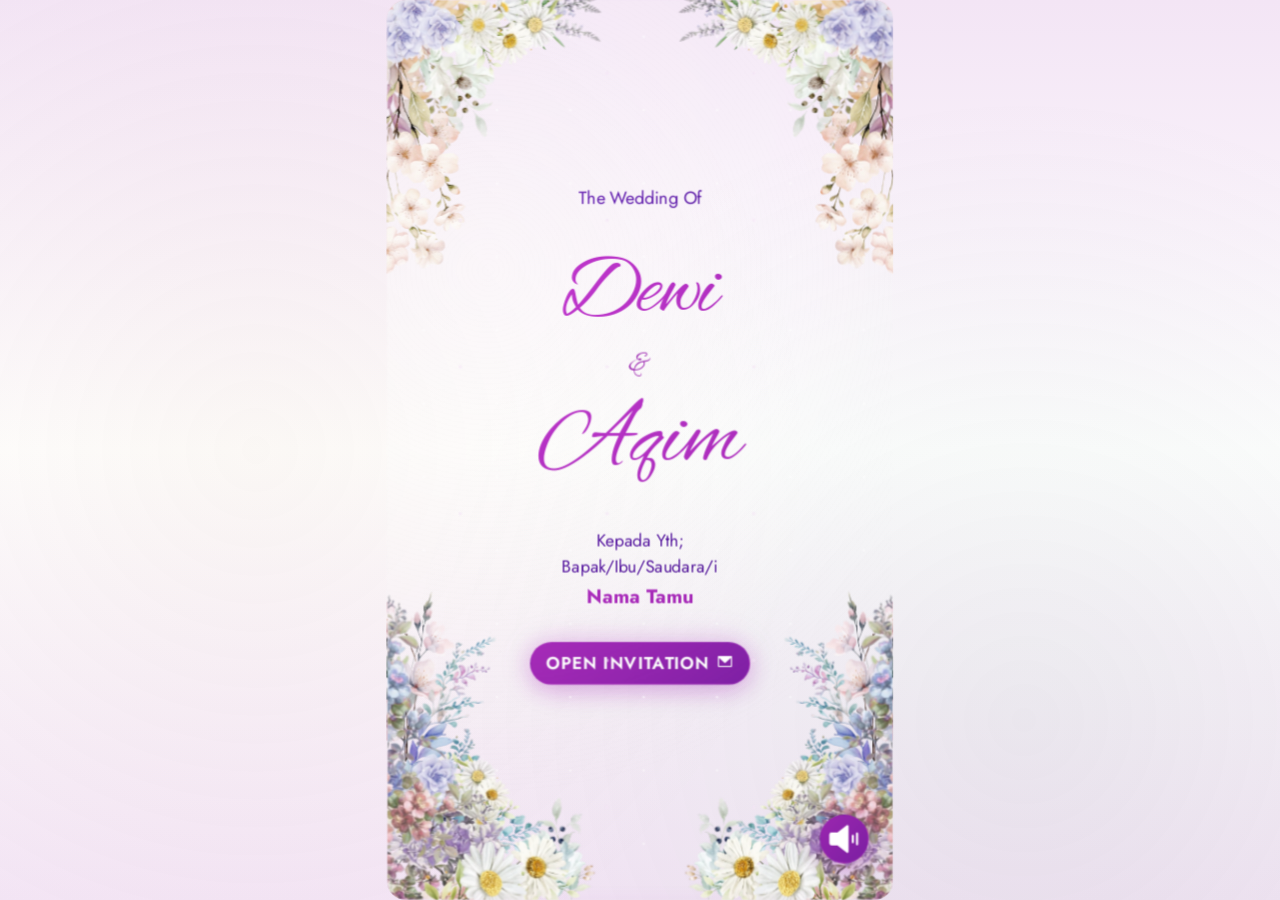
==== commit 97a17796: "Update loader ungu" ====
--- a/index.html
+++ b/index.html
@@ -139,7 +139,7 @@
             position: absolute;
             width: 200%;
             height: 200%;
-            background: radial-gradient(circle, rgba(212, 175, 55, 0.1) 0%, transparent 70%);
+            background: radial-gradient(circle, rgba(156, 39, 176, 0.1) 0%, transparent 70%);
             animation: pulse 4s ease-in-out infinite;
         }
 
@@ -149,13 +149,13 @@
         }
 
         .spinner {
-            border: 8px solid rgba(212, 175, 55, 0.1);
-            border-top: 8px solid #d4af37;
+            border: 8px solid rgba(156, 39, 176, 0.1);
+            border-top: 8px solid var(--inv-accent);
             border-radius: 50%;
             width: 60px;
             height: 60px;
             animation: spin 1.5s cubic-bezier(0.68, -0.55, 0.265, 1.55) infinite;
-            box-shadow: 0 0 30px rgba(212, 175, 55, 0.5), 0 0 60px rgba(212, 175, 55, 0.3);
+            box-shadow: 0 0 30px rgba(156, 39, 176, 0.5), 0 0 60px rgba(156, 39, 176, 0.3);
             position: relative;
             z-index: 1;
         }
@@ -302,8 +302,8 @@
             animation: bounce 1.5s ease-in-out infinite;
             margin-top: auto;
             font-weight: 900;
-            color: #d4af37;
-            text-shadow: 0 0 20px rgba(212, 175, 55, 0.8);
+            color: var(--inv-accent);
+            text-shadow: 0 0 20px rgba(156, 39, 176, 0.8);
         }
 
         .swipe-indicator .arrow-swap-down {
@@ -314,8 +314,8 @@
             animation: bounce-2 1.5s ease-in-out infinite;
             margin-bottom: auto;
             font-weight: 900;
-            color: #d4af37;
-            text-shadow: 0 0 20px rgba(212, 175, 55, 0.8);
+            color: var(--inv-accent);
+            text-shadow: 0 0 20px rgba(156, 39, 176, 0.8);
         }
 
         .swipe-indicator .text-swap {
@@ -349,12 +349,12 @@
 
         /* Luxury Button Styles with Gold Metallic */
         .btn-pink {
-            border: 2px solid #d4af37;
-            background: linear-gradient(135deg, #d4af37 0%, #b8941f 100%);
+            border: 2px solid var(--inv-accent);
+            background: linear-gradient(135deg, var(--inv-accent) 0%, var(--inv-accent-dark) 100%);
             color: #0a1612;
             transition: all 0.4s cubic-bezier(0.4, 0, 0.2, 1);
-            box-shadow: 0 4px 20px rgba(212, 175, 55, 0.4),
-                        0 0 30px rgba(212, 175, 55, 0.2);
+            box-shadow: 0 4px 20px rgba(156, 39, 176, 0.4),
+                        0 0 30px rgba(156, 39, 176, 0.2);
             font-weight: 600;
             letter-spacing: 1px;
             text-transform: uppercase;
@@ -378,11 +378,11 @@
         }
 
         .btn-pink:hover {
-            background: linear-gradient(135deg, #f4e5b8 0%, #d4af37 100%);
+            background: linear-gradient(135deg, var(--inv-accent-light) 0%, var(--inv-accent) 100%);
             color: #0a1612;
             transform: translateY(-3px) scale(1.02);
-            box-shadow: 0 8px 30px rgba(212, 175, 55, 0.6),
-                        0 0 50px rgba(212, 175, 55, 0.4);
+            box-shadow: 0 8px 30px rgba(156, 39, 176, 0.6),
+                        0 0 50px rgba(156, 39, 176, 0.4);
         }
 
         .btn-whatsapp {
@@ -436,7 +436,7 @@
         .shimmer-effect {
             background: linear-gradient(90deg, 
                 transparent, 
-                rgba(212, 175, 55, 0.2), 
+                rgba(156, 39, 176, 0.2), 
                 transparent);
             background-size: 1000px 100%;
             animation: shimmer 3s infinite;
@@ -445,12 +445,12 @@
         /* Gold Glow Animation */
         @keyframes glow {
             0%, 100% { 
-                box-shadow: 0 0 20px rgba(212, 175, 55, 0.4),
-                            0 0 40px rgba(212, 175, 55, 0.2);
+                box-shadow: 0 0 20px rgba(156, 39, 176, 0.4),
+                            0 0 40px rgba(156, 39, 176, 0.2);
             }
             50% { 
-                box-shadow: 0 0 30px rgba(212, 175, 55, 0.6),
-                            0 0 60px rgba(212, 175, 55, 0.4);
+                box-shadow: 0 0 30px rgba(156, 39, 176, 0.6),
+                            0 0 60px rgba(156, 39, 176, 0.4);
             }
         }
 
@@ -460,8 +460,8 @@
 
         /* Luxury Border Animation */
         @keyframes borderGlow {
-            0%, 100% { border-color: rgba(212, 175, 55, 0.3); }
-            50% { border-color: rgba(212, 175, 55, 0.8); }
+            0%, 100% { border-color: rgba(156, 39, 176, 0.3); }
+            50% { border-color: rgba(156, 39, 176, 0.8); }
         }
 
         .border-glow {
@@ -2033,7 +2033,7 @@
                                                     <section style="background-color: rgba(255, 255, 255, 0.4); padding: 1.2rem; border-radius: 1.5rem; max-width: 600px; margin: auto;" class="glass-effect-2 animate__animated animate__fadeInUp animate__slow">
                                                         <div class="h4 mb-2 text-center color-accent font-latin" style="font-size: 30px;">Digital Gift</div>
                                                         
-                                                        <div class="bank-card animate__animated animate__fadeIn animate__slow" style="display: flex; align-items: center; margin-top: 0.6rem; background: rgba(255, 255, 255, 0.8); padding: 10px; border-radius: 12px; box-shadow: 0 4px 15px rgba(0,0,0,0.05); border: 1px solid rgba(212, 175, 55, 0.3);">
+                                                        <div class="bank-card animate__animated animate__fadeIn animate__slow" style="display: flex; align-items: center; margin-top: 0.6rem; background: rgba(255, 255, 255, 0.8); padding: 10px; border-radius: 12px; box-shadow: 0 4px 15px rgba(0,0,0,0.05); border: 1px solid rgba(156, 39, 176, 0.3);">
                                                             <img src="image/bca-logo.png" alt="BCA" style="width: 35px; height: 35px; border-radius: 50%; margin-right: 0.8rem; border: 1px solid #eee;" />
                                                             <div style="flex-grow: 1; overflow: hidden;">
                                                                 <p style="margin: 0; color: #333; font-weight: bold; font-family: 'Jost', sans-serif; font-size: 13px;">8161632422</p>
@@ -2042,7 +2042,7 @@
                                                             <button onclick="copyRekening('8161632422', this)" class="btn btn-sm btn-pink rounded-pill" style="font-size: 12px; padding: 2px 8px;"><i class="icon ph-fill ph-copy"></i></button>
                                                         </div>
 
-                                                        <div class="bank-card animate__animated animate__fadeIn animate__slow" style="display: flex; align-items: center; margin-top: 0.6rem; background: rgba(255, 255, 255, 0.8); padding: 10px; border-radius: 12px; box-shadow: 0 4px 15px rgba(0,0,0,0.05); border: 1px solid rgba(212, 175, 55, 0.3); animation-delay: 0.2s;">
+                                                        <div class="bank-card animate__animated animate__fadeIn animate__slow" style="display: flex; align-items: center; margin-top: 0.6rem; background: rgba(255, 255, 255, 0.8); padding: 10px; border-radius: 12px; box-shadow: 0 4px 15px rgba(0,0,0,0.05); border: 1px solid rgba(156, 39, 176, 0.3); animation-delay: 0.2s;">
                                                             <img src="image/seabank-logo.jpg" alt="Seabank" style="width: 35px; height: 35px; border-radius: 50%; margin-right: 0.8rem; border: 1px solid #eee;" />
                                                             <div style="flex-grow: 1; overflow: hidden;">
                                                                 <p style="margin: 0; color: #333; font-weight: bold; font-family: 'Jost', sans-serif; font-size: 13px;">901312955120</p>
@@ -2051,7 +2051,7 @@
                                                             <button onclick="copyRekening('901312955120', this)" class="btn btn-sm btn-pink rounded-pill" style="font-size: 12px; padding: 2px 8px;"><i class="icon ph-fill ph-copy"></i></button>
                                                         </div>
 
-                                                        <div class="bank-card animate__animated animate__fadeIn animate__slow" style="display: flex; flex-direction: column; align-items: center; margin-top: 0.8rem; background: rgba(255, 255, 255, 0.8); padding: 8px; border-radius: 12px; box-shadow: 0 4px 15px rgba(0,0,0,0.05); border: 1px solid rgba(212, 175, 55, 0.3); animation-delay: 0.4s; cursor: pointer;" onclick="showModal(qrisModal)">
+                                                        <div class="bank-card animate__animated animate__fadeIn animate__slow" style="display: flex; flex-direction: column; align-items: center; margin-top: 0.8rem; background: rgba(255, 255, 255, 0.8); padding: 8px; border-radius: 12px; box-shadow: 0 4px 15px rgba(0,0,0,0.05); border: 1px solid rgba(156, 39, 176, 0.3); animation-delay: 0.4s; cursor: pointer;" onclick="showModal(qrisModal)">
                                                             <img src="image/qris.jpeg" alt="QRIS" style="width: 100%; max-width: 120px; height: auto; border-radius: 8px; border: 1px solid #eee; margin-bottom: 4px;" />
                                                             <p style="margin: 0; color: #666; font-size: 9px; font-family: 'Jost', sans-serif;">Qris Pyon <i class="ph ph-magnifying-glass-plus"></i></p>
                                                         </div>
@@ -2606,22 +2606,15 @@
         import { initializeApp } from "https://www.gstatic.com/firebasejs/11.9.0/firebase-app.js";
         import { getFirestore, collection, addDoc, serverTimestamp, query, orderBy, onSnapshot } from "https://www.gstatic.com/firebasejs/11.9.0/firebase-firestore.js";
 
-        // const firebaseConfig = {
-        //     apiKey: "AIzaSyB1NLvKZgAuW15YXF6qRoX0cirzNHSU4JM",
-        //     authDomain: "vian-azis.firebaseapp.com",
-        //     projectId: "vian-azis",
-        //     storageBucket: "vian-azis.firebasestorage.app",
-        //     messagingSenderId: "331031282787",
-        //     appId: "1:331031282787:web:5c670c81b9e4e415a1e456"
-        // };
+        // For Firebase JS SDK v7.20.0 and later, measurementId is optional
         const firebaseConfig = {
-            apiKey: "AIzaSyA0OWfl64jZ_qiPqG6_bAcZZWY_zxY1E-E",
-            authDomain: "wedding-bc79a.firebaseapp.com",
-            projectId: "wedding-bc79a",
-            storageBucket: "wedding-bc79a.firebasestorage.app",
-            messagingSenderId: "299646064505",
-            appId: "1:299646064505:web:de98fc19083394e775c1a8",
-            measurementId: "G-PFY07PYL69"
+        apiKey: "AIzaSyA2fvGxDIvlVwSfD9t0uWUxuKMvItISkEg",
+        authDomain: "wedding-dewi-aqim.firebaseapp.com",
+        projectId: "wedding-dewi-aqim",
+        storageBucket: "wedding-dewi-aqim.firebasestorage.app",
+        messagingSenderId: "1050750238176",
+        appId: "1:1050750238176:web:f682d59df89697190eff85",
+        measurementId: "G-5278RXYF9C"
         };
 
         const app = initializeApp(firebaseConfig);
--- a/css/themesv2-DZZF_N8v.css
+++ b/css/themesv2-DZZF_N8v.css
@@ -98,17 +98,17 @@
     backdrop-filter: blur(25px) saturate(200%);
     -webkit-backdrop-filter: blur(25px) saturate(200%);
     overflow: hidden;
-    box-shadow: 0 -4px 30px rgba(212, 175, 55, 0.2), 
+    box-shadow: 0 -4px 30px rgba(156, 39, 176, 0.2), 
                 0 -2px 10px rgba(0, 0, 0, 0.3),
-                inset 0 1px 0 rgba(212, 175, 55, 0.1);
-    -webkit-box-shadow: 0 -4px 30px rgba(212, 175, 55, 0.2), 
+                inset 0 1px 0 rgba(156, 39, 176, 0.1);
+    -webkit-box-shadow: 0 -4px 30px rgba(156, 39, 176, 0.2), 
                         0 -2px 10px rgba(0, 0, 0, 0.3),
-                        inset 0 1px 0 rgba(212, 175, 55, 0.1);
-    -moz-box-shadow: 0 -4px 30px rgba(212, 175, 55, 0.2), 
+                        inset 0 1px 0 rgba(156, 39, 176, 0.1);
+    -moz-box-shadow: 0 -4px 30px rgba(156, 39, 176, 0.2), 
                      0 -2px 10px rgba(0, 0, 0, 0.3),
-                     inset 0 1px 0 rgba(212, 175, 55, 0.1);
+                     inset 0 1px 0 rgba(156, 39, 176, 0.1);
     transition: all cubic-bezier(0.4, 0, 0.2, 1) .3s;
-    border-top: 1px solid rgba(212, 175, 55, 0.2)
+    border-top: 1px solid rgba(156, 39, 176, 0.2)
 }
 
 .satumomen_menu .satumomen_menu_list {
@@ -204,20 +204,20 @@
     padding: 0;
     border-radius: 10rem;
     background: linear-gradient(135deg, var(--inv-accent) 0%, var(--inv-accent-dark) 100%);
-    border: 1px solid rgba(212, 175, 55, 0.3);
+    border: 1px solid rgba(156, 39, 176, 0.3);
     color: var(--btn-color);
     opacity: 1;
-    box-shadow: 0 4px 20px rgba(212, 175, 55, 0.4),
-                0 0 30px rgba(212, 175, 55, 0.2);
+    box-shadow: 0 4px 20px rgba(156, 39, 176, 0.4),
+                0 0 30px rgba(156, 39, 176, 0.2);
     transition: all cubic-bezier(0.4, 0, 0.2, 1) .3s;
     cursor: pointer
 }
 
 .btn-float:hover {
     transform: translateY(-3px) scale(1.05);
-    box-shadow: 0 6px 30px rgba(212, 175, 55, 0.6),
-                0 0 50px rgba(212, 175, 55, 0.4);
-    border-color: rgba(212, 175, 55, 0.6)
+    box-shadow: 0 6px 30px rgba(156, 39, 176, 0.6),
+                0 0 50px rgba(156, 39, 176, 0.4);
+    border-color: rgba(156, 39, 176, 0.6)
 }
 
 #btnMusic .play,
@@ -248,11 +248,11 @@
 
 .btn-primary {
     background: linear-gradient(135deg, var(--inv-accent) 0%, var(--inv-accent-dark) 100%);
-    border: 1px solid rgba(212, 175, 55, 0.3);
+    border: 1px solid rgba(156, 39, 176, 0.3);
     color: var(--btn-color);
     border-radius: .6rem;
-    box-shadow: 0 4px 20px rgba(212, 175, 55, 0.3),
-                0 0 30px rgba(212, 175, 55, 0.15);
+    box-shadow: 0 4px 20px rgba(156, 39, 176, 0.3),
+                0 0 30px rgba(156, 39, 176, 0.15);
     transition: all cubic-bezier(0.4, 0, 0.2, 1) .3s;
     font-weight: 600;
     letter-spacing: 1px;
@@ -280,10 +280,10 @@
 .btn-primary:active,
 .btn-primary.active {
     background: linear-gradient(135deg, var(--inv-accent-light) 0%, var(--inv-accent) 100%) !important;
-    border-color: rgba(212, 175, 55, 0.6) !important;
+    border-color: rgba(156, 39, 176, 0.6) !important;
     color: var(--btn-color) !important;
-    box-shadow: 0 6px 30px rgba(212, 175, 55, 0.5),
-                0 0 50px rgba(212, 175, 55, 0.3) !important;
+    box-shadow: 0 6px 30px rgba(156, 39, 176, 0.5),
+                0 0 50px rgba(156, 39, 176, 0.3) !important;
     transform: translateY(-3px) scale(1.02)
 }
 
@@ -448,16 +448,16 @@
     color: var(--btn-color);
     padding: 4px;
     border-radius: .4rem;
-    box-shadow: 0 2px 12px rgba(212, 175, 55, 0.3),
-                0 0 20px rgba(212, 175, 55, 0.15);
+    box-shadow: 0 2px 12px rgba(156, 39, 176, 0.3),
+                0 0 20px rgba(156, 39, 176, 0.15);
     transition: transform .3s ease;
-    border: 1px solid rgba(212, 175, 55, 0.3)
+    border: 1px solid rgba(156, 39, 176, 0.3)
 }
 
 .countdown-item:hover {
     transform: scale(1.05);
-    box-shadow: 0 4px 20px rgba(212, 175, 55, 0.5),
-                0 0 40px rgba(212, 175, 55, 0.3)
+    box-shadow: 0 4px 20px rgba(156, 39, 176, 0.5),
+                0 0 40px rgba(156, 39, 176, 0.3)
 }
 
 .countdown-item .number {
--- a/css/inline_styles.css
+++ b/css/inline_styles.css
@@ -75,7 +75,7 @@
 
 /* Kupu-kupu (Butterflies) Seamless Integration */
 .kupu-style img {
-    filter: brightness(1.2) contrast(1.1) drop-shadow(0 0 10px rgba(212, 175, 55, 0.4));
+    filter: brightness(1.2) contrast(1.1) drop-shadow(0 0 10px rgba(156, 39, 176, 0.4));
     animation: butterflyFloat 6s ease-in-out infinite alternate !important;
 }
 
